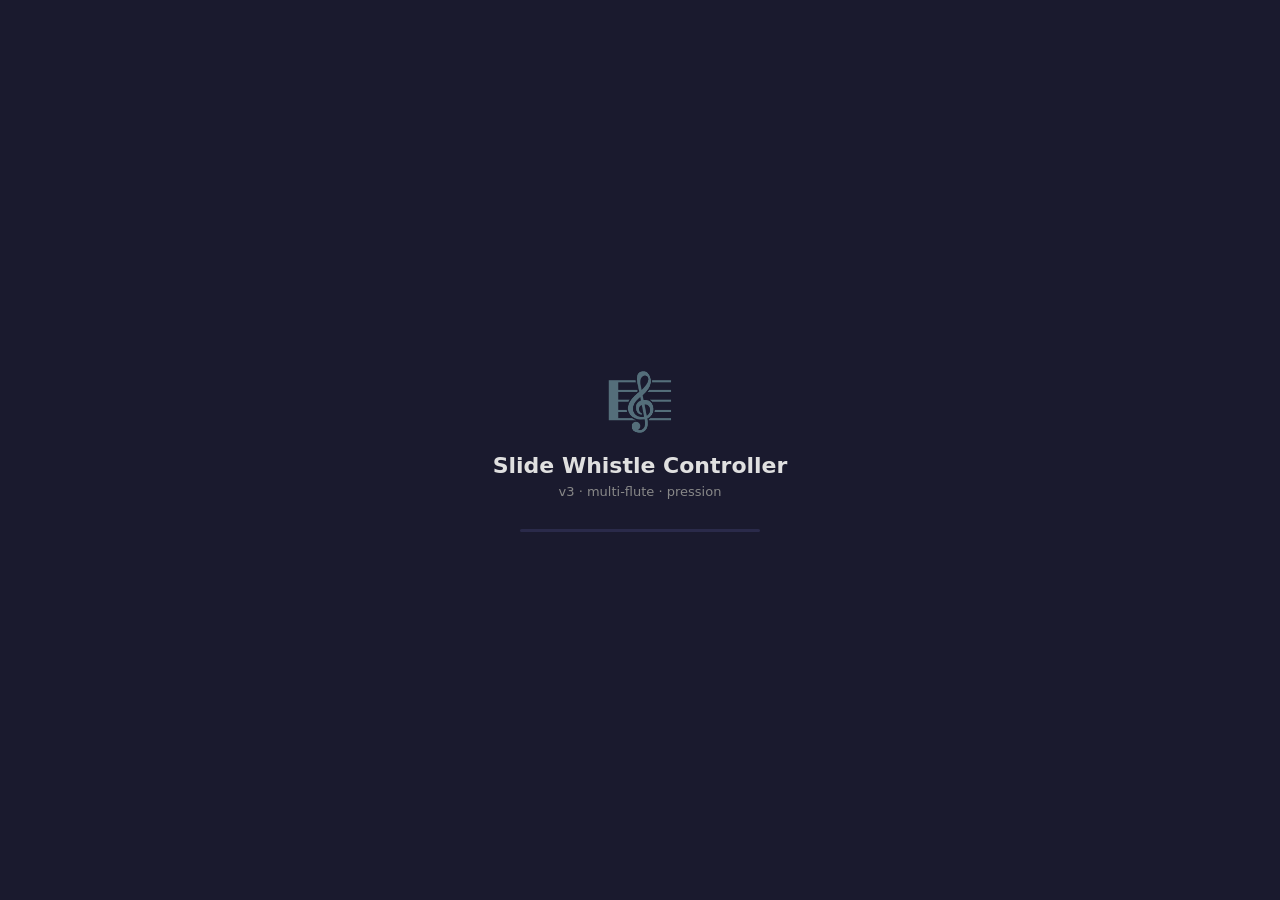
==== esp32/esp32_slide_whistle/data/index.html @ aa3e5173 "feat(ui): UX modulaire — Help, palette Ctrl+K, vue compacte, filtres, édition groupée, notes, hash r" ====
<!DOCTYPE html>
<html lang="fr">
<head>
<meta charset="UTF-8">
<meta name="viewport" content="width=device-width, initial-scale=1">
<title>Slide Whistle Controller</title>
<style>
  :root {
    --bg: #1a1a2e;
    --card: #16213e;
    --accent: #0f3460;
    --green: #00d084;
    --orange: #e94560;
    --yellow: #ffaa00;
    --text: #e0e0e0;
    --muted: #888;
    --border: #2a2a4a;
  }
  :root[data-theme="light"] {
    --bg: #f5f5f7;
    --card: #ffffff;
    --accent: #0066cc;
    --green: #00a060;
    --orange: #d63347;
    --yellow: #cc8800;
    --text: #1a1a2e;
    --muted: #666;
    --border: #d0d0d8;
  }
  * { box-sizing: border-box; margin: 0; padding: 0; }
  body { background: var(--bg); color: var(--text); font-family: system-ui, sans-serif; font-size: 14px; }

  header {
    background: var(--accent);
    padding: 14px 20px;
    display: flex; align-items: center; gap: 12px;
    border-bottom: 2px solid var(--green);
    flex-wrap: wrap;
  }
  header h1 { font-size: 18px; font-weight: 600; }
  .badge {
    padding: 3px 10px; border-radius: 12px;
    font-size: 11px; font-weight: 700;
    text-transform: uppercase; letter-spacing: .5px;
  }
  .b-ready   { background: var(--green); color: #000; }
  .b-homing  { background: var(--yellow); color: #000; }
  .b-error   { background: var(--orange); color: #fff; }
  .b-init    { background: var(--muted); color: #fff; }
  .b-warn    { background: var(--orange); color: #fff; }

  nav {
    display: flex; gap: 6px; padding: 10px 16px;
    background: var(--card); border-bottom: 1px solid var(--border);
    flex-wrap: wrap;
  }
  nav button {
    background: none; border: 1px solid var(--border);
    color: var(--muted); padding: 6px 14px;
    border-radius: 6px; cursor: pointer; font-size: 13px;
  }
  nav button.active, nav button:hover {
    background: var(--accent); color: var(--text); border-color: var(--green);
  }

  .page { display: none; padding: 16px; }
  .page.active { display: block; }

  .grid { display: grid; grid-template-columns: repeat(auto-fit, minmax(260px, 1fr)); gap: 12px; }

  .card {
    background: var(--card); border: 1px solid var(--border);
    border-radius: 10px; padding: 16px;
  }
  .card h3 {
    font-size: 12px; text-transform: uppercase; letter-spacing: .8px;
    color: var(--muted); margin-bottom: 12px;
    display: flex; justify-content: space-between; align-items: center;
  }

  .stat { display: flex; justify-content: space-between; align-items: center; margin-bottom: 8px; }
  .stat-label { color: var(--muted); font-size: 13px; }
  .stat-value { font-size: 18px; font-weight: 700; color: var(--green); }
  .stat-value.red    { color: var(--orange); }
  .stat-value.yellow { color: var(--yellow); }
  .stat-value.muted  { color: var(--muted); }

  .progress-bar {
    height: 8px; background: var(--border);
    border-radius: 4px; overflow: hidden; margin: 6px 0;
  }
  .progress-fill {
    height: 100%; background: var(--green);
    border-radius: 4px; transition: width .15s;
  }
  .progress-fill.warn { background: var(--yellow); }
  .progress-fill.danger { background: var(--orange); }

  .btn {
    display: inline-flex; align-items: center; gap: 6px;
    padding: 8px 14px; border-radius: 7px; border: none;
    cursor: pointer; font-size: 13px; font-weight: 600;
    background: var(--accent); color: var(--text);
    transition: opacity .15s;
  }
  .btn:hover     { opacity: .85; }
  .btn-primary   { background: var(--green); color: #000; }
  .btn-danger    { background: var(--orange); color: #fff; }
  .btn-warn      { background: var(--yellow); color: #000; }
  .btn-row { display: flex; gap: 8px; margin-top: 10px; flex-wrap: wrap; }

  input[type=number], input[type=text], select {
    width: 100%; padding: 6px 8px;
    background: var(--bg); border: 1px solid var(--border);
    border-radius: 5px; color: var(--text); font-size: 13px;
  }
  label { display: block; margin: 8px 0 4px; font-size: 12px; color: var(--muted); }

  .piano { display: flex; gap: 2px; align-items: flex-end; padding: 10px 0; overflow-x: auto; }
  .key { border-radius: 0 0 4px 4px; cursor: pointer; border: 1px solid #333; flex-shrink: 0; }
  .key.white { width: 26px; height: 78px; background: #e8e8e8; }
  .key.black { width: 18px; height: 50px; background: #222; margin: 0 -9px; z-index: 2; }
  .key.white.active { background: var(--green); }
  .key.black.active { background: #00a060; }

  .flute-card { border-left: 4px solid var(--green); }
  .flute-card.disabled { border-left-color: var(--muted); opacity: .55; }
  .flute-card.muted    { border-left-color: var(--yellow); }
  .flute-card.fault    { border-left-color: var(--orange); }
  .flute-id { font-weight: 700; color: var(--green); margin-right: 8px; }

  .row2 { display: grid; grid-template-columns: 1fr 1fr; gap: 8px; }
  .row3 { display: grid; grid-template-columns: 1fr 1fr 1fr; gap: 8px; }

  .pill {
    display: inline-block; padding: 2px 8px; border-radius: 10px;
    background: var(--accent); font-size: 11px; color: var(--muted);
  }
  .pill.ok    { background: var(--green); color: #000; }
  .pill.fault { background: var(--orange); color: #fff; }

  .lut-grid {
    display: grid; grid-template-columns: 60px 1fr 100px 70px;
    gap: 4px; align-items: center; font-size: 12px;
  }
  .lut-grid > div { padding: 2px 0; }

  .small { font-size: 11px; color: var(--muted); }

  /* Help / tooltips */
  .help { display: inline-block; margin-left: 4px; cursor: help; color: var(--muted);
    border: 1px solid var(--border); border-radius: 50%; width: 14px; height: 14px;
    text-align: center; font-size: 10px; line-height: 12px; }
  .help:hover { color: var(--green); border-color: var(--green); }

  /* Range editor : double slider */
  .range-editor { position: relative; height: 28px; margin: 8px 0 14px; }
  .range-editor .track {
    position: absolute; left: 0; right: 0; top: 12px; height: 4px;
    background: var(--border); border-radius: 2px;
  }
  .range-editor .selected {
    position: absolute; top: 12px; height: 4px; background: var(--green);
    border-radius: 2px;
  }
  .range-editor input[type=range] {
    position: absolute; left: 0; right: 0; top: 0;
    width: 100%; height: 28px; background: transparent;
    pointer-events: none; -webkit-appearance: none; appearance: none;
  }
  .range-editor input[type=range]::-webkit-slider-thumb {
    -webkit-appearance: none; appearance: none;
    pointer-events: auto;
    width: 16px; height: 16px; border-radius: 50%;
    background: var(--green); border: 2px solid var(--bg); cursor: grab;
  }
  .range-editor input[type=range]::-moz-range-thumb {
    pointer-events: auto;
    width: 16px; height: 16px; border-radius: 50%;
    background: var(--green); border: 2px solid var(--bg); cursor: grab;
  }
  .range-editor input[type=range]::-webkit-slider-runnable-track { background: transparent; }
  .range-editor input[type=range]::-moz-range-track { background: transparent; }
  .range-editor .range-labels {
    position: absolute; left: 0; right: 0; top: 22px;
    display: flex; justify-content: space-between; pointer-events: none;
    font-size: 11px; color: var(--green); font-weight: 600;
  }

  canvas#velCurveCanvas { display:block; width:100%; height:100px;
    background: var(--bg); border: 1px solid var(--border); border-radius: 4px; }

  /* Health check */
  .health-ok    { color: var(--green); }
  .health-warn  { color: var(--yellow); }
  .health-error { color: var(--orange); }

  /* Theme button */
  .theme-btn { background: transparent; border: 1px solid var(--border);
    color: var(--text); padding: 4px 8px; border-radius: 4px; cursor: pointer; }

  /* Pulse animation when note active */
  @keyframes pulseGlow {
    0%, 100% { box-shadow: 0 0 0 0 rgba(0,208,132,.0); }
    50%      { box-shadow: 0 0 0 8px rgba(0,208,132,.18); }
  }
  .flute-card.active { animation: pulseGlow 1s ease-in-out infinite; }
  .flute-card.active .slider-pos {
    box-shadow: 0 0 6px var(--green);
  }

  /* PWM mini VU bar */
  .vu {
    height: 4px; background: var(--border); border-radius: 2px;
    margin-top: 6px; overflow: hidden;
  }
  .vu-fill {
    height: 100%; background: linear-gradient(90deg, var(--green), var(--yellow));
    border-radius: 2px; transition: width .1s linear;
  }

  /* Loading overlay */
  #loading-overlay {
    position: fixed; inset: 0; background: rgba(0,0,0,.5);
    display: none; align-items: center; justify-content: center;
    z-index: 10000; backdrop-filter: blur(2px);
  }
  #loading-overlay.show { display: flex; }
  .spinner {
    width: 48px; height: 48px;
    border: 4px solid var(--border); border-top-color: var(--green);
    border-radius: 50%; animation: spin 0.8s linear infinite;
  }
  @keyframes spin { to { transform: rotate(360deg); } }

  /* Modal */
  .modal-backdrop {
    position: fixed; inset: 0; background: rgba(0,0,0,.6);
    display: none; align-items: center; justify-content: center;
    z-index: 10000; backdrop-filter: blur(2px);
  }
  .modal-backdrop.show { display: flex; }
  .modal {
    background: var(--card); border: 1px solid var(--border);
    border-radius: 10px; padding: 20px; min-width: 280px;
    max-width: 480px; box-shadow: 0 8px 24px rgba(0,0,0,.4);
    animation: modalIn .15s ease-out;
  }
  @keyframes modalIn {
    from { transform: scale(.95); opacity: 0; }
    to   { transform: scale(1); opacity: 1; }
  }
  .modal h4 { font-size: 15px; margin-bottom: 12px; color: var(--text); }
  .modal p  { font-size: 13px; color: var(--muted); margin-bottom: 16px; }
  .modal-actions { display: flex; justify-content: flex-end; gap: 8px; }

  /* Per-flute color accents (CSS vars set in JS) */
  .flute-card .flute-id { color: var(--flute-color, var(--green)); }
  .flute-card { border-left-color: var(--flute-color, var(--green)); }

  /* Note badge on piano keys */
  .key { position: relative; }
  .key .label {
    position: absolute; bottom: 4px; left: 50%; transform: translateX(-50%);
    font-size: 8px; color: #666; pointer-events: none; user-select: none;
  }
  .key.black .label { color: #aaa; bottom: 2px; font-size: 7px; }

  /* Sticky save bar (config dirty) */
  .sticky-save {
    position: sticky; bottom: 0; left: 0; right: 0;
    background: var(--card); border-top: 2px solid var(--green);
    padding: 10px 16px; margin: 16px -16px -16px -16px;
    display: none; align-items: center; justify-content: space-between;
    box-shadow: 0 -4px 12px rgba(0,0,0,.3); z-index: 50;
  }
  .sticky-save.show { display: flex; }
  .sticky-save .label { color: var(--yellow); font-weight: 600; font-size: 13px; }

  /* Mini-piano range indicator on flute card */
  .mini-piano {
    display: flex; height: 14px; gap: 1px; margin: 4px 0;
    background: var(--bg); border-radius: 3px; padding: 1px;
    overflow: hidden;
  }
  .mini-piano-key {
    flex: 1; background: var(--border); border-radius: 1px;
  }
  .mini-piano-key.in-range { background: var(--flute-color, var(--green)); opacity: .55; }
  .mini-piano-key.playing  { background: var(--flute-color, var(--green)); opacity: 1; }

  /* Connection indicator */
  #connDot {
    display: inline-block; width: 8px; height: 8px; border-radius: 50%;
    background: var(--muted); margin-right: 4px; transition: background .3s;
  }
  #connDot.ok       { background: var(--green); box-shadow: 0 0 4px var(--green); }
  #connDot.lost     { background: var(--orange); animation: blink 1s infinite; }
  @keyframes blink { 50% { opacity: .3; } }

  /* Splash screen */
  #splash {
    position: fixed; inset: 0; background: var(--bg);
    display: flex; flex-direction: column; align-items: center; justify-content: center;
    z-index: 100000; transition: opacity .4s ease-out;
  }
  #splash.hide { opacity: 0; pointer-events: none; }
  #splash .logo {
    font-size: 56px; margin-bottom: 18px;
    animation: bounce 2s ease-in-out infinite;
  }
  #splash .title { font-size: 22px; font-weight: 600; color: var(--text); margin-bottom: 6px; }
  #splash .subtitle { color: var(--muted); font-size: 13px; margin-bottom: 30px; }
  #splash .progress {
    width: 240px; height: 3px; background: var(--border); border-radius: 2px; overflow: hidden;
  }
  #splash .progress-bar {
    height: 100%; background: linear-gradient(90deg, transparent, var(--green), transparent);
    width: 50%; animation: slide 1.4s ease-in-out infinite;
  }
  @keyframes bounce {
    0%, 100% { transform: translateY(0); }
    50%      { transform: translateY(-8px); }
  }
  @keyframes slide {
    0%   { transform: translateX(-100%); }
    100% { transform: translateX(200%); }
  }

  /* Page transitions (animation au passage actif) */
  .page.active { animation: fadeInUp .22s ease-out; }
  @keyframes fadeInUp {
    from { opacity: 0; transform: translateY(6px); }
    to   { opacity: 1; transform: translateY(0); }
  }

  /* LED indicators */
  .led {
    display: inline-block; width: 10px; height: 10px; border-radius: 50%;
    background: var(--border); border: 1px solid rgba(0,0,0,.3);
    box-shadow: inset 0 1px 2px rgba(0,0,0,.5);
    margin-right: 6px; vertical-align: middle;
    transition: all .15s;
  }
  .led.green  { background: radial-gradient(circle at 30% 30%, #5fff8f, #00a060); box-shadow: 0 0 8px rgba(0,208,132,.7); }
  .led.red    { background: radial-gradient(circle at 30% 30%, #ff8585, #cc1530); box-shadow: 0 0 8px rgba(233,69,96,.7); }
  .led.yellow { background: radial-gradient(circle at 30% 30%, #ffe585, #cc8800); box-shadow: 0 0 8px rgba(255,170,0,.6); }
  .led.blue   { background: radial-gradient(circle at 30% 30%, #85b5ff, #1565c0); box-shadow: 0 0 8px rgba(91,155,242,.6); }
  .led.off    { background: var(--border); box-shadow: inset 0 1px 2px rgba(0,0,0,.5); }

  /* Animated counter — uses CSS counter from JS data attribute */
  .anim-counter { transition: color .2s; display: inline-block; min-width: 28px; }
  .anim-counter.flash { color: var(--green); }

  /* Color picker swatch */
  .color-swatch {
    display: inline-block; width: 20px; height: 20px; border-radius: 50%;
    border: 2px solid var(--bg); cursor: pointer;
    margin-right: 4px; vertical-align: middle;
    transition: transform .15s;
  }
  .color-swatch:hover { transform: scale(1.15); }
  .color-swatch.selected { box-shadow: 0 0 0 2px var(--text); }

  /* Slide whistle SVG container */
  .whistle-svg {
    width: 100%; max-width: 220px; height: 36px; margin: 8px auto;
    display: block;
  }

  /* MIDI channel counters strip */
  .ch-strip {
    display: grid; grid-template-columns: repeat(16, 1fr);
    gap: 2px; margin-top: 8px;
  }
  .ch-cell {
    height: 28px; background: var(--bg); border: 1px solid var(--border);
    border-radius: 3px; display: flex; flex-direction: column;
    align-items: center; justify-content: center; font-size: 9px;
    color: var(--muted); position: relative; overflow: hidden;
  }
  .ch-cell.active { border-color: var(--green); }
  .ch-cell.active .ch-num { color: var(--green); }
  .ch-num { font-weight: 700; font-size: 10px; }
  .ch-cnt { font-size: 8px; }

  /* Filter chips */
  .chips { display: flex; gap: 6px; margin-bottom: 12px; flex-wrap: wrap; }
  .chip {
    padding: 4px 12px; border-radius: 14px;
    background: var(--bg); border: 1px solid var(--border);
    color: var(--muted); cursor: pointer; font-size: 12px;
    transition: all .15s;
  }
  .chip:hover { color: var(--text); }
  .chip.active { background: var(--accent); color: var(--text); border-color: var(--green); }

  /* Compact mode */
  body.compact .flute-card .whistle-svg,
  body.compact .flute-card .vu,
  body.compact .flute-card .mini-piano,
  body.compact .flute-card .scope-canvas,
  body.compact .flute-card .heatmap { display: none; }
  body.compact .card { padding: 10px 12px; }
  body.compact .stat { margin-bottom: 4px; }
  body.compact .stat-value { font-size: 14px; }

  /* Empty state */
  .empty-state {
    text-align: center; padding: 30px 20px; color: var(--muted);
  }
  .empty-state .ico { font-size: 36px; margin-bottom: 8px; opacity: .6; }
  .empty-state .msg { font-size: 14px; margin-bottom: 14px; }

  /* Command palette (Ctrl+K) */
  #cmdRoot {
    position: fixed; inset: 0; background: rgba(0,0,0,.55);
    display: none; align-items: flex-start; justify-content: center;
    padding-top: 80px; z-index: 10001; backdrop-filter: blur(2px);
  }
  #cmdRoot.show { display: flex; }
  .cmd-box {
    background: var(--card); border: 1px solid var(--border);
    border-radius: 10px; width: 100%; max-width: 520px;
    box-shadow: 0 12px 32px rgba(0,0,0,.5);
    overflow: hidden; animation: modalIn .15s ease-out;
  }
  .cmd-box input {
    width: 100%; padding: 14px 16px; font-size: 16px;
    background: transparent; border: none; color: var(--text);
    border-bottom: 1px solid var(--border); outline: none;
  }
  .cmd-results { max-height: 360px; overflow-y: auto; }
  .cmd-item {
    padding: 9px 16px; cursor: pointer; font-size: 13px;
    display: flex; justify-content: space-between; align-items: center;
    border-bottom: 1px solid var(--border);
  }
  .cmd-item:hover, .cmd-item.sel { background: var(--accent); }
  .cmd-item .desc { color: var(--muted); font-size: 11px; }
  .cmd-item .ctx  { color: var(--green); font-size: 10px; padding: 2px 8px;
    border: 1px solid var(--border); border-radius: 10px; }

  /* Help/docs page */
  .docs h2 { font-size: 16px; margin: 16px 0 8px; color: var(--text); }
  .docs h3 { color: var(--muted); margin-top: 12px; }
  .docs p, .docs li { font-size: 13px; line-height: 1.5; color: var(--text); }
  .docs ul { padding-left: 22px; margin: 6px 0; }
  .docs code, .docs kbd {
    background: var(--bg); padding: 1px 6px; border-radius: 3px;
    font-family: ui-monospace, monospace; font-size: 12px;
    border: 1px solid var(--border);
  }
  .docs table { border-collapse: collapse; margin: 8px 0; font-size: 12px; }
  .docs th, .docs td {
    padding: 6px 10px; border: 1px solid var(--border); text-align: left;
  }
  .docs th { background: var(--bg); color: var(--muted); font-weight: 600; }

  /* Slider position visualization */
  .slider-track {
    position: relative;
    height: 22px;
    background: var(--bg);
    border: 1px solid var(--border);
    border-radius: 4px;
    margin: 6px 0;
    overflow: hidden;
  }
  .slider-pos {
    position: absolute;
    top: 0; bottom: 0;
    width: 6px;
    background: var(--green);
    border-radius: 2px;
    transition: left .1s linear;
  }
  .slider-range {
    position: absolute;
    top: 0; bottom: 0;
    background: rgba(0,208,132,.12);
    border-left: 1px dashed var(--green);
    border-right: 1px dashed var(--green);
  }
  .slider-label { font-size: 10px; color: var(--muted); display: flex; justify-content: space-between; }

  /* MIDI log */
  .log-box {
    background: var(--bg); border: 1px solid var(--border);
    border-radius: 6px; padding: 8px;
    height: 240px; overflow-y: auto; font-family: ui-monospace, monospace; font-size: 12px;
  }
  .log-line { padding: 1px 0; }
  .log-NoteOn   { color: var(--green); }
  .log-NoteOff  { color: var(--muted); }
  .log-CC       { color: var(--yellow); }
  .log-PitchBend{ color: #6dd; }
  .log-Aftertouch{ color: #f7c; }

  /* Pressure mini-graph (canvas) */
  canvas.spark { display: block; width: 100%; height: 60px; background: var(--bg); border-radius: 4px; }

  /* Toast notifications */
  #toasts {
    position: fixed; top: 12px; right: 12px;
    display: flex; flex-direction: column; gap: 8px;
    z-index: 9999; pointer-events: none;
  }
  .toast {
    background: var(--card); border: 1px solid var(--border);
    border-left: 4px solid var(--green);
    padding: 10px 14px; border-radius: 6px;
    color: var(--text); font-size: 13px;
    min-width: 220px; max-width: 360px;
    box-shadow: 0 4px 12px rgba(0,0,0,.4);
    animation: toastIn .2s ease-out;
  }
  .toast.error   { border-left-color: var(--orange); }
  .toast.warn    { border-left-color: var(--yellow); }
  .toast.success { border-left-color: var(--green); }
  @keyframes toastIn {
    from { transform: translateX(20px); opacity: 0; }
    to   { transform: translateX(0); opacity: 1; }
  }

  /* LUT canvas */
  canvas#lutCanvas {
    display: block; width: 100%; height: 220px;
    background: var(--bg); border-radius: 6px;
    border: 1px solid var(--border);
    cursor: crosshair;
  }

  /* Mobile */
  @media (max-width: 600px) {
    header h1 { font-size: 15px; }
    nav { overflow-x: auto; flex-wrap: nowrap; padding: 8px; }
    nav button { white-space: nowrap; padding: 5px 10px; font-size: 12px; }
    .page { padding: 10px; }
    .row3, .row2 { grid-template-columns: 1fr; }
    .grid { grid-template-columns: 1fr; gap: 8px; }
    .key.white { width: 22px; height: 64px; }
    .key.black { width: 14px; height: 40px; margin: 0 -7px; }
  }
</style>
</head>
<body>

<div id="splash">
  <div class="logo">🎼</div>
  <div class="title">Slide Whistle Controller</div>
  <div class="subtitle">v3 · multi-flute · pression</div>
  <div class="progress"><div class="progress-bar"></div></div>
</div>

<div id="toasts"></div>
<div id="loading-overlay"><div class="spinner"></div></div>
<div id="modalRoot" class="modal-backdrop">
  <div class="modal">
    <h4 id="modalTitle">Confirmer</h4>
    <p id="modalMsg"></p>
    <div class="modal-actions">
      <button class="btn" id="modalCancel">Annuler</button>
      <button class="btn btn-primary" id="modalOk">OK</button>
    </div>
  </div>
</div>

<!-- Command palette (Ctrl+K) -->
<div id="cmdRoot">
  <div class="cmd-box">
    <input id="cmdInput" type="text" placeholder="Rechercher un réglage, une page, une action..." autocomplete="off">
    <div id="cmdResults" class="cmd-results"></div>
  </div>
</div>

<!-- Bulk edit modal -->
<div id="bulkModal" class="modal-backdrop">
  <div class="modal" style="min-width: 360px">
    <h4>Édition groupée</h4>
    <p>Applique le même réglage à toutes les flûtes activées.</p>
    <label>Réglage</label>
    <select id="bulkField">
      <option value="speed_mm_s">Vitesse (mm/s)</option>
      <option value="accel_mm_s2">Accélération (mm/s²)</option>
      <option value="pwm_full">PWM full</option>
      <option value="pwm_hold">PWM hold</option>
      <option value="wait_delay_ms">Wait delay (ms)</option>
      <option value="legato_ms">Legato (ms)</option>
      <option value="velocity_curve">Courbe vélocité (0/1/2)</option>
      <option value="cc_breath">CC Breath</option>
      <option value="cc_expression">CC Expression</option>
      <option value="cc_volume">CC Volume</option>
      <option value="cc_vibrato">CC Vibrato</option>
      <option value="transpose">Transpose (demi-tons)</option>
    </select>
    <label>Valeur</label>
    <input id="bulkValue" type="number">
    <div class="modal-actions" style="margin-top:12px">
      <button class="btn" onclick="document.getElementById('bulkModal').classList.remove('show')">Annuler</button>
      <button class="btn btn-primary" onclick="applyBulk()">Appliquer</button>
    </div>
  </div>
</div>

<header>
  <h1>🎼 Slide Whistle Controller</h1>
  <span title="Connexion WebSocket"><span id="connDot"></span><span id="connLabel" class="small">déconnecté</span></span>
  <span id="sysBadge" class="badge b-init">INIT</span>
  <span id="fluteCount" class="pill">0 flûtes</span>
  <span id="pressBadge" class="pill" style="display:none">PRESSION</span>
  <span id="demoBadge" class="pill" style="display:none">▶ démo</span>
  <span style="margin-left:auto" class="small">v3 · multi-flute</span>
  <button class="theme-btn" id="compactToggle" onclick="toggleCompact()" title="Vue compacte">📋</button>
  <button class="theme-btn" id="synthToggleBtn" onclick="toggleSynth()" title="Active/désactive la preview audio dans le navigateur (S)">🔊</button>
  <button class="theme-btn" onclick="toggleTheme()" title="Basculer thème (T)">🌓</button>
  <button class="theme-btn" onclick="openCmdPalette()" title="Recherche (Ctrl+K)">🔍</button>
  <button class="theme-btn" onclick="showShortcuts()" title="Raccourcis clavier (?)">⌨</button>
</header>

<nav>
  <button class="active" data-page="dashboard">Dashboard</button>
  <button data-page="flutes">Flûtes</button>
  <button data-page="play">Jouer</button>
  <button data-page="pressure">Pression</button>
  <button data-page="midi">MIDI</button>
  <button data-page="config">Réglages</button>
  <button data-page="presets">Presets</button>
  <button data-page="diag">Diag</button>
  <button data-page="wifi">WiFi</button>
  <button data-page="help">Aide</button>
</nav>

<!-- ============================================================ -->
<!-- DASHBOARD -->
<!-- ============================================================ -->
<div id="page-dashboard" class="page active">
  <div class="grid">
    <div class="card">
      <h3>Système <span class="small" style="margin-left:auto">(H = homing, P = panic)</span></h3>
      <div class="stat"><span class="stat-label">État</span>
        <span id="dashState" class="stat-value">—</span></div>
      <div class="stat"><span class="stat-label">Uptime</span>
        <span id="dashUptime" class="stat-value">—</span></div>
      <div class="stat"><span class="stat-label">Messages MIDI</span>
        <span id="dashMidiCount" class="stat-value">0</span></div>
      <div class="btn-row">
        <button class="btn btn-warn" onclick="postNoBody('/api/homing')" title="Re-calibrer toutes les flûtes (H)">⌂ Homing global</button>
        <button class="btn btn-danger" onclick="postNoBody('/api/panic')" title="Couper l'air immédiatement (P)">⏹ Panic</button>
      </div>
      <div class="btn-row" style="margin-top:6px">
        <button class="btn" onclick="postJson('/api/flutes/all',{action:'muteAll'})" title="Mute toutes les flûtes (M)">Mute all</button>
        <button class="btn" onclick="postJson('/api/flutes/all',{action:'unmuteAll'})" title="Unmute toutes (U)">Unmute all</button>
        <button class="btn" onclick="postJson('/api/flutes/all',{action:'enableAll'})">Activer toutes</button>
      </div>
    </div>

    <div class="card">
      <h3>Santé</h3>
      <div id="dashHealth" class="small">Évaluation...</div>
    </div>
    <div class="card">
      <h3>Pression</h3>
      <div id="dashPressure">
        <div class="stat-value muted">module désactivé</div>
      </div>
      <canvas id="pressSpark" class="spark" width="300" height="60" style="margin-top:8px"></canvas>
    </div>
  </div>

  <h3 style="margin: 18px 0 8px; color: var(--muted); font-size: 12px; text-transform: uppercase;">Activité MIDI par canal</h3>
  <div id="midiChStrip" class="ch-strip"></div>

  <h3 style="margin: 18px 0 8px; color: var(--muted); font-size: 12px; text-transform: uppercase;">Flûtes</h3>
  <div id="dashFlutes" class="grid"></div>
</div>

<!-- ============================================================ -->
<!-- FLÛTES (gestion détaillée par instrument) -->
<!-- ============================================================ -->
<div id="page-flutes" class="page">
  <div class="chips" id="fluteFilters">
    <button class="chip active" data-filter="all">Toutes</button>
    <button class="chip" data-filter="active">Actives</button>
    <button class="chip" data-filter="muted">Mute</button>
    <button class="chip" data-filter="disabled">Désactivées</button>
    <button class="chip" data-filter="not_homed">Non homées</button>
    <button class="chip" data-filter="playing">En jeu</button>
    <span style="flex:1"></span>
    <button class="chip" onclick="document.getElementById('bulkModal').classList.add('show')" style="background:var(--accent)">⚙ Édition groupée</button>
  </div>
  <div id="flutesList" class="grid"></div>
</div>

<!-- ============================================================ -->
<!-- JOUER -->
<!-- ============================================================ -->
<div id="page-play" class="page">
  <div class="card">
    <h3>Test note
      <select id="playFluteSel" style="width: auto"></select>
    </h3>
    <label>Note MIDI : <span id="playNoteLabel">60 (C4)</span></label>
    <input type="range" id="playNote" min="48" max="84" value="60" style="width:100%">
    <label>Vélocité : <span id="playVelLabel">100</span></label>
    <input type="range" id="playVel" min="0" max="127" value="100" style="width:100%">
    <div class="btn-row">
      <button class="btn btn-primary" onclick="playStart()">▶ Note ON</button>
      <button class="btn" onclick="playStop()">■ Note OFF</button>
      <button class="btn btn-danger" onclick="postNoBody('/api/panic')">⏹ Panic</button>
    </div>
  </div>

  <div class="card" style="margin-top:12px">
    <h3>Clavier</h3>
    <div id="piano" class="piano"></div>
  </div>

  <div class="card" style="margin-top:12px">
    <h3>Mélodies de démo
      <span id="demoState" class="pill">arrêté</span>
    </h3>
    <div class="small" style="margin-bottom:8px">
      Joue une séquence pré-enregistrée à travers tout le pipeline (MIDI log, Orchestra, flûtes).
      Pratique pour tester le hardware sans clavier MIDI.
    </div>
    <label>Mélodie</label>
    <select id="demoMelodySel"></select>
    <div style="margin:8px 0">
      <label><input type="checkbox" id="demoLoop"> Boucler</label>
    </div>
    <div class="btn-row">
      <button class="btn btn-primary" onclick="demoPlay()">▶ Jouer</button>
      <button class="btn" onclick="demoStop()">■ Arrêter</button>
    </div>
  </div>
</div>

<!-- ============================================================ -->
<!-- PRESSION -->
<!-- ============================================================ -->
<div id="page-pressure" class="page">
  <div class="grid">
    <div class="card">
      <h3>État pompe / réservoir</h3>
      <div class="stat"><span class="stat-label">État FSM</span>
        <span id="pState" class="stat-value">—</span></div>
      <div class="stat"><span class="stat-label">Pression</span>
        <span id="pVal" class="stat-value">—</span></div>
      <div class="progress-bar"><div id="pBar" class="progress-fill" style="width:0%"></div></div>
      <div class="stat"><span class="stat-label">Pompe</span>
        <span id="pPump" class="stat-value">—</span></div>
      <div class="stat"><span class="stat-label">Réservoir</span>
        <span id="pReservoir" class="stat-value">—</span></div>
      <div class="stat"><span class="stat-label">Défaut</span>
        <span id="pFault" class="stat-value muted">—</span></div>
      <div class="btn-row">
        <button class="btn btn-primary" onclick="postNoBody('/api/pressure/start')">▶ Démarrer</button>
        <button class="btn" onclick="postNoBody('/api/pressure/stop')">■ Arrêter</button>
        <button class="btn btn-warn" onclick="postNoBody('/api/pressure/reset')">⟲ Reset</button>
      </div>
    </div>

    <div class="card">
      <h3>Seuils (kPa)</h3>
      <div class="row2">
        <div><label>Cible</label><input id="pCfgTarget" type="number" step="1"></div>
        <div><label>Min (re-pump)</label><input id="pCfgMin" type="number" step="1"></div>
        <div><label>Max (stop pump)</label><input id="pCfgMax" type="number" step="1"></div>
        <div><label>Sécurité (cutoff)</label><input id="pCfgSafety" type="number" step="1"></div>
        <div><label>Timeout fill (ms)</label><input id="pCfgFill" type="number" step="100"></div>
      </div>
      <div class="btn-row">
        <button class="btn btn-primary" onclick="savePressureCfg()">💾 Sauvegarder</button>
      </div>
      <div class="small" style="margin-top:10px">
        Schéma : pompe → réservoir → distributeur → solénoïdes (par flûte).
        En mode "sans capteur", la pompe est régulée par alternance temporelle.
      </div>
    </div>
  </div>
</div>

<!-- ============================================================ -->
<!-- CONFIG (par flûte sélectionnée) -->
<!-- ============================================================ -->
<div id="page-config" class="page">
  <div class="card">
    <h3>Flûte
      <select id="cfgFluteSel" style="width: auto" onchange="loadFluteCfg()"></select>
    </h3>
    <label>Nom personnalisé <span class="help" title="Vide = utilise le nom par défaut">?</span></label>
    <input id="cfgCustomName" type="text" maxlength="22" placeholder="laisser vide pour défaut">
    <label>Couleur (UI uniquement, sauvée dans le navigateur)</label>
    <div id="cfgColorSwatches"></div>
    <div class="row3">
      <div><label>Canal MIDI <span class="help" title="0=OMNI (tous canaux), 1-16=canal spécifique">?</span></label>
        <input id="cfgChan" type="number" min="0" max="16"></div>
      <div><label>Note min</label><input id="cfgNmin" type="number" min="0" max="127"></div>
      <div><label>Note max</label><input id="cfgNmax" type="number" min="0" max="127"></div>
    </div>
    <label>Plage MIDI (drag) <span id="rangeLabel" class="small"></span></label>
    <div class="range-editor">
      <div class="track"></div>
      <div id="rangeSel" class="selected"></div>
      <input id="rangeMin" type="range" min="0" max="127" step="1">
      <input id="rangeMax" type="range" min="0" max="127" step="1">
      <div class="range-labels"><span id="rngLblMin"></span><span id="rngLblMax"></span></div>
    </div>
    <div class="row2">
      <div><label>Vitesse (mm/s)</label><input id="cfgSpeed" type="number" step="1"></div>
      <div><label>Accélération (mm/s²)</label><input id="cfgAccel" type="number" step="10"></div>
      <div><label>PWM full</label><input id="cfgPwmFull" type="number" min="0" max="255"></div>
      <div><label>PWM hold</label><input id="cfgPwmHold" type="number" min="0" max="255"></div>
      <div><label>Wait delay (ms)</label><input id="cfgWait" type="number"></div>
      <div><label>Legato (ms)</label><input id="cfgLegato" type="number"></div>
    </div>
    <div class="row2">
      <div>
        <label>Courbe de vélocité <span class="help" title="Mapping vélocité MIDI (0-127) vers angle servo. Quadratique = plus naturel pour une flûte.">?</span></label>
        <select id="cfgVelCurve" onchange="drawVelCurve()">
          <option value="0">0 — Linéaire</option>
          <option value="1">1 — Quadratique (musical)</option>
          <option value="2">2 — Cubique (très expressive)</option>
        </select>
        <canvas id="velCurveCanvas" width="200" height="100" style="margin-top:6px"></canvas>
      </div>
      <div>
        <label><input id="cfgEnabled" type="checkbox"> Activée <span class="help" title="Désactivée : toutes les notes/CC sont ignorés">?</span></label>
        <label style="margin-top:6px"><input id="cfgMuted" type="checkbox"> Mute <span class="help" title="Reçoit les events mais n'ouvre pas l'air. Utile pour solo flute.">?</span></label>
        <label style="margin-top:6px"><input id="cfgUseLut" type="checkbox"> Utiliser la LUT <span class="help" title="LUT = table de calibration note→position. Sinon mapping linéaire (approximatif).">?</span></label>
      </div>
    </div>

    <h3 style="margin-top: 16px">Mapping CC <span class="small" style="margin-left:auto">0 = désactivé</span></h3>
    <div class="row3">
      <div><label>CC Breath <span class="help" title="Contrôle le débit d'air (servo). Standard : 2.">?</span></label>
        <input id="cfgCcBreath" type="number" min="0" max="127"></div>
      <div><label>CC Expression <span class="help" title="Standard : 11. Aussi mappé sur le débit air.">?</span></label>
        <input id="cfgCcExpr" type="number" min="0" max="127"></div>
      <div><label>CC Volume <span class="help" title="Standard : 7. Mappé sur débit air.">?</span></label>
        <input id="cfgCcVolume" type="number" min="0" max="127"></div>
      <div><label>CC Vibrato <span class="help" title="Mod wheel = 1. Déclenche vibrato sur le slide.">?</span></label>
        <input id="cfgCcVibrato" type="number" min="0" max="127"></div>
      <div><label>CC Sustain <span class="help" title="Pédale = 64. Réservé pour future implémentation.">?</span></label>
        <input id="cfgCcSustain" type="number" min="0" max="127"></div>
    </div>

    <div class="row2" style="margin-top:8px">
      <div>
        <label>Transpose (demi-tons) <span class="help" title="Décale les notes entrantes de N demi-tons (ex: +12 = octave plus haute). Notes hors plage sont ignorées.">?</span></label>
        <input id="cfgTranspose" type="number" min="-36" max="36" value="0">
      </div>
      <div class="small" style="align-self:end; padding-bottom:4px">
        Ex : ch1 reçoit C4, transpose +12 → flûte joue C5
      </div>
    </div>
    <div class="btn-row">
      <button class="btn btn-primary" onclick="saveFluteCfg()">💾 Sauvegarder</button>
      <button class="btn btn-warn" onclick="testFluteAir()">🌬 Test air</button>
    </div>

    <h3 style="margin-top: 16px">Calibration (LUT)</h3>
    <canvas id="lutCanvas" width="600" height="220"></canvas>
    <div class="small" style="margin: 4px 0 12px">
      Vert = LUT calibrée · gris = mapping linéaire de référence. La courbe d'une slide whistle
      réelle est non-linéaire (1/Longueur ∝ fréquence) donc la LUT doit s'incurver vers le bas.
    </div>
    <details>
      <summary class="small" style="cursor:pointer">Édition par valeur (table complète)</summary>
      <div id="lutBox" style="margin-top:8px"></div>
    </details>

    <div id="cfgDirtyBar" class="sticky-save">
      <span class="label">⚠ Modifications non sauvegardées</span>
      <span>
        <button class="btn" onclick="loadFluteCfg()">Annuler</button>
        <button class="btn btn-primary" onclick="saveFluteCfg()">💾 Sauvegarder (Ctrl+S)</button>
      </span>
    </div>
  </div>
</div>

<!-- ============================================================ -->
<!-- MIDI LOG -->
<!-- ============================================================ -->
<div id="page-midi" class="page">
  <div class="card">
    <h3>Activité MIDI
      <span style="margin-left:auto; display:flex; gap:6px">
        <button class="btn" onclick="loadMidiLog()">⟲ Rafraîchir</button>
        <button class="btn" onclick="window.open('/api/midi/log.csv','_blank')">⬇ CSV</button>
      </span>
    </h3>
    <div class="small" style="margin-bottom:8px">
      Dernières 32 messages reçus (ring buffer ESP32). Les messages plus anciens sont écrasés.
      <label style="margin-left:12px"><input type="checkbox" id="midiAutoRefresh" checked> auto-refresh</label>
    </div>
    <div class="row3" style="margin-bottom:8px">
      <div><label>Filtre type</label>
        <select id="midiFilterType">
          <option value="">tous</option>
          <option value="NoteOn">NoteOn</option>
          <option value="NoteOff">NoteOff</option>
          <option value="CC">CC</option>
          <option value="PitchBend">PitchBend</option>
          <option value="Aftertouch">Aftertouch</option>
        </select></div>
      <div><label>Filtre canal (1-16, 0=tous)</label>
        <input type="number" id="midiFilterCh" min="0" max="16" value="0"></div>
      <div><label>&nbsp;</label>
        <button class="btn" onclick="loadMidiLog()" style="width:100%">Appliquer</button></div>
    </div>
    <div id="midiLog" class="log-box">Chargement...</div>
  </div>
</div>

<!-- ============================================================ -->
<!-- PRESETS -->
<!-- ============================================================ -->
<div id="page-presets" class="page">
  <div class="card">
    <h3>Presets <span class="small" style="margin-left:auto">snapshot complet (toutes flûtes + pression)</span></h3>
    <div class="row2">
      <div>
        <label>Nouveau preset (1-14 caractères)</label>
        <input id="presetName" type="text" maxlength="14" placeholder="ex: concert_a">
        <div class="btn-row">
          <button class="btn btn-primary" onclick="savePreset()">💾 Enregistrer la config courante</button>
        </div>
      </div>
      <div>
        <label>Presets sauvegardés</label>
        <div id="presetsList" class="small">Chargement...</div>
      </div>
    </div>
  </div>
</div>

<!-- ============================================================ -->
<!-- DIAG -->
<!-- ============================================================ -->
<div id="page-diag" class="page">
  <div class="card">
    <h3>Système <button class="btn" onclick="loadDiag()">⟲</button></h3>
    <div id="diagSys" class="small">Chargement...</div>
    <div class="btn-row" style="margin-top:10px">
      <button class="btn btn-warn" onclick="window.open('/api/backup','_blank')">⬇ Télécharger sauvegarde JSON</button>
      <button class="btn" onclick="document.getElementById('restoreFile').click()">⬆ Restaurer depuis JSON</button>
      <input type="file" id="restoreFile" accept="application/json" style="display:none" onchange="restoreFile(event)">
      <button class="btn btn-danger" onclick="rebootSystem()">⟲ Redémarrer ESP32</button>
    </div>
  </div>

  <div class="card" style="margin-top:12px">
    <h3>Diagnostic flûtes (live)</h3>
    <div id="diagFlutes" class="small">—</div>
  </div>

  <div class="card" style="margin-top:12px">
    <h3>Diagnostic pression</h3>
    <div id="diagPressure" class="small">—</div>
  </div>

  <div class="card" style="margin-top:12px">
    <h3>Mise à jour OTA <span class="small">⚠ téléverser un .bin compilé du même sketch</span></h3>
    <div class="small" style="margin-bottom:8px">
      Sélectionnez le fichier <code>.bin</code> compilé (Sketch → Exporter binaire compilé).
      Le système flashe la partition OTA inactive puis redémarre automatiquement.
    </div>
    <input type="file" id="otaFile" accept=".bin" style="margin-bottom:8px">
    <div class="btn-row">
      <button class="btn btn-primary" onclick="otaUpload()" id="otaBtn">⬆ Lancer la mise à jour</button>
    </div>
    <div id="otaProgress" class="small" style="margin-top:8px"></div>
  </div>
</div>

<!-- ============================================================ -->
<!-- HELP / DOCS -->
<!-- ============================================================ -->
<div id="page-help" class="page">
  <div class="card docs">
    <h3>Guide rapide</h3>

    <h2>🚀 Premier démarrage</h2>
    <ul>
      <li>Connectez-vous au réseau WiFi <code>SlideWhistle</code> (mdp <code>midi1234</code>) ou via <code>http://slidewhistle.local</code> si STA configuré.</li>
      <li>Sur le <strong>Dashboard</strong>, vérifiez que toutes les flûtes affichent l'état <span class="led green"></span> homed.</li>
      <li>Sur <strong>Jouer</strong>, activez 🔊 (preview audio) puis cliquez sur le piano pour tester.</li>
      <li>Si pas de matériel branché, lancez une <strong>Démo</strong> depuis la page Jouer.</li>
    </ul>

    <h2>🎛 Mapping CC standard</h2>
    <p>Chaque flûte route les Control Changes selon ses propres mappings (modifiables dans Réglages) :</p>
    <table>
      <tr><th>CC #</th><th>Nom standard</th><th>Effet par défaut</th></tr>
      <tr><td>1</td><td>Modulation Wheel</td><td>Vibrato (intensité ∝ valeur)</td></tr>
      <tr><td>2</td><td>Breath</td><td>Débit air (servo)</td></tr>
      <tr><td>7</td><td>Volume</td><td>Débit air</td></tr>
      <tr><td>11</td><td>Expression</td><td>Débit air</td></tr>
      <tr><td>64</td><td>Sustain Pedal</td><td>Réservé (futur maintien)</td></tr>
      <tr><td>120</td><td>All Sound Off</td><td>Coupure d'urgence (panic)</td></tr>
      <tr><td>123</td><td>All Notes Off</td><td>Coupure d'urgence (panic)</td></tr>
    </table>

    <h2>⌨ Raccourcis clavier</h2>
    <table>
      <tr><th>Touche</th><th>Action</th></tr>
      <tr><td><kbd>H</kbd></td><td>Homing global</td></tr>
      <tr><td><kbd>P</kbd></td><td>Panic (coupure air toutes flûtes)</td></tr>
      <tr><td><kbd>M</kbd> / <kbd>U</kbd></td><td>Mute / Unmute toutes</td></tr>
      <tr><td><kbd>T</kbd></td><td>Bascule thème clair/sombre</td></tr>
      <tr><td><kbd>S</kbd></td><td>Bascule preview audio (synth)</td></tr>
      <tr><td><kbd>Ctrl+K</kbd></td><td>Palette de recherche</td></tr>
      <tr><td><kbd>Ctrl+S</kbd></td><td>Sauvegarder la config (page Réglages)</td></tr>
      <tr><td><kbd>?</kbd></td><td>Affiche les raccourcis</td></tr>
      <tr><td colspan="2"><em>Page Jouer :</em> A,W,S,E,D,F,T,G,Y,H,U,J,K,O,L,P → C4..C5 chromatique</td></tr>
    </table>

    <h2>🔧 Modules adaptatifs</h2>
    <p>Les options visibles dépendent de la configuration matérielle compilée (<code>settings.h</code>) :</p>
    <ul>
      <li><strong>Multi-flûtes</strong> : activer N flûtes via <code>DEFAULT_FLUTE_COUNT</code> (1 à 4 par défaut). Chaque flûte a ses pins, son canal MIDI et sa plage propres.</li>
      <li><strong>Module pression</strong> : <code>ENABLE_PRESSURE_CONTROL</code>. Si désactivé, la page Pression est masquée.</li>
      <li><strong>Sources MIDI</strong> : <code>MIDI_SOURCE_SERIAL</code> (DIN-5/UART2) et/ou <code>MIDI_SOURCE_BLE</code> (BLE MIDI).</li>
    </ul>

    <h2>🔍 Dépannage</h2>
    <ul>
      <li><strong>Homing échoue</strong> : vérifiez que l'endstop est bien câblé avec pull-up externe (GPIO34-39 = input only). Voir <strong>Diag → Diagnostic flûtes</strong>.</li>
      <li><strong>Pas de son</strong> : vérifier dans Diag → Pression que la pompe et le réservoir sont OK. Le module pression doit être en état <code>MAINTAIN</code>.</li>
      <li><strong>Notes décalées</strong> : activer <em>Utiliser la LUT</em> dans Réglages et calibrer chaque note via l'éditeur graphique (drag des points).</li>
      <li><strong>WS déconnecte</strong> : trop de clients connectés, ou alimentation faible. Surveiller <code>heap_min</code> dans Diag.</li>
      <li><strong>Plusieurs flûtes silencieuses</strong> : vérifier que leurs canaux MIDI ne se chevauchent pas (sauf si voulu = unisson).</li>
    </ul>

    <h2>💾 Persistance</h2>
    <ul>
      <li>Toute config flûte sauvée dans NVS (namespaces <code>flute0</code>, <code>flute1</code>...).</li>
      <li>Config pression : namespace <code>pressure</code>.</li>
      <li><strong>Presets nommés</strong> : namespace <code>presets</code>.</li>
      <li>Pour <strong>backup hors ESP32</strong> : Diag → Télécharger sauvegarde JSON.</li>
    </ul>

    <h2>📡 API REST principale</h2>
    <p>Tous les endpoints retournent JSON. Voir <code>esp32/README.md</code> pour la liste complète.</p>
    <ul>
      <li><code>GET /api/status</code> — état global temps-réel</li>
      <li><code>POST /api/flute</code> — config + plage + CC mapping</li>
      <li><code>POST /api/flute/note</code> — déclenche une note</li>
      <li><code>POST /api/homing</code>, <code>/api/panic</code> — contrôles globaux</li>
      <li><code>GET /api/system</code> — diagnostic complet</li>
      <li><code>GET /api/midi/log[.csv]</code> — historique MIDI</li>
    </ul>
  </div>
</div>

<!-- ============================================================ -->
<!-- WIFI -->
<!-- ============================================================ -->
<div id="page-wifi" class="page">
  <div class="card">
    <h3>État WiFi</h3>
    <div id="wifiStatus" class="small">Chargement...</div>
  </div>
  <div class="card" style="margin-top:12px">
    <h3>Connecter à un réseau</h3>
    <label>SSID</label><input id="wSsid" type="text">
    <label>Mot de passe</label><input id="wPass" type="text">
    <div class="btn-row">
      <button class="btn btn-primary" onclick="saveWifi()">💾 Connecter</button>
      <button class="btn btn-danger" onclick="clearWifi()">🗑 Oublier</button>
    </div>
  </div>
</div>

<script>
// ============================================================================
// State
// ============================================================================
let state = { sys_state: 'INIT', flutes: [], pressure: null };
let ws = null;

// ============================================================================
// Navigation
// ============================================================================
document.querySelectorAll('nav button').forEach(b => b.onclick = () => {
  document.querySelectorAll('nav button').forEach(x => x.classList.remove('active'));
  document.querySelectorAll('.page').forEach(x => x.classList.remove('active'));
  b.classList.add('active');
  document.getElementById('page-' + b.dataset.page).classList.add('active');
  // Sync URL hash (sans déclencher hashchange en boucle)
  if (location.hash !== '#' + b.dataset.page) {
    history.replaceState(null, '', '#' + b.dataset.page);
  }
  if (b.dataset.page === 'config')   loadFluteCfg();
  if (b.dataset.page === 'pressure') loadPressureCfg();
  if (b.dataset.page === 'wifi')     loadWifi();
  if (b.dataset.page === 'midi')     loadMidiLog();
  if (b.dataset.page === 'presets')  loadPresets();
  if (b.dataset.page === 'diag')     loadDiag();
  if (b.dataset.page === 'play')     loadDemoMelodies();
});
// Au chargement, restaurer la page depuis le hash
window.addEventListener('load', () => {
  const p = location.hash.replace(/^#/, '');
  if (p && document.getElementById('page-' + p)) navigateTo(p);
});

// ============================================================================
// Compact mode
// ============================================================================
function toggleCompact() {
  document.body.classList.toggle('compact');
  const on = document.body.classList.contains('compact');
  localStorage.setItem('compact', on ? '1' : '0');
  toast(on ? 'Vue compacte' : 'Vue détaillée');
}
if (localStorage.getItem('compact') === '1') document.body.classList.add('compact');

// ============================================================================
// URL hash routing
// ============================================================================
function navigateTo(page) {
  const btn = document.querySelector(`nav button[data-page="${page}"]`);
  if (btn) btn.click();
}
window.addEventListener('hashchange', () => {
  const p = location.hash.replace(/^#/, '');
  if (p && document.getElementById('page-' + p)) navigateTo(p);
});

// ============================================================================
// Filter chips (Flutes page)
// ============================================================================
let _fluteFilter = 'all';
document.addEventListener('DOMContentLoaded', () => {
  document.querySelectorAll('#fluteFilters .chip[data-filter]').forEach(c => {
    c.addEventListener('click', () => {
      document.querySelectorAll('#fluteFilters .chip[data-filter]').forEach(x => x.classList.remove('active'));
      c.classList.add('active');
      _fluteFilter = c.dataset.filter;
      render();
    });
  });
});
function fluteMatchesFilter(f) {
  switch (_fluteFilter) {
    case 'active':    return f.enabled && !f.muted;
    case 'muted':     return f.muted;
    case 'disabled':  return !f.enabled;
    case 'not_homed': return f.enabled && !f.homed;
    case 'playing':   return f.note_active || f.air_open;
    default:          return true;
  }
}

// ============================================================================
// Bulk edit
// ============================================================================
async function applyBulk() {
  const field = document.getElementById('bulkField').value;
  const value = +document.getElementById('bulkValue').value;
  if (!await confirmDialog(`Appliquer ${field}=${value} à toutes les flûtes activées ?`,
                            'Édition groupée', 'Appliquer')) return;
  showLoading();
  try {
    for (const f of (state.flutes || [])) {
      if (!f.enabled) continue;
      const body = {id: f.id};
      body[field] = value;
      await postJson('/api/flute', body);
    }
    toast(`${field} mis à ${value} pour toutes les flûtes`, 'success');
    document.getElementById('bulkModal').classList.remove('show');
  } finally { hideLoading(); }
}

// ============================================================================
// Notes per flute (localStorage)
// ============================================================================
function getFluteNote(id) { return localStorage.getItem(`flute_notes_${id}`) || ''; }
function setFluteNote(id, text) {
  if (text) localStorage.setItem(`flute_notes_${id}`, text);
  else      localStorage.removeItem(`flute_notes_${id}`);
}

// ============================================================================
// Command palette (Ctrl+K)
// ============================================================================
const CMD_ITEMS = [
  // Navigation
  {label: 'Aller au Dashboard',     desc: 'Vue d\'ensemble',                      ctx: 'page',   action: () => navigateTo('dashboard')},
  {label: 'Aller aux Flûtes',       desc: 'Gestion par instrument',               ctx: 'page',   action: () => navigateTo('flutes')},
  {label: 'Aller à Jouer',          desc: 'Piano + démo',                         ctx: 'page',   action: () => navigateTo('play')},
  {label: 'Aller à Pression',       desc: 'Pompe / réservoir',                    ctx: 'page',   action: () => navigateTo('pressure')},
  {label: 'Aller à MIDI log',       desc: 'Activité MIDI temps-réel',             ctx: 'page',   action: () => navigateTo('midi')},
  {label: 'Aller aux Réglages',     desc: 'Config détaillée par flûte',           ctx: 'page',   action: () => navigateTo('config')},
  {label: 'Aller aux Presets',      desc: 'Snapshots de config',                  ctx: 'page',   action: () => navigateTo('presets')},
  {label: 'Aller à Diag',           desc: 'Système, OTA, backup',                 ctx: 'page',   action: () => navigateTo('diag')},
  {label: 'Aller à WiFi',           desc: 'Réseaux',                              ctx: 'page',   action: () => navigateTo('wifi')},
  {label: 'Aller à Aide',           desc: 'Documentation',                        ctx: 'page',   action: () => navigateTo('help')},
  // Actions globales
  {label: 'Homing global',          desc: 'Re-calibre toutes les flûtes',         ctx: 'action', action: () => { postNoBody('/api/homing'); toast('Homing'); }},
  {label: 'Panic',                  desc: 'Coupure d\'urgence',                   ctx: 'action', action: () => { postNoBody('/api/panic');  toast('Panic !', 'warn'); }},
  {label: 'Mute toutes',            desc: 'Silence sur toutes les flûtes',        ctx: 'action', action: () => { postJson('/api/flutes/all', {action:'muteAll'}); }},
  {label: 'Unmute toutes',          desc: '',                                     ctx: 'action', action: () => { postJson('/api/flutes/all', {action:'unmuteAll'}); }},
  {label: 'Activer toutes',         desc: '',                                     ctx: 'action', action: () => { postJson('/api/flutes/all', {action:'enableAll'}); }},
  {label: 'Démarrer pompe',         desc: 'Démarre la régulation pression',       ctx: 'action', action: () => { postNoBody('/api/pressure/start'); }},
  {label: 'Arrêter pompe',          desc: '',                                     ctx: 'action', action: () => { postNoBody('/api/pressure/stop');  }},
  {label: 'Reset défaut pression',  desc: 'Sortir de SAFETY',                     ctx: 'action', action: () => { postNoBody('/api/pressure/reset'); }},
  {label: 'Bascule preview audio',  desc: 'Synth navigateur',                     ctx: 'action', action: () => toggleSynth()},
  {label: 'Bascule thème',          desc: 'Clair/sombre',                         ctx: 'action', action: () => toggleTheme()},
  {label: 'Vue compacte/détaillée', desc: 'Réduit la taille des cartes',          ctx: 'action', action: () => toggleCompact()},
  {label: 'Édition groupée',        desc: 'Applique un réglage à toutes',         ctx: 'action', action: () => document.getElementById('bulkModal').classList.add('show')},
  {label: 'Télécharger backup JSON',desc: 'Export complet',                       ctx: 'action', action: () => window.open('/api/backup', '_blank')},
  {label: 'Redémarrer ESP32',       desc: 'Reboot logiciel',                      ctx: 'action', action: () => rebootSystem()},
];
let _cmdSel = 0;
function openCmdPalette() {
  const root = document.getElementById('cmdRoot');
  root.classList.add('show');
  const inp = document.getElementById('cmdInput');
  inp.value = '';
  renderCmdResults('');
  setTimeout(() => inp.focus(), 30);
}
function closeCmdPalette() {
  document.getElementById('cmdRoot').classList.remove('show');
}
function renderCmdResults(q) {
  q = q.toLowerCase().trim();
  // Fuzzy : tous les chars de q dans label ou desc dans l'ordre
  const items = CMD_ITEMS.filter(it => {
    if (!q) return true;
    const txt = (it.label + ' ' + it.desc).toLowerCase();
    let i = 0;
    for (const ch of q) { i = txt.indexOf(ch, i); if (i < 0) return false; i++; }
    return true;
  });
  _cmdSel = 0;
  const box = document.getElementById('cmdResults');
  if (!items.length) { box.innerHTML = '<div class="cmd-item"><span class="desc">Aucun résultat</span></div>'; return; }
  box.innerHTML = items.map((it, i) => `
    <div class="cmd-item ${i===0?'sel':''}" data-idx="${i}">
      <span><strong>${it.label}</strong> <span class="desc">${it.desc}</span></span>
      <span class="ctx">${it.ctx}</span>
    </div>
  `).join('');
  box._items = items;
  box.querySelectorAll('.cmd-item').forEach(el => {
    el.addEventListener('click', () => { items[+el.dataset.idx].action(); closeCmdPalette(); });
  });
}
document.addEventListener('keydown', e => {
  if ((e.ctrlKey || e.metaKey) && e.key.toLowerCase() === 'k') {
    e.preventDefault(); openCmdPalette();
    return;
  }
  if (document.getElementById('cmdRoot').classList.contains('show')) {
    const box = document.getElementById('cmdResults');
    const items = box._items || [];
    if (e.key === 'Escape') { closeCmdPalette(); return; }
    if (e.key === 'ArrowDown') { _cmdSel = Math.min(items.length - 1, _cmdSel + 1); }
    else if (e.key === 'ArrowUp') { _cmdSel = Math.max(0, _cmdSel - 1); }
    else if (e.key === 'Enter') {
      e.preventDefault();
      if (items[_cmdSel]) { items[_cmdSel].action(); closeCmdPalette(); }
      return;
    } else return;
    box.querySelectorAll('.cmd-item').forEach((el, i) => el.classList.toggle('sel', i === _cmdSel));
    e.preventDefault();
  }
});
document.getElementById('cmdInput')?.addEventListener('input', e => renderCmdResults(e.target.value));
document.getElementById('cmdRoot')?.addEventListener('click', e => {
  if (e.target.id === 'cmdRoot') closeCmdPalette();
});

// ============================================================================
// Splash screen
// ============================================================================
function hideSplash() {
  const s = document.getElementById('splash');
  if (s) { s.classList.add('hide'); setTimeout(() => s.remove(), 500); }
}

// ============================================================================
// Color palette per flute (consistent across UI, override par localStorage)
// ============================================================================
const FLUTE_COLORS = ['#00d084','#5b9bf2','#ff7e5f','#c779e8','#ffaa00','#34d4c5','#e91e63','#7bd131'];
function fluteColor(id) {
  const override = localStorage.getItem(`flute_color_${id}`);
  return override || FLUTE_COLORS[id % FLUTE_COLORS.length];
}
function setFluteColor(id, hex) {
  if (hex) localStorage.setItem(`flute_color_${id}`, hex);
  else     localStorage.removeItem(`flute_color_${id}`);
  render();
}

// ============================================================================
// Animated counter — flash quand la valeur change
// ============================================================================
function setAnimCounter(el, val) {
  if (!el) return;
  const prev = el.textContent;
  const cur = String(val);
  if (prev !== cur) {
    el.textContent = cur;
    el.classList.add('flash');
    setTimeout(() => el.classList.remove('flash'), 250);
  }
}

// ============================================================================
// Slide-whistle SVG (inline, animée par CSS variable)
// ============================================================================
function whistleSvg(color, posPct, playing) {
  const cx = 22 + posPct * 1.50;     // x position du curseur (22..172)
  const glow = playing ? 'filter:drop-shadow(0 0 4px ' + color + ')' : '';
  return `
    <svg class="whistle-svg" viewBox="0 0 200 36" xmlns="http://www.w3.org/2000/svg" style="${glow}">
      <!-- corps tube -->
      <rect x="20" y="14" width="160" height="8" rx="4" fill="var(--border)" stroke="${color}" stroke-width="1"/>
      <!-- embouchure -->
      <path d="M2 14 L20 12 L20 24 L2 22 Z" fill="${color}" opacity="0.55"/>
      <circle cx="6" cy="18" r="2" fill="var(--bg)"/>
      <!-- piston / curseur (bouge avec posPct) -->
      <rect x="${cx - 3}" y="10" width="6" height="16" rx="2" fill="${color}"/>
      <line x1="${cx}" y1="6" x2="${cx}" y2="30" stroke="${color}" stroke-width="0.5" opacity="0.5"/>
      <!-- pommeau -->
      <circle cx="180" cy="18" r="4" fill="${color}"/>
      ${playing ? `
        <!-- ondes sonores quand actif -->
        <circle cx="6" cy="18" r="6" fill="none" stroke="${color}" stroke-width="0.5" opacity="0.6">
          <animate attributeName="r" from="6" to="14" dur="1s" repeatCount="indefinite"/>
          <animate attributeName="opacity" from="0.6" to="0" dur="1s" repeatCount="indefinite"/>
        </circle>
      ` : ''}
    </svg>`;
}

// ============================================================================
// Position oscilloscope par flûte (rolling history)
// ============================================================================
const _posHistory = {};   // {fluteId: [{t, pos}, ...]}
function pushFlutePos(id, pos) {
  if (!_posHistory[id]) _posHistory[id] = [];
  _posHistory[id].push({t: Date.now(), pos});
  if (_posHistory[id].length > 80) _posHistory[id].shift();
}
function drawScope(canvas, id, travelMm) {
  if (!canvas) return;
  const w = canvas.clientWidth, h = canvas.clientHeight;
  if (w === 0) return;
  if (canvas.width !== w) canvas.width = w;
  if (canvas.height !== h) canvas.height = h;
  const ctx = canvas.getContext('2d');
  ctx.clearRect(0, 0, w, h);
  const hist = _posHistory[id] || [];
  if (hist.length < 2) return;
  // Grille
  ctx.strokeStyle = 'rgba(128,128,128,.15)'; ctx.lineWidth = 1;
  for (let i = 1; i < 4; i++) {
    const y = (i / 4) * h;
    ctx.beginPath(); ctx.moveTo(0, y); ctx.lineTo(w, y); ctx.stroke();
  }
  // Trace
  const color = fluteColor(id);
  ctx.strokeStyle = color; ctx.lineWidth = 1.5; ctx.beginPath();
  hist.forEach((s, i) => {
    const x = (i / (hist.length - 1)) * w;
    const y = h - (s.pos / travelMm) * h;
    if (i === 0) ctx.moveTo(x, y); else ctx.lineTo(x, y);
  });
  ctx.stroke();
  // Dernier point
  const last = hist[hist.length - 1];
  const lx = w, ly = h - (last.pos / travelMm) * h;
  ctx.fillStyle = color;
  ctx.beginPath(); ctx.arc(lx - 2, ly, 2.5, 0, 2*Math.PI); ctx.fill();
}

// ============================================================================
// Note heatmap par flûte
// ============================================================================
const _noteHits = {};     // {fluteId: {note: count}}
function bumpNoteHit(id, note) {
  if (!_noteHits[id]) _noteHits[id] = {};
  _noteHits[id][note] = (_noteHits[id][note] || 0) + 1;
}
function buildHeatmap(id, noteMin, noteMax) {
  const hits = _noteHits[id] || {};
  let max = 0;
  for (let n = noteMin; n <= noteMax; n++) max = Math.max(max, hits[n] || 0);
  if (max === 0) max = 1;
  const color = fluteColor(id);
  let html = '<div style="display:flex;gap:1px;height:14px">';
  for (let n = noteMin; n <= noteMax; n++) {
    const c = hits[n] || 0;
    const opacity = c ? (0.2 + 0.8 * (c / max)) : 0.05;
    html += `<div style="flex:1;background:${color};opacity:${opacity}" title="${noteName(n)} : ${c}"></div>`;
  }
  return html + '</div>';
}

// ============================================================================
// Loading overlay
// ============================================================================
let _loadingDepth = 0;
function showLoading() {
  _loadingDepth++;
  document.getElementById('loading-overlay').classList.add('show');
}
function hideLoading() {
  _loadingDepth = Math.max(0, _loadingDepth - 1);
  if (_loadingDepth === 0) document.getElementById('loading-overlay').classList.remove('show');
}

// ============================================================================
// Modal confirm dialog (replaces native confirm)
// ============================================================================
function confirmDialog(message, title = 'Confirmer', okLabel = 'OK') {
  return new Promise(resolve => {
    const root  = document.getElementById('modalRoot');
    const tEl   = document.getElementById('modalTitle');
    const mEl   = document.getElementById('modalMsg');
    const okBtn = document.getElementById('modalOk');
    const caBtn = document.getElementById('modalCancel');
    tEl.textContent = title;
    mEl.textContent = message;
    okBtn.textContent = okLabel;
    root.classList.add('show');
    const close = (val) => {
      root.classList.remove('show');
      okBtn.onclick = caBtn.onclick = root.onclick = null;
      resolve(val);
    };
    okBtn.onclick = () => close(true);
    caBtn.onclick = () => close(false);
    // Cliquer en dehors = annuler
    root.onclick = e => { if (e.target === root) close(false); };
  });
}

// ============================================================================
// Toast notifications
// ============================================================================
function toast(msg, type = 'success', timeout = 3000) {
  const t = document.createElement('div');
  t.className = 'toast ' + type;
  t.textContent = msg;
  document.getElementById('toasts').appendChild(t);
  setTimeout(() => { t.style.opacity = '0'; setTimeout(() => t.remove(), 200); }, timeout);
}

// ============================================================================
// HTTP helpers
// ============================================================================
async function postNoBody(url) {
  const r = await fetch(url, {method:'POST'});
  if (!r.ok) toast(`Erreur ${r.status} sur ${url}`, 'error');
  return r;
}
async function postJson(url, body) {
  const r = await fetch(url, {
    method:'POST',
    headers:{'Content-Type':'application/json'},
    body: JSON.stringify(body)
  });
  const j = await r.json().catch(() => ({}));
  if (!r.ok) toast(`Erreur: ${j.error || r.status}`, 'error');
  return j;
}
async function getJson(url) {
  const r = await fetch(url);
  if (!r.ok) { toast(`GET ${url} → ${r.status}`, 'error'); return null; }
  return r.json();
}

// ============================================================================
// WebSocket
// ============================================================================
let _wsConnected = false;
let _wsReconnectCount = 0;
function setConnState(ok) {
  const dot = document.getElementById('connDot');
  const lbl = document.getElementById('connLabel');
  if (dot) dot.className = ok ? 'ok' : 'lost';
  if (lbl) lbl.textContent = ok ? 'connecté' : 'reconnexion...';
  // Toast on reconnect (skip first connect)
  if (ok && !_wsConnected && _wsReconnectCount > 0) toast('Reconnecté au serveur', 'success');
  if (!ok && _wsConnected) toast('Connexion WebSocket perdue', 'warn');
  _wsConnected = ok;
}
function connectWs() {
  const proto = location.protocol === 'https:' ? 'wss' : 'ws';
  ws = new WebSocket(`${proto}://${location.host}/ws`);
  ws.onopen = () => { setConnState(true); };
  ws.onmessage = e => {
    try { state = JSON.parse(e.data); render(); } catch(_) {}
  };
  ws.onclose = () => {
    setConnState(false);
    _wsReconnectCount++;
    setTimeout(connectWs, 2000);
  };
  ws.onerror = () => setConnState(false);
}

// ============================================================================
// Render
// ============================================================================
const NOTE_NAMES = ['C','C#','D','D#','E','F','F#','G','G#','A','A#','B'];
const noteName = n => `${NOTE_NAMES[n%12]}${Math.floor(n/12)-1}`;
const noteFreq = n => 440 * Math.pow(2, (n - 69) / 12);
const noteWithFreq = n => `${noteName(n)} (${noteFreq(n).toFixed(1)}Hz)`;

function fmtUptime(ms) {
  const s = Math.floor(ms/1000);
  const h = Math.floor(s/3600), m = Math.floor((s%3600)/60), ss = s%60;
  return h ? `${h}h${String(m).padStart(2,'0')}` : `${m}m${String(ss).padStart(2,'0')}s`;
}

function badgeClass(s) {
  return ({READY:'b-ready', HOMING:'b-homing', ERROR:'b-error', INIT:'b-init'})[s] || 'b-init';
}

// Suivi notes activées (pour heatmap) — déclenché à chaque frame WS
const _lastNoteState = {};
function trackNoteEdges() {
  (state.flutes||[]).forEach(f => {
    const prev = _lastNoteState[f.id] || {note: 0, active: false};
    // edge rising
    if (f.note_active && (!prev.active || prev.note !== f.last_note)) {
      bumpNoteHit(f.id, f.last_note);
    }
    _lastNoteState[f.id] = {note: f.last_note, active: f.note_active};
    pushFlutePos(f.id, f.position_mm || 0);
  });
}

function render() {
  trackNoteEdges();
  // Adaptive : masque la navigation Pression si module non activé
  const pressureNav = document.querySelector('nav button[data-page="pressure"]');
  if (pressureNav) pressureNav.style.display = state.pressure ? '' : 'none';

  // Header
  const sb = document.getElementById('sysBadge');
  sb.textContent = state.sys_state || 'INIT';
  sb.className = 'badge ' + badgeClass(state.sys_state);
  document.getElementById('fluteCount').textContent =
    `${(state.flutes||[]).length} flûte${(state.flutes||[]).length>1?'s':''}`;

  const pb = document.getElementById('pressBadge');
  if (state.pressure) {
    pb.style.display = 'inline-block';
    pb.textContent = `${state.pressure.state} ${state.pressure.pressure_kpa?.toFixed?.(0)||'?'}kPa`;
    pb.className = 'pill ' + (state.pressure.fault !== 'none' ? 'fault' : 'ok');
  } else pb.style.display = 'none';

  // Dashboard
  document.getElementById('dashState').textContent = state.sys_state;
  document.getElementById('dashUptime').textContent = fmtUptime(state.uptime_ms||0);
  document.getElementById('dashMidiCount').textContent = state.midi_count||0;

  const dp = document.getElementById('dashPressure');
  if (state.pressure) {
    const p = state.pressure;
    const pct = Math.max(0, Math.min(100, ((p.pressure_kpa||0) / 100) * 100));
    let bar = 'progress-fill';
    if (p.state === 'SAFETY') bar += ' danger';
    else if (p.state === 'FILLING') bar += ' warn';
    dp.innerHTML = `
      <div class="stat"><span class="stat-label">État</span><span class="stat-value">${p.state}</span></div>
      <div class="stat"><span class="stat-label">Pression</span><span class="stat-value">${p.pressure_kpa?.toFixed?.(1)||'—'} kPa</span></div>
      <div class="progress-bar"><div class="${bar}" style="width:${pct}%"></div></div>
      <div class="stat"><span class="stat-label">Pompe</span><span class="stat-value ${p.pump_on?'':'muted'}">${p.pump_on?'ON ('+p.pump_duty+')':'OFF'}</span></div>
      ${p.fault!=='none'?`<div class="stat"><span class="stat-label">Défaut</span><span class="stat-value red">${p.fault}</span></div>`:''}
    `;
  } else {
    dp.innerHTML = '<div class="stat-value muted">module désactivé</div>';
  }

  // Dashboard flûtes
  const df = document.getElementById('dashFlutes');
  df.innerHTML = (state.flutes||[]).map(f => {
    let cls = 'card flute-card';
    if (!f.enabled) cls += ' disabled';
    else if (f.muted) cls += ' muted';
    if (f.air_open || f.note_active) cls += ' active';
    const travel = f.slider_travel_mm || 300;
    const posPct = Math.max(0, Math.min(100, ((f.position_mm||0)/travel)*100));
    const pwmPct = Math.max(0, Math.min(100, ((f.pwm||0)/255)*100));
    return `
      <div class="${cls}" style="--flute-color:${fluteColor(f.id)}">
        <h3><span><span class="flute-id">#${f.id}</span> ${f.name}</span>
            <span class="pill">ch${f.midi_channel||'omni'}</span></h3>
        ${whistleSvg(fluteColor(f.id), posPct, f.air_open || f.note_active)}
        <div class="slider-label"><span>0</span><span>${f.position_mm?.toFixed?.(1)||'—'} mm</span><span>${travel}</span></div>
        <div class="stat" style="margin-top:6px"><span class="stat-label">Note</span>
          <span class="stat-value">${f.note_active?noteWithFreq(f.last_note):'—'}</span></div>
        <div class="mini-piano">
          ${Array.from({length: f.note_max - f.note_min + 1}, (_, i) => {
            const n = f.note_min + i;
            const cls = (f.note_active && n === f.last_note) ? 'playing' : 'in-range';
            return `<div class="mini-piano-key ${cls}" title="${noteName(n)}"></div>`;
          }).join('')}
        </div>
        <div class="stat"><span class="stat-label">Air</span>
          <span class="stat-value ${f.air_open?'':'muted'}">${f.air_state}</span></div>
        <div class="vu" title="PWM solénoïde ${f.pwm}/255"><div class="vu-fill" style="width:${pwmPct}%"></div></div>
      </div>`;
  }).join('') || '<div class="small">Aucune flûte configurée.</div>';

  // Page Flûtes (gestion) — applique le filtre actif
  const fl = document.getElementById('flutesList');
  const filtered = (state.flutes||[]).filter(fluteMatchesFilter);
  if (!filtered.length) {
    fl.innerHTML = `<div class="empty-state" style="grid-column:1/-1">
      <div class="ico">🎺</div>
      <div class="msg">Aucune flûte ne correspond au filtre "${_fluteFilter}".</div>
      <button class="btn" onclick="document.querySelector('#fluteFilters .chip[data-filter=&quot;all&quot;]').click()">Voir toutes</button>
    </div>`;
    populateFluteSelectors();
    setAnimCounter(document.getElementById('dashMidiCount'), state.midi_count || 0);
    return;
  }
  fl.innerHTML = filtered.map(f => {
    let cls = 'card flute-card';
    if (!f.enabled) cls += ' disabled';
    else if (f.muted) cls += ' muted';
    if (f.air_open || f.note_active) cls += ' active';
    const travel = f.slider_travel_mm || 300;
    const posPct = Math.max(0, Math.min(100, ((f.position_mm||0)/travel)*100));
    const pwmPct = Math.max(0, Math.min(100, ((f.pwm||0)/255)*100));
    const span = (f.note_max - f.note_min) || 1;
    return `
      <div class="${cls}" style="--flute-color:${fluteColor(f.id)}">
        <h3>
          <span>
            <span class="led ${f.homed?'green':'red'}" title="${f.homed?'Homé':'Non homé'}"></span>
            <span class="flute-id">#${f.id}</span> ${f.name}
          </span>
          <span>
            <span class="led ${f.air_open?'green':'off'}" title="Air ${f.air_open?'ouvert':'fermé'}"></span>
            <span class="led ${f.muted?'yellow':(f.enabled?'green':'red')}" title="${f.muted?'mute':(f.enabled?'active':'désactivée')}"></span>
          </span>
        </h3>
        ${whistleSvg(fluteColor(f.id), posPct, f.air_open || f.note_active)}
        <div class="slider-label"><span>0 mm</span><span>${f.position_mm?.toFixed?.(1)||'—'} mm</span><span>${travel} mm</span></div>
        <canvas class="scope-canvas" data-flute-id="${f.id}" data-travel="${travel}" style="width:100%;height:48px;background:var(--bg);border-radius:4px;margin:6px 0"></canvas>
        <div class="vu" title="PWM solénoïde ${f.pwm}/255"><div class="vu-fill" style="width:${pwmPct}%"></div></div>
        <div style="margin-top:6px"><div class="small">Heatmap notes</div>${buildHeatmap(f.id, f.note_min, f.note_max)}</div>
        <div class="stat" style="margin-top:8px"><span class="stat-label">Plage MIDI</span>
          <span class="stat-value">${noteName(f.note_min)}–${noteName(f.note_max)} (ch ${f.midi_channel||'omni'})</span></div>
        <div class="stat"><span class="stat-label">Note jouée</span>
          <span class="stat-value">${f.note_active?noteName(f.last_note):'—'}</span></div>
        <div class="stat"><span class="stat-label">Air</span>
          <span class="stat-value ${f.air_open?'':'muted'}">${f.air_state} (pwm ${f.pwm})</span></div>
        <div class="btn-row">
          <button class="btn" onclick="toggleEnable(${f.id}, ${!f.enabled})">${f.enabled?'Désactiver':'Activer'}</button>
          <button class="btn" onclick="toggleMute(${f.id}, ${!f.muted})">${f.muted?'Unmute':'Mute'}</button>
          <button class="btn" onclick="soloFlute(${f.id})">🎯 Solo</button>
          <button class="btn btn-warn" onclick="homeOne(${f.id})" title="Homing">⌂ Homing</button>
          <button class="btn btn-warn" onclick="testAir(${f.id})" title="Test ouverture solénoïde + balayage servo">Test air</button>
          <button class="btn btn-warn" onclick="sweepOne(${f.id})" title="Test mécanique : 0 → fond → 0">⇄ Sweep</button>
          <button class="btn btn-danger" onclick="panic(${f.id})">Panic</button>
        </div>
        <details style="margin-top:8px">
          <summary class="small" style="cursor:pointer">📝 Notes</summary>
          <textarea oninput="setFluteNote(${f.id}, this.value)" rows="2"
                    placeholder="Notes locales (sauvées dans le navigateur)"
                    style="width:100%;margin-top:4px;padding:6px;background:var(--bg);
                    border:1px solid var(--border);border-radius:4px;color:var(--text);font-size:12px">${getFluteNote(f.id)}</textarea>
        </details>
      </div>`;
  }).join('') || '<div class="small">Aucune flûte configurée.</div>';
  // Bouton "Désactiver solo" en bas
  if ((state.flutes||[]).some(f => f.muted)) {
    fl.innerHTML += `<div class="card" style="text-align:center"><button class="btn btn-primary" onclick="clearSolo()">Libérer le solo (unmute toutes)</button></div>`;
  }

  // MIDI channels strip
  const strip = document.getElementById('midiChStrip');
  if (strip) {
    const counts = state.midi_count_by_channel || [];
    const last = state.midi_last_channel;
    const usedChannels = new Set();
    (state.flutes||[]).forEach(f => { if (f.midi_channel) usedChannels.add(f.midi_channel); });
    let html = '';
    for (let ch = 1; ch <= 16; ch++) {
      const cnt = counts[ch-1] || 0;
      const isLast = ch === last;
      const isUsed = usedChannels.has(ch);
      let style = '';
      if (isUsed) {
        // Trouver couleur de la flûte attribuée à ce canal (la première trouvée)
        const f = (state.flutes||[]).find(x => x.midi_channel === ch);
        if (f) style = `border-color:${fluteColor(f.id)}`;
      }
      html += `<div class="ch-cell ${isLast?'active':''}" style="${style}" title="${cnt} messages">
        <span class="ch-num">${ch}</span>
        <span class="ch-cnt">${cnt > 999 ? Math.round(cnt/100)/10+'k' : cnt}</span>
      </div>`;
    }
    strip.innerHTML = html;
  }

  // Selectors
  populateFluteSelectors();

  // Compteurs animés
  const mc = document.getElementById('dashMidiCount');
  if (mc) {
    if (!mc.classList.contains('anim-counter')) mc.classList.add('anim-counter');
    setAnimCounter(mc, state.midi_count || 0);
  }

  // Dessin oscilloscopes (sur la page Flûtes)
  document.querySelectorAll('canvas.scope-canvas').forEach(c => {
    drawScope(c, +c.dataset.fluteId, +c.dataset.travel);
  });
}

function populateFluteSelectors() {
  const opts = (state.flutes||[]).map(f => `<option value="${f.id}">#${f.id} ${f.name}</option>`).join('');
  ['playFluteSel','cfgFluteSel'].forEach(id => {
    const el = document.getElementById(id);
    if (el && el.options.length !== (state.flutes||[]).length) el.innerHTML = opts;
  });
}

// ============================================================================
// Play page
// ============================================================================
const playNote = document.getElementById('playNote');
const playVel  = document.getElementById('playVel');
playNote.oninput = () => document.getElementById('playNoteLabel').textContent = `${playNote.value} (${noteName(+playNote.value)})`;
playVel.oninput  = () => document.getElementById('playVelLabel').textContent  = playVel.value;

async function playStart() {
  const id = +document.getElementById('playFluteSel').value;
  await postJson('/api/flute/note', {id, note:+playNote.value, velocity:+playVel.value, on:true});
}
async function playStop() {
  const id = +document.getElementById('playFluteSel').value;
  await postJson('/api/flute/note', {id, note:+playNote.value, on:false});
}

// Piano (multi-touch + souris + labels)
function buildPiano() {
  const piano = document.getElementById('piano');
  piano.innerHTML = '';
  for (let n = 48; n <= 84; n++) {
    const isBlack = [1,3,6,8,10].includes(n%12);
    const k = document.createElement('div');
    k.className = 'key ' + (isBlack ? 'black' : 'white');
    k.dataset.note = n;
    k.title = noteName(n) + ' / ' + n;
    // Label sur les Do uniquement (ou toutes les notes blanches si on veut)
    if ((n % 12) === 0 || (n % 12) === 7) {
      const lbl = document.createElement('span');
      lbl.className = 'label';
      lbl.textContent = noteName(n);
      k.appendChild(lbl);
    }
    // Souris
    k.onmousedown = e => { e.preventDefault(); keyPress(n, true); };
    k.onmouseup   = () => keyPress(n, false);
    k.onmouseleave= () => keyPress(n, false);
    // Touch (multi-touch)
    k.ontouchstart = e => { e.preventDefault(); keyPress(n, true); };
    k.ontouchend   = e => { e.preventDefault(); keyPress(n, false); };
    k.ontouchcancel = () => keyPress(n, false);
    piano.appendChild(k);
  }
}
const _activeKeys = new Set();
async function keyPress(note, on) {
  // Visuel local immédiat
  const k = document.querySelector(`#piano .key[data-note="${note}"]`);
  if (k) k.classList.toggle('active', on);
  // Eviter de spam si pas de changement
  if (on && _activeKeys.has(note)) return;
  if (!on && !_activeKeys.has(note)) return;
  if (on) _activeKeys.add(note); else _activeKeys.delete(note);
  // Audio preview
  if (on) synthNoteOn(note); else synthNoteOff(note);
  // API
  const id = +(document.getElementById('playFluteSel').value || 0);
  await postJson('/api/flute/note', {id, note, velocity:100, on});
}

// Mapping clavier ordinateur → notes (rangée du clavier QWERTY/AZERTY)
// Z S X D C V G B H N J M , L . ; / → C4 .. E5 (chromatique)
const KEYBOARD_MAP = {
  'a':60,'w':61,'s':62,'e':63,'d':64,'f':65,'t':66,'g':67,'y':68,'h':69,'u':70,'j':71,
  'k':72,'o':73,'l':74,'p':75,';':76,
  // AZERTY fallback
  'q':60,'z':61,'w':62
};
function isPlayPageActive() {
  return document.getElementById('page-play')?.classList.contains('active');
}
document.addEventListener('keydown', e => {
  if (e.target.tagName === 'INPUT' || e.target.tagName === 'TEXTAREA' || e.target.tagName === 'SELECT') return;
  if (e.repeat) return;
  if (!isPlayPageActive()) return;            // notes seulement sur la page Jouer
  const n = KEYBOARD_MAP[e.key.toLowerCase()];
  if (n != null) { e.preventDefault(); keyPress(n, true); }
});
document.addEventListener('keyup', e => {
  if (e.target.tagName === 'INPUT' || e.target.tagName === 'TEXTAREA' || e.target.tagName === 'SELECT') return;
  if (!isPlayPageActive()) return;
  const n = KEYBOARD_MAP[e.key.toLowerCase()];
  if (n != null) { e.preventDefault(); keyPress(n, false); }
});

// ============================================================================
// Web Audio synth preview (pour tester sans matériel)
// ============================================================================
let _audioCtx = null, _synthEnabled = false;
const _activeOsc = {};

function ensureCtx() {
  if (!_audioCtx) _audioCtx = new (window.AudioContext || window.webkitAudioContext)();
  if (_audioCtx.state === 'suspended') _audioCtx.resume();
}
function midiToFreq(n) { return 440 * Math.pow(2, (n - 69) / 12); }
function synthNoteOn(note) {
  if (!_synthEnabled) return;
  ensureCtx();
  if (_activeOsc[note]) return;
  // Mini synthé : sinus + filtre passe-bas + enveloppe AD
  const osc = _audioCtx.createOscillator();
  const gain = _audioCtx.createGain();
  const filter = _audioCtx.createBiquadFilter();
  osc.type = 'triangle';
  osc.frequency.value = midiToFreq(note);
  filter.type = 'lowpass';
  filter.frequency.value = 2000;
  filter.Q.value = 1.5;
  gain.gain.setValueAtTime(0, _audioCtx.currentTime);
  gain.gain.linearRampToValueAtTime(0.18, _audioCtx.currentTime + 0.02);
  osc.connect(filter); filter.connect(gain); gain.connect(_audioCtx.destination);
  osc.start();
  _activeOsc[note] = {osc, gain};
}
function synthNoteOff(note) {
  const o = _activeOsc[note];
  if (!o) return;
  const t = _audioCtx.currentTime;
  o.gain.gain.cancelScheduledValues(t);
  o.gain.gain.setValueAtTime(o.gain.gain.value, t);
  o.gain.gain.linearRampToValueAtTime(0, t + 0.08);
  o.osc.stop(t + 0.1);
  delete _activeOsc[note];
}
function toggleSynth() {
  _synthEnabled = !_synthEnabled;
  if (_synthEnabled) ensureCtx();
  else {
    Object.keys(_activeOsc).forEach(n => synthNoteOff(+n));
  }
  const btn = document.getElementById('synthToggleBtn');
  btn.style.background = _synthEnabled ? 'var(--green)' : 'transparent';
  btn.style.color = _synthEnabled ? '#000' : 'var(--text)';
  toast(_synthEnabled ? 'Preview audio activée' : 'Preview audio désactivée');
}

// ============================================================================
// Flute control actions
// ============================================================================
async function toggleEnable(id, en) { await postJson('/api/flute', {id, enabled:en}); }
async function toggleMute(id, m)    { await postJson('/api/flute', {id, muted:m}); }
async function testAir(id)          { await postJson('/api/flute/test',  {id}); }
async function panic(id)            { await postJson('/api/flute/panic', {id}); }
async function homeOne(id)          { await postJson('/api/flute/homing', {id}); }

// ============================================================================
// Config page
// ============================================================================
async function loadFluteCfg() {
  const sel = document.getElementById('cfgFluteSel');
  if (!sel.value && (state.flutes||[]).length) sel.value = state.flutes[0].id;
  if (sel.value === '' || sel.value === undefined) return;
  const c = await getJson(`/api/flute?id=${sel.value}`);
  document.getElementById('cfgChan').value     = c.midi_channel;
  document.getElementById('cfgNmin').value     = c.note_min;
  document.getElementById('cfgNmax').value     = c.note_max;
  document.getElementById('cfgSpeed').value    = c.speed_mm_s?.toFixed?.(1) || c.speed_mm_s;
  document.getElementById('cfgAccel').value    = c.accel_mm_s2?.toFixed?.(0) || c.accel_mm_s2;
  document.getElementById('cfgPwmFull').value  = c.pwm_full;
  document.getElementById('cfgPwmHold').value  = c.pwm_hold;
  document.getElementById('cfgWait').value     = c.wait_delay_ms;
  document.getElementById('cfgLegato').value   = c.legato_ms;
  document.getElementById('cfgVelCurve').value  = c.velocity_curve ?? 1;
  document.getElementById('cfgCustomName').value = c.custom_name || '';
  document.getElementById('cfgCustomName').placeholder = c.default_name || '';
  document.getElementById('cfgCcBreath').value   = c.cc_breath ?? 2;
  document.getElementById('cfgCcExpr').value     = c.cc_expression ?? 11;
  document.getElementById('cfgCcVolume').value   = c.cc_volume ?? 7;
  document.getElementById('cfgCcVibrato').value  = c.cc_vibrato ?? 1;
  document.getElementById('cfgCcSustain').value  = c.cc_sustain ?? 64;
  document.getElementById('cfgTranspose').value  = c.transpose ?? 0;
  document.getElementById('cfgEnabled').checked = c.enabled;
  document.getElementById('cfgMuted').checked   = c.muted;
  document.getElementById('cfgUseLut').checked  = c.use_lut;
  // Range editor sync
  syncRangeFromInputs();
  drawVelCurve();
  buildLutBox(c.lut || []);
  buildColorSwatches(c.id);
  clearCfgDirty();
}

function buildColorSwatches(id) {
  const box = document.getElementById('cfgColorSwatches');
  if (!box) return;
  const current = fluteColor(id);
  const palette = [...FLUTE_COLORS, '#7e57c2','#26c6da','#ec407a','#9ccc65','#ff5722'];
  box.innerHTML = palette.map(c =>
    `<span class="color-swatch ${c.toLowerCase()===current.toLowerCase()?'selected':''}" style="background:${c}" onclick="setFluteColor(${id},'${c}')"></span>`
  ).join('') + ` <button class="btn small" onclick="setFluteColor(${id},null)" style="padding:2px 8px;font-size:11px">défaut</button>`;
}

// ---- Dirty state for config ------------------------------------------------
let _cfgDirty = false;
function markCfgDirty() {
  _cfgDirty = true;
  const bar = document.getElementById('cfgDirtyBar');
  if (bar) bar.classList.add('show');
}
function clearCfgDirty() {
  _cfgDirty = false;
  const bar = document.getElementById('cfgDirtyBar');
  if (bar) bar.classList.remove('show');
}
// Attacher des écouteurs aux champs de config (une fois le DOM chargé)
function setupDirtyTracking() {
  const ids = ['cfgCustomName','cfgChan','cfgNmin','cfgNmax','cfgSpeed','cfgAccel',
    'cfgPwmFull','cfgPwmHold','cfgWait','cfgLegato','cfgVelCurve',
    'cfgCcBreath','cfgCcExpr','cfgCcVolume','cfgCcVibrato','cfgCcSustain',
    'cfgTranspose','cfgEnabled','cfgMuted','cfgUseLut'];
  ids.forEach(id => {
    const el = document.getElementById(id);
    if (el) el.addEventListener('input', markCfgDirty);
    if (el) el.addEventListener('change', markCfgDirty);
  });
}

async function saveFluteCfg() {
  const id = +document.getElementById('cfgFluteSel').value;
  await postJson('/api/flute', {
    id,
    custom_name:  document.getElementById('cfgCustomName').value,
    midi_channel: +document.getElementById('cfgChan').value,
    note_min:     +document.getElementById('cfgNmin').value,
    note_max:     +document.getElementById('cfgNmax').value,
    speed_mm_s:   +document.getElementById('cfgSpeed').value,
    accel_mm_s2:  +document.getElementById('cfgAccel').value,
    pwm_full:     +document.getElementById('cfgPwmFull').value,
    pwm_hold:     +document.getElementById('cfgPwmHold').value,
    wait_delay_ms:+document.getElementById('cfgWait').value,
    legato_ms:    +document.getElementById('cfgLegato').value,
    velocity_curve: +document.getElementById('cfgVelCurve').value,
    cc_breath:     +document.getElementById('cfgCcBreath').value,
    cc_expression: +document.getElementById('cfgCcExpr').value,
    cc_volume:     +document.getElementById('cfgCcVolume').value,
    cc_vibrato:    +document.getElementById('cfgCcVibrato').value,
    cc_sustain:    +document.getElementById('cfgCcSustain').value,
    transpose:    +document.getElementById('cfgTranspose').value,
    enabled:      document.getElementById('cfgEnabled').checked,
    muted:        document.getElementById('cfgMuted').checked,
    use_lut:      document.getElementById('cfgUseLut').checked,
  });
  toast('Configuration sauvegardée');
  clearCfgDirty();
}

async function testFluteAir() {
  const id = +document.getElementById('cfgFluteSel').value;
  await postJson('/api/flute/test', {id});
}

let _currentLut = [];   // [{note, position}, …]
let _currentTravel = 300;

function buildLutBox(lut) {
  _currentLut = lut.slice();
  const sel = document.getElementById('cfgFluteSel');
  const f = (state.flutes||[]).find(x => x.id == sel.value);
  _currentTravel = f?.slider_travel_mm || 300;
  // Table textuelle (collapsée)
  const box = document.getElementById('lutBox');
  box.innerHTML =
    '<div class="lut-grid"><div><b>Note</b></div><div></div><div><b>Position (mm)</b></div><div></div></div>'
    + lut.map(p => `
      <div class="lut-grid">
        <div>${noteName(p.note)} (${p.note})</div>
        <div></div>
        <div><input type="number" step="0.1" id="lut_${p.note}" value="${p.position.toFixed(2)}"></div>
        <div><button class="btn" onclick="saveLutPoint(${p.note})">💾</button></div>
      </div>
    `).join('');
  drawLutCanvas();
}

function drawLutCanvas() {
  const c = document.getElementById('lutCanvas');
  if (!c || !_currentLut.length) return;
  const w = c.clientWidth, h = c.clientHeight;
  if (w === 0) return;
  if (c.width !== w) c.width = w;
  if (c.height !== h) c.height = h;
  const ctx = c.getContext('2d');
  ctx.clearRect(0, 0, w, h);
  const padL = 32, padR = 8, padT = 12, padB = 22;
  const plotW = w - padL - padR, plotH = h - padT - padB;
  const n = _currentLut.length;
  const noteMin = _currentLut[0].note;
  const noteMax = _currentLut[n-1].note;
  const x = i => padL + (i / (n - 1)) * plotW;
  const yPos = mm => padT + plotH - (mm / _currentTravel) * plotH;
  // Grid Y (4 lignes)
  ctx.strokeStyle = '#2a2a4a'; ctx.lineWidth = 1;
  ctx.fillStyle = '#888'; ctx.font = '10px sans-serif';
  for (let i = 0; i <= 4; i++) {
    const v = (i/4) * _currentTravel;
    const y = yPos(v);
    ctx.beginPath(); ctx.moveTo(padL, y); ctx.lineTo(w - padR, y); ctx.stroke();
    ctx.fillText(v.toFixed(0), 2, y + 3);
  }
  // X axis labels (every 12 semitones = 1 octave)
  for (let i = 0; i < n; i += 12) {
    const note = _currentLut[i].note;
    ctx.fillText(noteName(note), x(i) - 8, h - 6);
  }
  // Référence linéaire (gris pointillé)
  ctx.strokeStyle = '#555'; ctx.setLineDash([3,3]); ctx.beginPath();
  for (let i = 0; i < n; i++) {
    const linMm = (i / (n - 1)) * _currentTravel;
    const xx = x(i), yy = yPos(linMm);
    if (i === 0) ctx.moveTo(xx, yy); else ctx.lineTo(xx, yy);
  }
  ctx.stroke();
  ctx.setLineDash([]);
  // Courbe LUT (vert)
  ctx.strokeStyle = '#00d084'; ctx.lineWidth = 2; ctx.beginPath();
  for (let i = 0; i < n; i++) {
    const xx = x(i), yy = yPos(_currentLut[i].position);
    if (i === 0) ctx.moveTo(xx, yy); else ctx.lineTo(xx, yy);
  }
  ctx.stroke();
  // Points cliquables
  ctx.fillStyle = '#00d084';
  for (let i = 0; i < n; i++) {
    const xx = x(i), yy = yPos(_currentLut[i].position);
    ctx.beginPath(); ctx.arc(xx, yy, 3, 0, 2*Math.PI); ctx.fill();
  }
}

// Drag sur le canvas pour modifier les points
(function setupLutDrag() {
  const c = document.getElementById('lutCanvas');
  if (!c) return;
  let dragIdx = -1;
  c.addEventListener('mousedown', e => {
    if (!_currentLut.length) return;
    const rect = c.getBoundingClientRect();
    const xRel = e.clientX - rect.left;
    // Trouver le point le plus proche en x
    const padL = 32, padR = 8;
    const plotW = c.clientWidth - padL - padR;
    const n = _currentLut.length;
    let best = 0, bestD = 1e9;
    for (let i = 0; i < n; i++) {
      const xx = padL + (i / (n-1)) * plotW;
      const d = Math.abs(xx - xRel);
      if (d < bestD) { bestD = d; best = i; }
    }
    dragIdx = best;
  });
  const move = e => {
    if (dragIdx < 0) return;
    const rect = c.getBoundingClientRect();
    const padT = 12, padB = 22;
    const plotH = c.clientHeight - padT - padB;
    const yRel = e.clientY - rect.top - padT;
    const ratio = Math.max(0, Math.min(1, 1 - yRel / plotH));
    _currentLut[dragIdx].position = ratio * _currentTravel;
    drawLutCanvas();
  };
  c.addEventListener('mousemove', move);
  document.addEventListener('mouseup', async () => {
    if (dragIdx < 0) return;
    const note = _currentLut[dragIdx].note;
    const pos  = _currentLut[dragIdx].position;
    const id = +document.getElementById('cfgFluteSel').value;
    await postJson('/api/flute/lut_point', {id, note, position_mm: pos});
    // Mettre à jour le champ texte aussi
    const inp = document.getElementById('lut_' + note);
    if (inp) inp.value = pos.toFixed(2);
    toast(`Note ${noteName(note)} → ${pos.toFixed(1)} mm`);
    dragIdx = -1;
  });
})();
window.addEventListener('resize', drawLutCanvas);

async function saveLutPoint(note) {
  const id = +document.getElementById('cfgFluteSel').value;
  const pos = +document.getElementById('lut_' + note).value;
  await postJson('/api/flute/lut_point', {id, note, position_mm: pos});
}

// ============================================================================
// Pressure config
// ============================================================================
async function loadPressureCfg() {
  const c = await getJson('/api/pressure');
  if (!c.enabled) return;
  document.getElementById('pCfgTarget').value = c.target;
  document.getElementById('pCfgMin').value    = c.min;
  document.getElementById('pCfgMax').value    = c.max;
  document.getElementById('pCfgSafety').value = c.safety;
  document.getElementById('pCfgFill').value   = c.max_fill_ms;
}
async function savePressureCfg() {
  await postJson('/api/pressure/config', {
    target: +document.getElementById('pCfgTarget').value,
    min:    +document.getElementById('pCfgMin').value,
    max:    +document.getElementById('pCfgMax').value,
    safety: +document.getElementById('pCfgSafety').value,
    max_fill_ms: +document.getElementById('pCfgFill').value,
  });
  toast('Paramètres pression sauvegardés');
}

// Update pressure stats from WS state
setInterval(() => {
  const p = state.pressure;
  if (!p) return;
  document.getElementById('pState').textContent = p.state;
  document.getElementById('pVal').textContent   = (p.pressure_kpa?.toFixed?.(1)||'—') + ' kPa';
  document.getElementById('pPump').textContent  = p.pump_on ? `ON (${p.pump_duty})` : 'OFF';
  document.getElementById('pReservoir').textContent = p.reservoir_ok ? 'OK' : 'VIDE';
  document.getElementById('pFault').textContent = p.fault;
  document.getElementById('pFault').className = 'stat-value ' + (p.fault!=='none'?'red':'muted');
  const pct = Math.max(0, Math.min(100, ((p.pressure_kpa||0)/100)*100));
  const bar = document.getElementById('pBar');
  bar.style.width = pct + '%';
  bar.className = 'progress-fill' + (p.state==='SAFETY'?' danger':p.state==='FILLING'?' warn':'');
}, 200);

// ============================================================================
// WiFi
// ============================================================================
async function loadWifi() {
  const w = await getJson('/api/wifi');
  if (!w) return;
  document.getElementById('wifiStatus').innerHTML = `
    <div class="stat"><span class="stat-label">AP</span><span class="stat-value">${w.ap?.ssid} · ${w.ap?.ip} · ${w.ap?.clients} clients</span></div>
    <div class="stat"><span class="stat-label">STA</span><span class="stat-value ${w.sta?.connected?'':'muted'}">${w.sta?.connected?w.sta.ssid+' · '+w.sta.ip:'non connecté'}</span></div>
    <div class="stat"><span class="stat-label">mDNS</span><span class="stat-value">http://${w.mdns}</span></div>
    <div class="small" style="margin-top:6px">Accès navigateur : <code>http://${w.mdns}</code> (depuis n'importe quel appareil sur le même réseau)</div>
  `;
}
async function saveWifi() {
  const ssid = document.getElementById('wSsid').value;
  const pass = document.getElementById('wPass').value;
  if (!ssid) { toast('SSID requis', 'warn'); return; }
  await postJson('/api/wifi', {ssid, password: pass});
  setTimeout(loadWifi, 1000);
}
async function clearWifi() {
  await fetch('/api/wifi', {method:'DELETE'});
  setTimeout(loadWifi, 500);
}

// ============================================================================
// MIDI activity log
// ============================================================================
async function loadMidiLog() {
  const log = await getJson('/api/midi/log');
  const box = document.getElementById('midiLog');
  if (!log) return;
  const filterType = document.getElementById('midiFilterType')?.value || '';
  const filterCh   = +document.getElementById('midiFilterCh')?.value || 0;
  const filtered = log.filter(e =>
    (!filterType || e.type === filterType) &&
    (!filterCh   || e.channel === filterCh)
  );
  if (!filtered.length) { box.innerHTML = '<div class="small">Aucune activité correspondant aux filtres.</div>'; return; }
  box.innerHTML = filtered.slice().reverse().map(e => {
    const age = e.t_rel_ms < 1000 ? `${e.t_rel_ms}ms` : `${(e.t_rel_ms/1000).toFixed(1)}s`;
    let body = '';
    if (e.type === 'NoteOn')        body = `${noteName(e.data1)} (${e.data1}) vel=${e.data2}`;
    else if (e.type === 'NoteOff')  body = `${noteName(e.data1)} (${e.data1})`;
    else if (e.type === 'CC')       body = `CC${e.data1}=${e.data2}`;
    else if (e.type === 'PitchBend')body = `bend=${e.bend}`;
    else if (e.type === 'Aftertouch')body= `pressure=${e.data1}`;
    return `<div class="log-line log-${e.type}">-${age.padStart(6)} ch${String(e.channel).padStart(2)} ${e.type.padEnd(10)} ${body}</div>`;
  }).join('');
}
// Auto-refresh MIDI log toutes 1.5s si page ouverte ET checkbox cochée
setInterval(() => {
  if (document.getElementById('page-midi')?.classList.contains('active') &&
      document.getElementById('midiAutoRefresh')?.checked) loadMidiLog();
}, 1500);

// ============================================================================
// OTA upload
// ============================================================================
async function otaUpload() {
  const f = document.getElementById('otaFile').files[0];
  if (!f) { toast('Sélectionnez un fichier .bin', 'warn'); return; }
  if (!await confirmDialog(
        `Flasher "${f.name}" (${(f.size/1024).toFixed(1)} KB) ?\nLe système redémarrera automatiquement.`,
        'Mise à jour OTA', 'Flasher')) return;
  const btn = document.getElementById('otaBtn');
  const prog = document.getElementById('otaProgress');
  btn.disabled = true;
  prog.textContent = 'Upload en cours...';
  showLoading();
  try {
    const fd = new FormData();
    fd.append('firmware', f, f.name);
    const xhr = new XMLHttpRequest();
    xhr.open('POST', '/api/system/update');
    xhr.upload.onprogress = e => {
      if (e.lengthComputable) {
        const pct = (e.loaded / e.total) * 100;
        prog.textContent = `Upload ${pct.toFixed(0)}% (${(e.loaded/1024).toFixed(1)}/${(e.total/1024).toFixed(1)} KB)`;
      }
    };
    xhr.onload = () => {
      hideLoading();
      btn.disabled = false;
      if (xhr.status === 200) {
        prog.innerHTML = '<span style="color:var(--green)">✓ Mise à jour OK — redémarrage en cours...</span>';
        toast('Firmware flashé, reboot...', 'success', 8000);
      } else {
        prog.innerHTML = '<span style="color:var(--orange)">✗ Échec : ' + xhr.responseText + '</span>';
        toast('Échec OTA', 'error', 6000);
      }
    };
    xhr.onerror = () => {
      hideLoading();
      btn.disabled = false;
      prog.innerHTML = '<span style="color:var(--orange)">✗ Erreur réseau</span>';
    };
    xhr.send(fd);
  } catch(e) {
    hideLoading();
    btn.disabled = false;
    prog.textContent = 'Erreur : ' + e.message;
  }
}

// ============================================================================
// Presets
// ============================================================================
async function loadPresets() {
  const list = await getJson('/api/presets');
  const box = document.getElementById('presetsList');
  if (!list.length) { box.innerHTML = '<div>Aucun preset enregistré.</div>'; return; }
  box.innerHTML = list.map(name => `
    <div class="stat" style="margin:4px 0">
      <span style="color:var(--text); font-weight:600">${name}</span>
      <span>
        <button class="btn btn-primary" style="padding:4px 10px" onclick="loadPreset('${name}')">↑ Charger</button>
        <button class="btn btn-danger" style="padding:4px 10px" onclick="deletePreset('${name}')">🗑</button>
      </span>
    </div>
  `).join('');
}
async function savePreset() {
  const name = document.getElementById('presetName').value.trim();
  if (!name) return alert('Nom requis');
  await postJson('/api/presets/save', {name});
  document.getElementById('presetName').value = '';
  loadPresets();
}
async function loadPreset(name) {
  if (!await confirmDialog(`Charger le preset "${name}" ? La config courante sera écrasée.`,
                            'Charger un preset', 'Charger')) return;
  showLoading();
  try { await postJson('/api/presets/load', {name}); toast('Preset chargé', 'success'); }
  finally { hideLoading(); }
}
async function deletePreset(name) {
  if (!await confirmDialog(`Supprimer le preset "${name}" ?`, 'Supprimer', 'Supprimer')) return;
  await postJson('/api/presets/delete', {name});
  loadPresets();
}

// ============================================================================
// Pressure sparkline
// ============================================================================
const pressHistory = [];
function pushPressure(p) {
  if (p == null) return;
  pressHistory.push({t: Date.now(), p});
  if (pressHistory.length > 120) pressHistory.shift();
}
function drawSpark() {
  const c = document.getElementById('pressSpark');
  if (!c) return;
  // Auto-resize buffer to displayed CSS size
  const w = c.clientWidth, h = c.clientHeight;
  if (w === 0) return;
  if (c.width !== w) c.width = w;
  if (c.height !== h) c.height = h;
  const ctx = c.getContext('2d');
  ctx.clearRect(0, 0, w, h);
  if (!pressHistory.length) {
    ctx.fillStyle = '#888'; ctx.font = '11px sans-serif';
    ctx.fillText('aucune donnée', 8, h/2 + 4);
    return;
  }
  // Range: 0..safety threshold (or 100 by default)
  const max = Math.max(100, ...pressHistory.map(x=>x.p));
  const min = 0;
  const n = pressHistory.length;
  // Grid line at target if available
  if (state.pressure?.target) {
    const y = h - ((state.pressure.target - min) / (max - min)) * (h - 4) - 2;
    ctx.strokeStyle = 'rgba(0,208,132,.25)';
    ctx.setLineDash([3,3]);
    ctx.beginPath(); ctx.moveTo(0, y); ctx.lineTo(w, y); ctx.stroke();
    ctx.setLineDash([]);
  }
  // Curve
  ctx.strokeStyle = '#00d084';
  ctx.lineWidth = 1.5;
  ctx.beginPath();
  pressHistory.forEach((s, i) => {
    const x = (i / (n - 1 || 1)) * w;
    const y = h - ((s.p - min) / (max - min)) * (h - 4) - 2;
    if (i === 0) ctx.moveTo(x, y); else ctx.lineTo(x, y);
  });
  ctx.stroke();
  // Last value label
  const last = pressHistory[pressHistory.length-1];
  ctx.fillStyle = '#00d084'; ctx.font = '10px ui-monospace, monospace';
  ctx.fillText(`${last.p.toFixed(1)} kPa`, w - 60, 12);
}
setInterval(() => {
  if (state.pressure?.has_sensor) pushPressure(state.pressure.pressure_kpa);
  drawSpark();
}, 500);

// ============================================================================
// Solo / Mute helpers
// ============================================================================
async function soloFlute(id)  { await postJson('/api/flute/solo', {id}); toast(`Solo flûte #${id}`); }
async function clearSolo()    { await postJson('/api/flute/solo', {id:-1}); toast('Solo libéré'); }

// ============================================================================
// Demo player
// ============================================================================
async function loadDemoMelodies() {
  const d = await getJson('/api/demo');
  if (!d) return;
  const sel = document.getElementById('demoMelodySel');
  if (sel.options.length !== d.melodies.length) {
    sel.innerHTML = d.melodies.map(m => `<option value="${m.id}">${m.name}</option>`).join('');
  }
  document.getElementById('demoState').textContent = d.playing ? `▶ ${d.current}` : 'arrêté';
  document.getElementById('demoState').className = 'pill ' + (d.playing ? 'ok' : '');
  const hb = document.getElementById('demoBadge');
  if (hb) {
    hb.style.display = d.playing ? 'inline-block' : 'none';
    hb.className = 'pill ok';
    hb.textContent = '▶ ' + (d.current || 'demo');
  }
}
async function demoPlay() {
  const id = +document.getElementById('demoMelodySel').value;
  const loop = document.getElementById('demoLoop').checked;
  await postJson('/api/demo/play', {id, loop});
  toast('Démo lancée');
  setTimeout(loadDemoMelodies, 200);
}
async function demoStop() {
  await postNoBody('/api/demo/stop');
  toast('Démo arrêtée');
  setTimeout(loadDemoMelodies, 200);
}
setInterval(() => {
  if (document.getElementById('page-play')?.classList.contains('active')) loadDemoMelodies();
}, 1000);

// ============================================================================
// Diagnostics
// ============================================================================
async function loadDiag() {
  const d = await getJson('/api/system');
  if (!d) return;
  // System info
  document.getElementById('diagSys').innerHTML = `
    <div class="stat"><span class="stat-label">Chip</span><span class="stat-value">${d.chip_model} rev${d.chip_revision} · ${d.chip_cores}c · ${d.cpu_freq_mhz}MHz</span></div>
    <div class="stat"><span class="stat-label">SDK</span><span class="stat-value">${d.sdk_version}</span></div>
    <div class="stat"><span class="stat-label">Heap libre / total</span><span class="stat-value">${(d.heap_free/1024).toFixed(1)} / ${(d.heap_size/1024).toFixed(1)} KB</span></div>
    <div class="stat"><span class="stat-label">Heap min observé</span><span class="stat-value ${d.heap_min < 20000 ? 'red' : ''}">${(d.heap_min/1024).toFixed(1)} KB</span></div>
    <div class="stat"><span class="stat-label">Flash</span><span class="stat-value">${(d.flash_size/1048576).toFixed(1)} MB</span></div>
    <div class="stat"><span class="stat-label">PSRAM libre</span><span class="stat-value">${d.psram_free ? (d.psram_free/1024).toFixed(1)+' KB' : 'absente'}</span></div>
    <div class="stat"><span class="stat-label">MAC</span><span class="stat-value">${d.mac}</span></div>
    <div class="stat"><span class="stat-label">Firmware</span><span class="stat-value">${d.fw_version}</span></div>
  `;
  // Flutes
  document.getElementById('diagFlutes').innerHTML = (d.flutes||[]).map(f => `
    <div class="card flute-card" style="margin-bottom:8px">
      <div style="font-weight:700; color:var(--green)">#${f.id} ${f.name}</div>
      <div class="row3">
        <div>Step: <b>${f.pin_step}</b> · Dir: <b>${f.pin_dir}</b> · En: <b>${f.pin_en}</b></div>
        <div>Solenoid: <b>${f.pin_solenoid}</b> (LEDC ${f.ledc_solenoid}) · Servo: <b>${f.pin_servo}</b> (T${f.servo_timer})</div>
        <div>Endstop: <b>${f.pin_endstop}</b> (${f.endstop_active}) ·
             ${f.endstop_triggered ? '<span class="pill ok">déclenché</span>' : '<span class="pill">libre</span>'}</div>
      </div>
      <div class="stat" style="margin-top:6px">
        <span class="stat-label">Position / Homé ?</span>
        <span class="stat-value">${f.position_mm?.toFixed?.(1) ?? '—'} mm · ${f.homed ? '✓' : '✗'}</span>
      </div>
    </div>
  `).join('') || '<div>Aucune flûte.</div>';
  // Pressure
  if (d.pressure) {
    const p = d.pressure;
    document.getElementById('diagPressure').innerHTML = `
      <div class="stat"><span class="stat-label">État</span><span class="stat-value">${p.state}</span></div>
      <div class="stat"><span class="stat-label">Pompe</span><span class="stat-value">${p.pump_on ? 'ON' : 'OFF'}</span></div>
      <div class="stat"><span class="stat-label">Capteur ?</span><span class="stat-value">${p.has_sensor ? 'oui (pin ' + p.adc_pin + ')' : 'non'}</span></div>
      ${p.has_sensor ? `<div class="stat"><span class="stat-label">Pression / ADC raw</span><span class="stat-value">${p.kpa.toFixed(1)} kPa · ${p.adc_raw} (sur 4095)</span></div>` : ''}
      <div class="stat"><span class="stat-label">Réservoir</span><span class="stat-value">${p.reservoir_ok ? 'OK' : 'VIDE'}</span></div>
      <div class="stat"><span class="stat-label">Défaut</span><span class="stat-value ${p.fault!=='none'?'red':''}">${p.fault}</span></div>
    `;
  } else {
    document.getElementById('diagPressure').innerHTML = '<div>Module pression désactivé.</div>';
  }
}
// Auto-refresh diag toutes les 1s si page ouverte
setInterval(() => {
  if (document.getElementById('page-diag')?.classList.contains('active')) loadDiag();
}, 1500);

// ============================================================================
// Restore / reboot
// ============================================================================
async function restoreFile(ev) {
  const file = ev.target.files[0];
  if (!file) return;
  if (!await confirmDialog(`Restaurer la configuration depuis "${file.name}" ? Toute la config courante sera écrasée.`,
                            'Restaurer', 'Restaurer')) return;
  showLoading();
  try {
    const text = await file.text();
    const json = JSON.parse(text);
    await postJson('/api/restore', json);
    toast('Configuration restaurée', 'success');
  } catch (e) { toast('JSON invalide ou erreur réseau', 'error'); }
  finally { hideLoading(); }
}
async function rebootSystem() {
  if (!await confirmDialog('Redémarrer l\'ESP32 ? Toutes les notes en cours seront coupées.',
                            'Redémarrer', 'Redémarrer')) return;
  await postNoBody('/api/system/reboot');
  toast('Redémarrage en cours...', 'warn', 5000);
}

async function sweepOne(id) { await postJson('/api/flute/sweep', {id}); toast('Sweep en cours'); }

// ============================================================================
// Theme
// ============================================================================
function applyTheme(t) {
  document.documentElement.setAttribute('data-theme', t);
  localStorage.setItem('theme', t);
}
function toggleTheme() {
  const cur = document.documentElement.getAttribute('data-theme') || 'dark';
  applyTheme(cur === 'dark' ? 'light' : 'dark');
}
applyTheme(localStorage.getItem('theme') || 'dark');

// ============================================================================
// Range editor (note range double slider)
// ============================================================================
function setupRangeEditor() {
  const a = document.getElementById('rangeMin');
  const b = document.getElementById('rangeMax');
  const sync = () => {
    let lo = +a.value, hi = +b.value;
    if (lo >= hi) { if (a === document.activeElement) lo = hi - 1; else hi = lo + 1; }
    a.value = lo; b.value = hi;
    document.getElementById('cfgNmin').value = lo;
    document.getElementById('cfgNmax').value = hi;
    document.getElementById('rngLblMin').textContent = noteName(lo);
    document.getElementById('rngLblMax').textContent = noteName(hi);
    document.getElementById('rangeLabel').textContent = `${noteName(lo)} – ${noteName(hi)} (${hi-lo+1} notes)`;
    const left  = (lo / 127) * 100;
    const right = ((127 - hi) / 127) * 100;
    document.getElementById('rangeSel').style.left  = left + '%';
    document.getElementById('rangeSel').style.right = right + '%';
  };
  a.addEventListener('input', sync);
  b.addEventListener('input', sync);
  // Aussi quand l'utilisateur édite les inputs numériques
  document.getElementById('cfgNmin').addEventListener('input', () => { a.value = document.getElementById('cfgNmin').value; sync(); });
  document.getElementById('cfgNmax').addEventListener('input', () => { b.value = document.getElementById('cfgNmax').value; sync(); });
}
function syncRangeFromInputs() {
  document.getElementById('rangeMin').value = document.getElementById('cfgNmin').value;
  document.getElementById('rangeMax').value = document.getElementById('cfgNmax').value;
  // déclencher sync
  document.getElementById('rangeMin').dispatchEvent(new Event('input'));
}

// ============================================================================
// Velocity curve preview
// ============================================================================
function drawVelCurve() {
  const c = document.getElementById('velCurveCanvas');
  if (!c) return;
  const w = c.clientWidth, h = c.clientHeight;
  if (w === 0) return;
  if (c.width !== w) c.width = w;
  if (c.height !== h) c.height = h;
  const ctx = c.getContext('2d');
  ctx.clearRect(0, 0, w, h);
  const curve = +document.getElementById('cfgVelCurve').value;
  // Grille
  ctx.strokeStyle = 'rgba(128,128,128,.2)';
  for (let i = 1; i < 4; i++) {
    const y = (i / 4) * h;
    ctx.beginPath(); ctx.moveTo(0, y); ctx.lineTo(w, y); ctx.stroke();
  }
  // Linéaire de référence
  ctx.strokeStyle = 'rgba(128,128,128,.4)'; ctx.setLineDash([3,3]);
  ctx.beginPath(); ctx.moveTo(0, h); ctx.lineTo(w, 0); ctx.stroke(); ctx.setLineDash([]);
  // Courbe
  ctx.strokeStyle = '#00d084'; ctx.lineWidth = 2; ctx.beginPath();
  for (let i = 0; i <= 127; i++) {
    let v = i / 127;
    if (curve === 1) v = v*v;
    else if (curve === 2) v = v*v*v;
    const x = (i / 127) * w;
    const y = h - v * h;
    if (i === 0) ctx.moveTo(x, y); else ctx.lineTo(x, y);
  }
  ctx.stroke();
  // Légende
  ctx.fillStyle = '#00d084'; ctx.font = '10px ui-monospace';
  const labels = ['linéaire', 'quadratique', 'cubique'];
  ctx.fillText(labels[curve], 4, 12);
}
window.addEventListener('resize', drawVelCurve);

// ============================================================================
// Health check (dashboard)
// ============================================================================
async function refreshHealth() {
  const box = document.getElementById('dashHealth');
  if (!box) return;
  const issues = [];
  // sys_state
  if (state.sys_state === 'ERROR')   issues.push({lvl:'error', msg:'Système en ERREUR — vérifier endstops'});
  if (state.sys_state === 'HOMING')  issues.push({lvl:'warn',  msg:'Homing en cours...'});
  // flutes
  (state.flutes||[]).forEach(f => {
    if (f.enabled && !f.homed) issues.push({lvl:'warn', msg:`Flûte #${f.id} ${f.name} : non homée`});
    if (f.muted)               issues.push({lvl:'warn', msg:`Flûte #${f.id} ${f.name} : mutée`});
  });
  // pressure
  if (state.pressure?.fault && state.pressure.fault !== 'none') {
    issues.push({lvl:'error', msg:`Pression : défaut ${state.pressure.fault}`});
  }
  if (state.pressure && !state.pressure.reservoir_ok) {
    issues.push({lvl:'error', msg:'Réservoir vide'});
  }
  // heap (via /api/system, fetch occasionnel)
  if (refreshHealth._lastSysFetch == null || Date.now() - refreshHealth._lastSysFetch > 5000) {
    refreshHealth._lastSysFetch = Date.now();
    try {
      const sys = await getJson('/api/system');
      if (sys) {
        refreshHealth._heapMin = sys.heap_min;
        refreshHealth._heapFree = sys.heap_free;
      }
    } catch(_) {}
  }
  if (refreshHealth._heapFree && refreshHealth._heapFree < 30000) {
    issues.push({lvl:'warn', msg:`Heap libre faible : ${(refreshHealth._heapFree/1024).toFixed(1)} KB`});
  }
  if (!issues.length) {
    box.innerHTML = '<div class="health-ok" style="font-size:14px">✓ Tout fonctionne normalement</div>';
  } else {
    box.innerHTML = issues.map(i =>
      `<div class="health-${i.lvl}" style="margin:3px 0">${i.lvl==='error'?'⚠':'•'} ${i.msg}</div>`
    ).join('');
  }
}
setInterval(refreshHealth, 1500);

// ============================================================================
// Keyboard shortcuts
// ============================================================================
function showShortcuts() {
  toast('Raccourcis (hors page Jouer) : H=homing, P=panic, M=mute all, T=thème, S=synth, ?=aide. Sur Jouer : A,W,S,E,D,F,T,G,Y,H,U,J,K… = notes (C4→)', 'success', 8000);
}
document.addEventListener('keydown', e => {
  // Ctrl+S = sauvegarder la config si page Réglages ouverte et dirty
  if ((e.ctrlKey || e.metaKey) && e.key.toLowerCase() === 's') {
    if (document.getElementById('page-config')?.classList.contains('active') && _cfgDirty) {
      e.preventDefault(); saveFluteCfg();
    }
    return;
  }
  if (e.target.tagName === 'INPUT' || e.target.tagName === 'TEXTAREA' || e.target.tagName === 'SELECT') return;
  if (e.repeat) return;
  if (isPlayPageActive() && KEYBOARD_MAP[e.key.toLowerCase()] != null) return;  // page Jouer = piano
  switch (e.key.toLowerCase()) {
    case 'h': postNoBody('/api/homing'); toast('Homing global'); break;
    case 'p': postNoBody('/api/panic');  toast('Panic !', 'warn'); break;
    case 'm': postJson('/api/flutes/all', {action:'muteAll'}); toast('Toutes mutées', 'warn'); break;
    case 'u': postJson('/api/flutes/all', {action:'unmuteAll'}); toast('Toutes démutées'); break;
    case 't': toggleTheme(); break;
    case 's': toggleSynth(); break;
    case '?': showShortcuts(); break;
  }
});

// ============================================================================
// Init
// ============================================================================
buildPiano();
setupRangeEditor();
setupDirtyTracking();
connectWs();
// premier fetch immédiat
getJson('/api/status').then(s => {
  state = s; render(); refreshHealth();
  setTimeout(hideSplash, 400);
});
// Hide splash après 3 s max si jamais le fetch traîne
setTimeout(hideSplash, 3000);
</script>

</body>
</html>
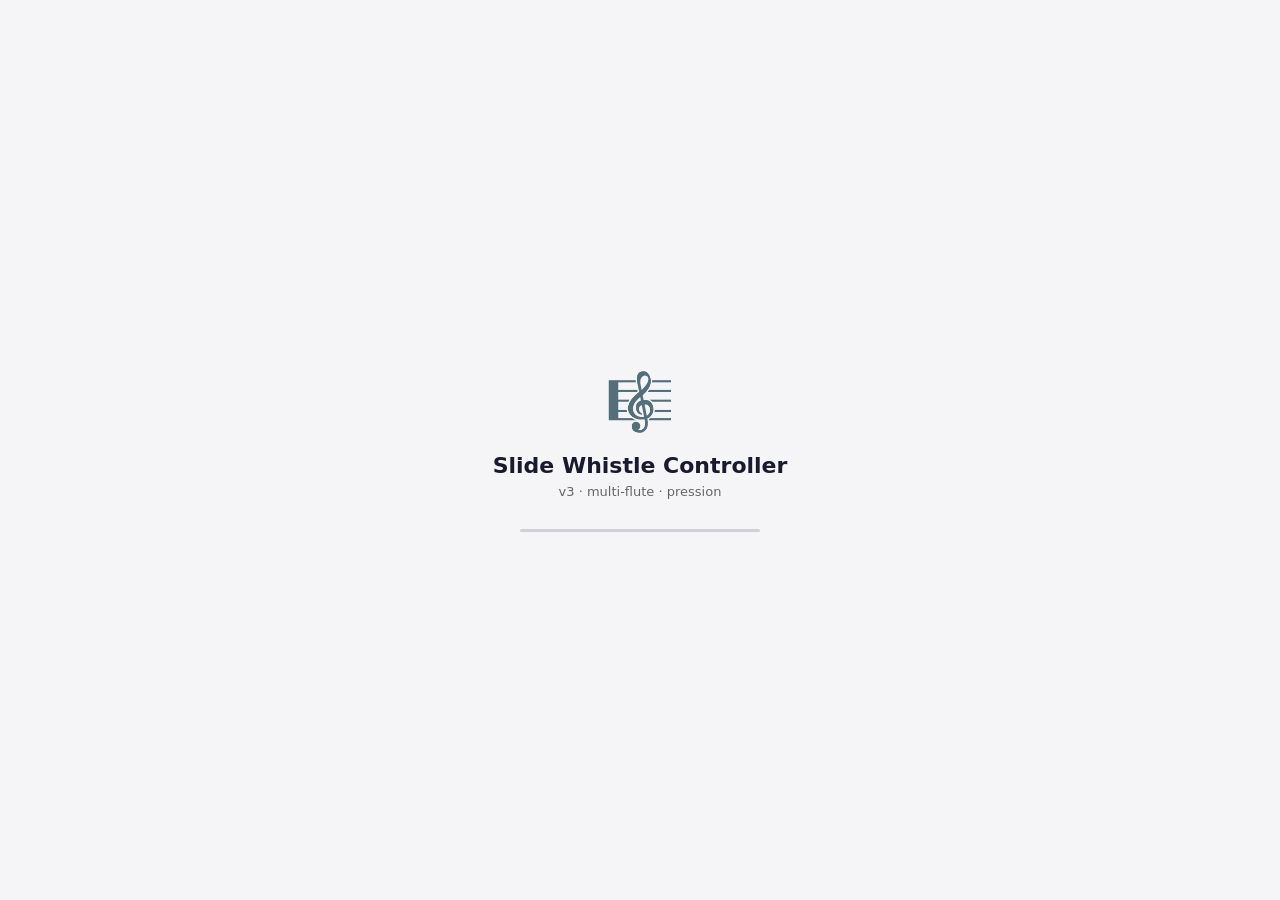
==== commit 574caa4a: "feat(esp32): WiFi scan, stress test, endstop debounce, thème auto, indicateur tab animé, sparkline c" ====
--- a/esp32/esp32_slide_whistle/data/index.html
+++ b/esp32/esp32_slide_whistle/data/index.html
@@ -456,6 +456,128 @@
     padding: 6px 10px; border: 1px solid var(--border); text-align: left;
   }
   .docs th { background: var(--bg); color: var(--muted); font-weight: 600; }
+
+  /* Onboarding tour */
+  #tourRoot {
+    position: fixed; inset: 0; pointer-events: none;
+    z-index: 10002; display: none;
+  }
+  #tourRoot.show { display: block; }
+  #tourMask {
+    position: absolute; inset: 0;
+    background: rgba(0,0,0,.6); pointer-events: auto;
+    transition: clip-path .25s;
+  }
+  .tour-popover {
+    position: absolute; max-width: 320px;
+    background: var(--card); border: 1px solid var(--green);
+    border-radius: 10px; padding: 14px 16px;
+    box-shadow: 0 8px 24px rgba(0,0,0,.5);
+    pointer-events: auto;
+  }
+  .tour-popover h4 { margin-bottom: 8px; color: var(--green); font-size: 14px; }
+  .tour-popover p  { color: var(--text); font-size: 13px; line-height: 1.4; margin-bottom: 12px; }
+  .tour-actions { display: flex; justify-content: space-between; align-items: center; }
+  .tour-step { font-size: 11px; color: var(--muted); }
+
+  /* Nav badges */
+  nav button { position: relative; }
+  nav button .nav-badge {
+    position: absolute; top: 2px; right: 4px;
+    background: var(--orange); color: #fff;
+    border-radius: 8px; padding: 1px 5px;
+    font-size: 9px; font-weight: 700;
+    line-height: 1;
+  }
+  nav button .nav-badge.warn  { background: var(--yellow); color: #000; }
+  nav button .nav-badge.info  { background: var(--green);  color: #000; }
+
+  /* MIDI Learn mode */
+  input.learning {
+    border-color: var(--orange) !important;
+    animation: learnPulse 1s infinite;
+  }
+  @keyframes learnPulse {
+    0%, 100% { box-shadow: 0 0 0 0 rgba(233,69,96,.5); }
+    50%      { box-shadow: 0 0 0 4px rgba(233,69,96,0); }
+  }
+
+  /* Inline validation */
+  input.invalid, select.invalid {
+    border-color: var(--orange) !important;
+    background: rgba(233,69,96,.07);
+  }
+  .field-hint { font-size: 11px; color: var(--orange); margin: 2px 0 4px; }
+  .field-hint.ok { color: var(--green); }
+
+  /* Activity feed */
+  .activity-feed { max-height: 220px; overflow-y: auto; }
+  .activity-row {
+    display: flex; gap: 10px; padding: 6px 0;
+    border-bottom: 1px solid var(--border); font-size: 12px;
+  }
+  .activity-row:last-child { border-bottom: none; }
+  .activity-time { color: var(--muted); min-width: 56px; font-family: ui-monospace, monospace; }
+  .activity-icon { width: 18px; text-align: center; }
+
+  /* Animated tab indicator (sliding underline) */
+  nav { position: relative; }
+  nav::after {
+    content: ''; position: absolute;
+    bottom: 6px; height: 2px;
+    background: var(--green); border-radius: 1px;
+    transition: left .25s ease, width .25s ease;
+    pointer-events: none;
+    left: 0; width: 0;
+  }
+
+  /* Loading skeletons */
+  .skeleton {
+    background: linear-gradient(90deg, var(--border) 0%, var(--accent) 50%, var(--border) 100%);
+    background-size: 200% 100%;
+    animation: shimmer 1.4s infinite;
+    border-radius: 4px; color: transparent;
+  }
+  @keyframes shimmer {
+    0%   { background-position: 200% 0; }
+    100% { background-position: -200% 0; }
+  }
+  .skeleton-block { height: 16px; margin: 8px 0; }
+  .skeleton-card  { height: 140px; }
+
+  /* WiFi scan dropdown */
+  .scan-list { max-height: 220px; overflow-y: auto; border: 1px solid var(--border);
+    border-radius: 4px; margin: 6px 0; }
+  .scan-item { padding: 8px 12px; cursor: pointer; display: flex; justify-content: space-between;
+    border-bottom: 1px solid var(--border); font-size: 13px; }
+  .scan-item:last-child { border-bottom: none; }
+  .scan-item:hover { background: var(--accent); }
+  .scan-rssi { font-size: 11px; color: var(--muted); font-family: ui-monospace, monospace; }
+  .scan-lock { color: var(--muted); margin-right: 6px; }
+
+  /* LUT canvas crosshair tooltip */
+  .lut-tooltip {
+    position: absolute; background: var(--card); color: var(--text);
+    border: 1px solid var(--green); padding: 4px 8px; border-radius: 4px;
+    font-size: 11px; pointer-events: none; display: none;
+    box-shadow: 0 2px 8px rgba(0,0,0,.3); white-space: nowrap;
+  }
+
+  /* Per-channel sparkline */
+  .ch-cell { position: relative; }
+  .ch-cell .ch-spark {
+    position: absolute; bottom: 0; left: 0; right: 0; height: 6px; opacity: .55;
+  }
+
+  @media print {
+    nav, header, #toasts, #loading-overlay, #cmdRoot, #modalRoot,
+    #bulkModal, #tourRoot, .theme-btn, .btn-row, .sticky-save { display: none !important; }
+    body { background: #fff; color: #000; }
+    .page { display: block !important; }
+    .card { background: #fff; border: 1px solid #888; box-shadow: none; page-break-inside: avoid; }
+    .docs th, .docs td { border-color: #888; }
+    .docs code, .docs kbd { border-color: #888; background: #f4f4f4; }
+  }
 
   /* Slider position visualization */
   .slider-track {
@@ -603,6 +725,22 @@
   </div>
 </div>
 
+<!-- Onboarding tour -->
+<div id="tourRoot">
+  <div id="tourMask"></div>
+  <div id="tourPopover" class="tour-popover">
+    <h4 id="tourTitle"></h4>
+    <p id="tourMsg"></p>
+    <div class="tour-actions">
+      <span class="tour-step" id="tourStepLabel"></span>
+      <span>
+        <button class="btn" onclick="endTour()">Passer</button>
+        <button class="btn btn-primary" id="tourNext" onclick="tourNext()">Suivant</button>
+      </span>
+    </div>
+  </div>
+</div>
+
 <header>
   <h1>🎼 Slide Whistle Controller</h1>
   <span title="Connexion WebSocket"><span id="connDot"></span><span id="connLabel" class="small">déconnecté</span></span>
@@ -658,6 +796,13 @@
     <div class="card">
       <h3>Santé</h3>
       <div id="dashHealth" class="small">Évaluation...</div>
+    </div>
+
+    <div class="card">
+      <h3>Activité récente <span class="small" style="margin-left:auto">temps-réel</span></h3>
+      <div id="activityFeed" class="activity-feed small">
+        <div class="empty-state" style="padding:14px"><div class="ico">📋</div><div class="msg">Aucune activité encore.</div></div>
+      </div>
     </div>
     <div class="card">
       <h3>Pression</h3>
@@ -788,6 +933,9 @@
   <div class="card">
     <h3>Flûte
       <select id="cfgFluteSel" style="width: auto" onchange="loadFluteCfg()"></select>
+      <span class="small" style="margin-left:auto">
+        <label><input type="checkbox" id="cfgAutoSave"> auto-save</label>
+      </span>
     </h3>
     <label>Nom personnalisé <span class="help" title="Vide = utilise le nom par défaut">?</span></label>
     <input id="cfgCustomName" type="text" maxlength="22" placeholder="laisser vide pour défaut">
@@ -832,17 +980,19 @@
       </div>
     </div>
 
-    <h3 style="margin-top: 16px">Mapping CC <span class="small" style="margin-left:auto">0 = désactivé</span></h3>
+    <h3 style="margin-top: 16px">Mapping CC
+      <span class="small" style="margin-left:auto">0 = désactivé · 🎯 MIDI Learn : cliquez puis envoyez un CC</span>
+    </h3>
     <div class="row3">
-      <div><label>CC Breath <span class="help" title="Contrôle le débit d'air (servo). Standard : 2.">?</span></label>
+      <div><label>CC Breath <span class="help" title="Contrôle le débit d'air (servo). Standard : 2.">?</span> <button class="btn" style="padding:1px 6px;font-size:11px" onclick="midiLearn('cfgCcBreath')">🎯</button></label>
         <input id="cfgCcBreath" type="number" min="0" max="127"></div>
-      <div><label>CC Expression <span class="help" title="Standard : 11. Aussi mappé sur le débit air.">?</span></label>
+      <div><label>CC Expression <span class="help" title="Standard : 11. Aussi mappé sur le débit air.">?</span> <button class="btn" style="padding:1px 6px;font-size:11px" onclick="midiLearn('cfgCcExpr')">🎯</button></label>
         <input id="cfgCcExpr" type="number" min="0" max="127"></div>
-      <div><label>CC Volume <span class="help" title="Standard : 7. Mappé sur débit air.">?</span></label>
+      <div><label>CC Volume <span class="help" title="Standard : 7. Mappé sur débit air.">?</span> <button class="btn" style="padding:1px 6px;font-size:11px" onclick="midiLearn('cfgCcVolume')">🎯</button></label>
         <input id="cfgCcVolume" type="number" min="0" max="127"></div>
-      <div><label>CC Vibrato <span class="help" title="Mod wheel = 1. Déclenche vibrato sur le slide.">?</span></label>
+      <div><label>CC Vibrato <span class="help" title="Mod wheel = 1. Déclenche vibrato sur le slide.">?</span> <button class="btn" style="padding:1px 6px;font-size:11px" onclick="midiLearn('cfgCcVibrato')">🎯</button></label>
         <input id="cfgCcVibrato" type="number" min="0" max="127"></div>
-      <div><label>CC Sustain <span class="help" title="Pédale = 64. Réservé pour future implémentation.">?</span></label>
+      <div><label>CC Sustain <span class="help" title="Pédale = 64. Réservé pour future implémentation.">?</span> <button class="btn" style="padding:1px 6px;font-size:11px" onclick="midiLearn('cfgCcSustain')">🎯</button></label>
         <input id="cfgCcSustain" type="number" min="0" max="127"></div>
     </div>
 
@@ -861,7 +1011,10 @@
     </div>
 
     <h3 style="margin-top: 16px">Calibration (LUT)</h3>
-    <canvas id="lutCanvas" width="600" height="220"></canvas>
+    <div style="position:relative">
+      <canvas id="lutCanvas" width="600" height="220"></canvas>
+      <div id="lutTooltip" class="lut-tooltip"></div>
+    </div>
     <div class="small" style="margin: 4px 0 12px">
       Vert = LUT calibrée · gris = mapping linéaire de référence. La courbe d'une slide whistle
       réelle est non-linéaire (1/Longueur ∝ fréquence) donc la LUT doit s'incurver vers le bas.
@@ -963,6 +1116,18 @@
   </div>
 
   <div class="card" style="margin-top:12px">
+    <h3>Stress test <span class="small">⚠ joue des notes aléatoires pour vérifier la stabilité mécanique/thermique</span></h3>
+    <div class="row3">
+      <div><label>Durée (s)</label><input id="stressDuration" type="number" min="1" max="600" value="30"></div>
+      <div><label>&nbsp;</label><button class="btn btn-warn" onclick="startStress()" style="width:100%">▶ Lancer</button></div>
+      <div><label>&nbsp;</label><button class="btn" onclick="stopStress()" style="width:100%">■ Arrêter</button></div>
+    </div>
+    <div class="small" style="margin-top:6px">
+      Désactive la flûte 0 ou mute les autres si tu veux cibler une seule. Le test ouvre/ferme l'air ~3-5 fois/s pendant la durée choisie.
+    </div>
+  </div>
+
+  <div class="card" style="margin-top:12px">
     <h3>Mise à jour OTA <span class="small">⚠ téléverser un .bin compilé du même sketch</span></h3>
     <div class="small" style="margin-bottom:8px">
       Sélectionnez le fichier <code>.bin</code> compilé (Sketch → Exporter binaire compilé).
@@ -981,7 +1146,12 @@
 <!-- ============================================================ -->
 <div id="page-help" class="page">
   <div class="card docs">
-    <h3>Guide rapide</h3>
+    <h3>Guide rapide
+      <span style="margin-left:auto; display:flex; gap:6px">
+        <button class="btn btn-primary" onclick="startTour()">🎓 Démarrer la visite guidée</button>
+        <button class="btn" onclick="window.print()">🖨 Imprimer</button>
+      </span>
+    </h3>
 
     <h2>🚀 Premier démarrage</h2>
     <ul>
@@ -1065,7 +1235,10 @@
     <div id="wifiStatus" class="small">Chargement...</div>
   </div>
   <div class="card" style="margin-top:12px">
-    <h3>Connecter à un réseau</h3>
+    <h3>Connecter à un réseau
+      <button class="btn" onclick="scanWifi()" style="margin-left:auto">🔍 Scan</button>
+    </h3>
+    <div id="wifiScanList" class="scan-list" style="display:none"></div>
     <label>SSID</label><input id="wSsid" type="text">
     <label>Mot de passe</label><input id="wPass" type="text">
     <div class="btn-row">
@@ -1085,11 +1258,28 @@
 // ============================================================================
 // Navigation
 // ============================================================================
+function updateTabIndicator() {
+  const nav = document.querySelector('nav');
+  const active = document.querySelector('nav button.active');
+  if (!nav || !active) return;
+  const navRect = nav.getBoundingClientRect();
+  const r = active.getBoundingClientRect();
+  nav.style.setProperty('--ind-left', (r.left - navRect.left + nav.scrollLeft) + 'px');
+  nav.style.setProperty('--ind-width', r.width + 'px');
+  nav.style.cssText = nav.style.cssText;       // force reflow
+}
+// Sync via CSS variables (custom selector)
+const _styleSheet = document.createElement('style');
+_styleSheet.textContent = 'nav::after { left: var(--ind-left, 0); width: var(--ind-width, 0); }';
+document.head.appendChild(_styleSheet);
+window.addEventListener('resize', updateTabIndicator);
+
 document.querySelectorAll('nav button').forEach(b => b.onclick = () => {
   document.querySelectorAll('nav button').forEach(x => x.classList.remove('active'));
   document.querySelectorAll('.page').forEach(x => x.classList.remove('active'));
   b.classList.add('active');
   document.getElementById('page-' + b.dataset.page).classList.add('active');
+  updateTabIndicator();
   // Sync URL hash (sans déclencher hashchange en boucle)
   if (location.hash !== '#' + b.dataset.page) {
     history.replaceState(null, '', '#' + b.dataset.page);
@@ -1107,6 +1297,248 @@
   const p = location.hash.replace(/^#/, '');
   if (p && document.getElementById('page-' + p)) navigateTo(p);
 });
+
+// ============================================================================
+// Onboarding tour (first-run, désactivable)
+// ============================================================================
+const TOUR_STEPS = [
+  {target: 'header h1', title: '🎼 Bienvenue', msg: 'Cette interface pilote ton (ou tes) slide whistle MIDI. Cliquons ensemble sur les fonctions clés.'},
+  {target: '#sysBadge', title: 'État système', msg: 'Ce badge indique INIT / HOMING / READY / ERROR. Doit afficher READY pour jouer.'},
+  {target: 'nav button[data-page="flutes"]', title: 'Page Flûtes', msg: 'Liste tes flûtes : status, mute, solo, sweep mécanique, panic.'},
+  {target: 'nav button[data-page="play"]', title: 'Jouer', msg: 'Piano cliquable + clavier ordi (sur cette page) + démos pré-enregistrées.'},
+  {target: 'nav button[data-page="config"]', title: 'Réglages', msg: 'Calibrer la LUT, mapper les CC, modifier nom/transpose/vélocité par flûte.'},
+  {target: '.theme-btn', title: 'Outils header', msg: '🔍 recherche · 🌓 thème · 🔊 preview audio · ⌨ raccourcis · 📋 vue compacte. Tout est rapidement accessible.'},
+  {target: '#dashHealth', title: 'Santé', msg: 'Toute anomalie (homing, défauts pression, heap faible) apparaît ici en temps réel.'},
+];
+let _tourStep = 0;
+function startTour() {
+  _tourStep = 0;
+  document.getElementById('tourRoot').classList.add('show');
+  showTourStep();
+}
+function endTour() {
+  document.getElementById('tourRoot').classList.remove('show');
+  localStorage.setItem('tour_done', '1');
+}
+function showTourStep() {
+  const step = TOUR_STEPS[_tourStep];
+  if (!step) { endTour(); return; }
+  const target = document.querySelector(step.target);
+  if (!target) { tourNext(); return; }
+
+  document.getElementById('tourTitle').textContent = step.title;
+  document.getElementById('tourMsg').textContent   = step.msg;
+  document.getElementById('tourStepLabel').textContent = `${_tourStep + 1}/${TOUR_STEPS.length}`;
+  const btn = document.getElementById('tourNext');
+  btn.textContent = _tourStep === TOUR_STEPS.length - 1 ? 'Terminer' : 'Suivant →';
+
+  // Position popover près de la cible
+  const r = target.getBoundingClientRect();
+  const pop = document.getElementById('tourPopover');
+  const top = Math.min(window.innerHeight - 200, r.bottom + 8);
+  const left = Math.min(window.innerWidth - 340, Math.max(8, r.left));
+  pop.style.top  = top + 'px';
+  pop.style.left = left + 'px';
+
+  // Découpe le mask pour révéler la cible
+  const mask = document.getElementById('tourMask');
+  const pad = 6;
+  const x = r.left - pad, y = r.top - pad, w = r.width + 2*pad, h = r.height + 2*pad;
+  mask.style.clipPath =
+    `polygon(0 0, 0 100%, ${x}px 100%, ${x}px ${y}px, ${x+w}px ${y}px, ${x+w}px ${y+h}px, ${x}px ${y+h}px, ${x}px 100%, 100% 100%, 100% 0)`;
+}
+function tourNext() {
+  _tourStep++;
+  if (_tourStep >= TOUR_STEPS.length) { endTour(); toast('Bon voyage ! 🎵'); return; }
+  showTourStep();
+}
+window.addEventListener('resize', () => {
+  if (document.getElementById('tourRoot').classList.contains('show')) showTourStep();
+});
+
+// ============================================================================
+// MIDI Learn — clique un champ CC, joue un CC sur ton contrôleur, le numéro
+// est rempli automatiquement
+// ============================================================================
+let _learnTarget = null;
+function midiLearn(inputId) {
+  const inp = document.getElementById(inputId);
+  if (!inp) return;
+  if (_learnTarget) _learnTarget.classList.remove('learning');
+  _learnTarget = inp;
+  inp.classList.add('learning');
+  toast('🎯 Envoie un CC sur ton contrôleur (Esc pour annuler)', 'warn', 8000);
+}
+// Pris en compte dans onWsMessage : si _learnTarget actif et message CC reçu,
+// on remplit le champ. On utilise l'event log MIDI.
+let _lastSeenLogIndex = 0;
+async function pollForLearn() {
+  if (!_learnTarget) return;
+  const log = await getJson('/api/midi/log');
+  if (!log || !log.length) return;
+  // Cherche un CC plus récent que _lastSeenLogIndex (en pratique : t_rel_ms le plus petit > 0 = le plus récent)
+  const recent = log.filter(e => e.type === 'CC').sort((a, b) => a.t_rel_ms - b.t_rel_ms);
+  if (recent.length && recent[0].t_rel_ms < 4000) {
+    const cc = recent[0].data1;
+    _learnTarget.value = cc;
+    _learnTarget.classList.remove('learning');
+    _learnTarget.dispatchEvent(new Event('input', {bubbles:true}));
+    toast(`CC${cc} appris pour ${_learnTarget.id.replace('cfgCc','')}`, 'success');
+    _learnTarget = null;
+  }
+}
+setInterval(pollForLearn, 600);
+
+// Échap = annuler le learn
+document.addEventListener('keydown', e => {
+  if (e.key === 'Escape' && _learnTarget) {
+    _learnTarget.classList.remove('learning');
+    _learnTarget = null;
+    toast('MIDI Learn annulé');
+  }
+});
+
+// ============================================================================
+// Activity feed (timeline sur dashboard)
+// ============================================================================
+const _activityRing = [];
+function pushActivity(icon, text, level='') {
+  _activityRing.unshift({t: Date.now(), icon, text, level});
+  if (_activityRing.length > 30) _activityRing.pop();
+}
+function renderActivity() {
+  const box = document.getElementById('activityFeed');
+  if (!box) return;
+  if (!_activityRing.length) return;
+  const fmt = ts => {
+    const d = (Date.now() - ts);
+    if (d < 1000) return 'à l\'instant';
+    if (d < 60000) return Math.floor(d/1000) + 's';
+    if (d < 3600000) return Math.floor(d/60000) + 'm';
+    return Math.floor(d/3600000) + 'h';
+  };
+  box.innerHTML = _activityRing.map(a =>
+    `<div class="activity-row">
+       <span class="activity-time">${fmt(a.t)}</span>
+       <span class="activity-icon">${a.icon}</span>
+       <span class="${a.level==='error'?'health-error':a.level==='warn'?'health-warn':''}">${a.text}</span>
+     </div>`
+  ).join('');
+}
+setInterval(renderActivity, 1000);
+
+// Détection events depuis state diff (note edges, sys state changes, fault transitions)
+let _prevSysState = null;
+let _prevFault    = null;
+function detectActivity() {
+  if (state.sys_state !== _prevSysState && _prevSysState !== null) {
+    pushActivity('⚙', `État système : ${state.sys_state}`,
+                 state.sys_state === 'ERROR' ? 'error' : '');
+  }
+  _prevSysState = state.sys_state;
+  if (state.pressure?.fault !== _prevFault && _prevFault !== null) {
+    if (state.pressure.fault !== 'none') {
+      pushActivity('⚠', `Défaut pression : ${state.pressure.fault}`, 'error');
+    } else {
+      pushActivity('✓', 'Défaut pression résolu', '');
+    }
+  }
+  if (state.pressure) _prevFault = state.pressure.fault;
+}
+
+// Hook : appelé dans render() → trackNoteEdges() suit déjà les note ON
+const _origTrackNoteEdges = trackNoteEdges;
+trackNoteEdges = function() {
+  (state.flutes||[]).forEach(f => {
+    const prev = _lastNoteState[f.id] || {note: 0, active: false};
+    if (f.note_active && (!prev.active || prev.note !== f.last_note)) {
+      pushActivity('♪', `${f.name} → ${noteName(f.last_note)} (${noteFreq(f.last_note).toFixed(0)}Hz)`);
+    }
+  });
+  _origTrackNoteEdges();
+  detectActivity();
+};
+
+// ============================================================================
+// Nav badges
+// ============================================================================
+function updateNavBadges() {
+  // Compte les flûtes en fault (non homé tout en étant enabled)
+  const faultCount = (state.flutes||[]).filter(f => f.enabled && !f.homed).length;
+  setBadge('flutes', faultCount, faultCount ? 'warn' : '');
+  // Pression en SAFETY → badge sur Pression
+  const pErr = state.pressure && state.pressure.fault && state.pressure.fault !== 'none';
+  setBadge('pressure', pErr ? '!' : '', pErr ? '' : '');
+  // Sys ERROR
+  setBadge('diag', state.sys_state === 'ERROR' ? '!' : '', '');
+}
+function setBadge(page, text, type='') {
+  const btn = document.querySelector(`nav button[data-page="${page}"]`);
+  if (!btn) return;
+  let b = btn.querySelector('.nav-badge');
+  if (!text) { if (b) b.remove(); return; }
+  if (!b) { b = document.createElement('span'); b.className = 'nav-badge'; btn.appendChild(b); }
+  b.textContent = text;
+  b.className = 'nav-badge ' + (type || 'info');
+}
+setInterval(updateNavBadges, 1000);
+
+// ============================================================================
+// Inline form validation (limites client-side avant POST)
+// ============================================================================
+const VALIDATION_RULES = {
+  cfgChan:     {min:0,  max:16,  msg:'Canal MIDI 0-16'},
+  cfgNmin:     {min:0,  max:127, msg:'Note 0-127'},
+  cfgNmax:     {min:0,  max:127, msg:'Note 0-127'},
+  cfgSpeed:    {min:5,  max:500, msg:'Vitesse 5-500 mm/s'},
+  cfgAccel:    {min:50, max:5000,msg:'Accel 50-5000 mm/s²'},
+  cfgPwmFull:  {min:0,  max:255, msg:'PWM 0-255'},
+  cfgPwmHold:  {min:0,  max:255, msg:'PWM 0-255'},
+  cfgWait:     {min:0,  max:2000,msg:'Wait 0-2000 ms'},
+  cfgLegato:   {min:0,  max:2000,msg:'Legato 0-2000 ms'},
+  cfgCcBreath: {min:0,  max:127, msg:'CC 0-127'},
+  cfgCcExpr:   {min:0,  max:127, msg:'CC 0-127'},
+  cfgCcVolume: {min:0,  max:127, msg:'CC 0-127'},
+  cfgCcVibrato:{min:0,  max:127, msg:'CC 0-127'},
+  cfgCcSustain:{min:0,  max:127, msg:'CC 0-127'},
+  cfgTranspose:{min:-36,max:36,  msg:'Transpose ±36'},
+};
+function validateField(id) {
+  const inp = document.getElementById(id);
+  const rule = VALIDATION_RULES[id];
+  if (!inp || !rule) return true;
+  const v = +inp.value;
+  const ok = !isNaN(v) && v >= rule.min && v <= rule.max;
+  inp.classList.toggle('invalid', !ok);
+  // Hint inline
+  let hint = inp.parentNode.querySelector('.field-hint');
+  if (!ok) {
+    if (!hint) {
+      hint = document.createElement('div'); hint.className = 'field-hint';
+      inp.parentNode.insertBefore(hint, inp.nextSibling);
+    }
+    hint.textContent = '⚠ ' + rule.msg;
+  } else if (hint) hint.remove();
+  return ok;
+}
+function validateAllConfigFields() {
+  let allOk = true;
+  Object.keys(VALIDATION_RULES).forEach(id => { if (!validateField(id)) allOk = false; });
+  return allOk;
+}
+
+// ============================================================================
+// Auto-save (debounced) — toggle avec checkbox
+// ============================================================================
+let _autoSaveTimer = null;
+function maybeAutoSave() {
+  const cb = document.getElementById('cfgAutoSave');
+  if (!cb || !cb.checked) return;
+  clearTimeout(_autoSaveTimer);
+  _autoSaveTimer = setTimeout(() => {
+    if (validateAllConfigFields()) saveFluteCfg();
+  }, 800);
+}
 
 // ============================================================================
 // Compact mode
@@ -1684,27 +2116,45 @@
     fl.innerHTML += `<div class="card" style="text-align:center"><button class="btn btn-primary" onclick="clearSolo()">Libérer le solo (unmute toutes)</button></div>`;
   }
 
-  // MIDI channels strip
+  // MIDI channels strip avec sparkline d'activité
   const strip = document.getElementById('midiChStrip');
   if (strip) {
     const counts = state.midi_count_by_channel || [];
     const last = state.midi_last_channel;
     const usedChannels = new Set();
     (state.flutes||[]).forEach(f => { if (f.midi_channel) usedChannels.add(f.midi_channel); });
+    // Push delta dans l'historique par canal
+    if (!_chHistory) window._chHistory = Array.from({length:17}, () => []);
+    if (!_prevChCounts) window._prevChCounts = Array(17).fill(0);
+    for (let ch = 1; ch <= 16; ch++) {
+      const cur = counts[ch-1] || 0;
+      const delta = Math.max(0, cur - _prevChCounts[ch]);
+      _chHistory[ch].push(delta);
+      if (_chHistory[ch].length > 20) _chHistory[ch].shift();
+      _prevChCounts[ch] = cur;
+    }
     let html = '';
     for (let ch = 1; ch <= 16; ch++) {
       const cnt = counts[ch-1] || 0;
       const isLast = ch === last;
       const isUsed = usedChannels.has(ch);
-      let style = '';
+      let style = '', barColor = 'var(--green)';
       if (isUsed) {
-        // Trouver couleur de la flûte attribuée à ce canal (la première trouvée)
         const f = (state.flutes||[]).find(x => x.midi_channel === ch);
-        if (f) style = `border-color:${fluteColor(f.id)}`;
+        if (f) { style = `border-color:${fluteColor(f.id)}`; barColor = fluteColor(f.id); }
       }
-      html += `<div class="ch-cell ${isLast?'active':''}" style="${style}" title="${cnt} messages">
+      // Sparkline SVG en bas de la cellule
+      const hist = _chHistory[ch];
+      const maxH = Math.max(1, ...hist);
+      let bars = '';
+      for (let i = 0; i < hist.length; i++) {
+        const h = (hist[i] / maxH) * 6;
+        bars += `<rect x="${i*1.2}" y="${6-h}" width="1" height="${h}" fill="${barColor}"/>`;
+      }
+      html += `<div class="ch-cell ${isLast?'active':''}" style="${style}" title="${cnt} messages · cliquer pour filtrer log" onclick="filterLogByChannel(${ch})">
         <span class="ch-num">${ch}</span>
         <span class="ch-cnt">${cnt > 999 ? Math.round(cnt/100)/10+'k' : cnt}</span>
+        <svg class="ch-spark" viewBox="0 0 24 6" preserveAspectRatio="none">${bars}</svg>
       </div>`;
     }
     strip.innerHTML = html;
@@ -1946,11 +2396,22 @@
     'cfgPwmFull','cfgPwmHold','cfgWait','cfgLegato','cfgVelCurve',
     'cfgCcBreath','cfgCcExpr','cfgCcVolume','cfgCcVibrato','cfgCcSustain',
     'cfgTranspose','cfgEnabled','cfgMuted','cfgUseLut'];
+  const onChange = (id) => {
+    markCfgDirty();
+    validateField(id);
+    maybeAutoSave();
+  };
   ids.forEach(id => {
     const el = document.getElementById(id);
-    if (el) el.addEventListener('input', markCfgDirty);
-    if (el) el.addEventListener('change', markCfgDirty);
+    if (el) el.addEventListener('input',  () => onChange(id));
+    if (el) el.addEventListener('change', () => onChange(id));
   });
+  // Persistance auto-save toggle
+  const cb = document.getElementById('cfgAutoSave');
+  if (cb) {
+    cb.checked = localStorage.getItem('autosave') === '1';
+    cb.addEventListener('change', () => localStorage.setItem('autosave', cb.checked ? '1' : '0'));
+  }
 }
 
 async function saveFluteCfg() {
@@ -2064,11 +2525,39 @@
   }
 }
 
-// Drag sur le canvas pour modifier les points
+// Drag sur le canvas pour modifier les points + crosshair info
 (function setupLutDrag() {
   const c = document.getElementById('lutCanvas');
   if (!c) return;
   let dragIdx = -1;
+
+  // Hover : afficher tooltip avec note + position
+  c.addEventListener('mousemove', e => {
+    const rect = c.getBoundingClientRect();
+    const xRel = e.clientX - rect.left;
+    if (!_currentLut.length) return;
+    const padL = 32, padR = 8;
+    const plotW = c.clientWidth - padL - padR;
+    const n = _currentLut.length;
+    let best = 0, bestD = 1e9;
+    for (let i = 0; i < n; i++) {
+      const xx = padL + (i / (n-1)) * plotW;
+      const d = Math.abs(xx - xRel);
+      if (d < bestD) { bestD = d; best = i; }
+    }
+    const p = _currentLut[best];
+    const tip = document.getElementById('lutTooltip');
+    if (tip) {
+      tip.style.display = 'block';
+      tip.style.left = (xRel + 12) + 'px';
+      tip.style.top  = (e.clientY - rect.top - 32) + 'px';
+      tip.textContent = `${noteName(p.note)} (${p.note}) → ${p.position.toFixed(1)} mm · ${noteFreq(p.note).toFixed(1)}Hz`;
+    }
+  });
+  c.addEventListener('mouseleave', () => {
+    const tip = document.getElementById('lutTooltip');
+    if (tip) tip.style.display = 'none';
+  });
   c.addEventListener('mousedown', e => {
     if (!_currentLut.length) return;
     const rect = c.getBoundingClientRect();
@@ -2159,6 +2648,44 @@
 // ============================================================================
 // WiFi
 // ============================================================================
+async function scanWifi() {
+  const list = document.getElementById('wifiScanList');
+  list.style.display = 'block';
+  list.innerHTML = '<div class="scan-item"><span class="skeleton">scan en cours…</span></div>';
+  showLoading();
+  try {
+    const networks = await getJson('/api/wifi/scan');
+    if (!networks || !networks.length) {
+      list.innerHTML = '<div class="scan-item small">Aucun réseau détecté.</div>';
+      return;
+    }
+    networks.sort((a, b) => b.rssi - a.rssi);
+    list.innerHTML = networks.map(n => {
+      const lock = n.enc !== 0 ? '🔒' : '🔓';
+      const bars = n.rssi > -50 ? '▮▮▮▮' : n.rssi > -65 ? '▮▮▮▯' : n.rssi > -75 ? '▮▮▯▯' : '▮▯▯▯';
+      return `<div class="scan-item" onclick="document.getElementById('wSsid').value='${n.ssid.replace(/'/g, "\\'")}'; document.getElementById('wPass').focus()">
+        <span><span class="scan-lock">${lock}</span>${n.ssid || '<em>(caché)</em>'}</span>
+        <span class="scan-rssi">${bars} ${n.rssi}dBm · ch${n.ch}</span>
+      </div>`;
+    }).join('');
+  } catch(e) { list.innerHTML = '<div class="scan-item">Erreur scan.</div>'; }
+  finally { hideLoading(); }
+}
+
+// ============================================================================
+// Stress test (Diag page)
+// ============================================================================
+async function startStress() {
+  const sec = +document.getElementById('stressDuration').value || 30;
+  if (!await confirmDialog(`Lancer un stress test pendant ${sec}s ?`, 'Stress test', 'Démarrer')) return;
+  await postJson('/api/stress', {duration_sec: sec});
+  toast(`Stress test démarré (${sec}s)`, 'warn');
+}
+async function stopStress() {
+  await postJson('/api/stress', {duration_sec: 0});
+  toast('Stress test stoppé');
+}
+
 async function loadWifi() {
   const w = await getJson('/api/wifi');
   if (!w) return;
@@ -2184,6 +2711,11 @@
 // ============================================================================
 // MIDI activity log
 // ============================================================================
+function filterLogByChannel(ch) {
+  navigateTo('midi');
+  const inp = document.getElementById('midiFilterCh');
+  if (inp) { inp.value = ch; loadMidiLog(); }
+}
 async function loadMidiLog() {
   const log = await getJson('/api/midi/log');
   const box = document.getElementById('midiLog');
@@ -2479,13 +3011,40 @@
 // ============================================================================
 function applyTheme(t) {
   document.documentElement.setAttribute('data-theme', t);
-  localStorage.setItem('theme', t);
+  if (t === 'auto') localStorage.removeItem('theme');
+  else              localStorage.setItem('theme', t);
+}
+function effectiveTheme() {
+  const stored = localStorage.getItem('theme');
+  if (stored === 'light' || stored === 'dark') return stored;
+  // auto → suit le système
+  return window.matchMedia && matchMedia('(prefers-color-scheme: dark)').matches
+    ? 'dark' : 'light';
 }
 function toggleTheme() {
-  const cur = document.documentElement.getAttribute('data-theme') || 'dark';
-  applyTheme(cur === 'dark' ? 'light' : 'dark');
-}
-applyTheme(localStorage.getItem('theme') || 'dark');
+  // Cycle dark → light → auto
+  const cur = localStorage.getItem('theme') || 'auto';
+  const next = cur === 'dark' ? 'light' : cur === 'light' ? 'auto' : 'dark';
+  if (next === 'auto') {
+    localStorage.removeItem('theme');
+    document.documentElement.setAttribute('data-theme', effectiveTheme());
+    toast('Thème : auto (suit le système)');
+  } else {
+    applyTheme(next);
+    toast('Thème : ' + (next === 'dark' ? 'sombre' : 'clair'));
+  }
+}
+// Init thème (suit système si pas de préférence stockée)
+document.documentElement.setAttribute('data-theme',
+  localStorage.getItem('theme') || effectiveTheme());
+// Réagit au changement système si en mode auto
+if (window.matchMedia) {
+  matchMedia('(prefers-color-scheme: dark)').addEventListener('change', e => {
+    if (!localStorage.getItem('theme')) {
+      document.documentElement.setAttribute('data-theme', e.matches ? 'dark' : 'light');
+    }
+  });
+}
 
 // ============================================================================
 // Range editor (note range double slider)
@@ -2641,10 +3200,15 @@
 setupRangeEditor();
 setupDirtyTracking();
 connectWs();
+setTimeout(updateTabIndicator, 50);
 // premier fetch immédiat
 getJson('/api/status').then(s => {
   state = s; render(); refreshHealth();
   setTimeout(hideSplash, 400);
+  // Première visite ? Lancer le tour après le splash
+  if (!localStorage.getItem('tour_done')) {
+    setTimeout(startTour, 900);
+  }
 });
 // Hide splash après 3 s max si jamais le fetch traîne
 setTimeout(hideSplash, 3000);
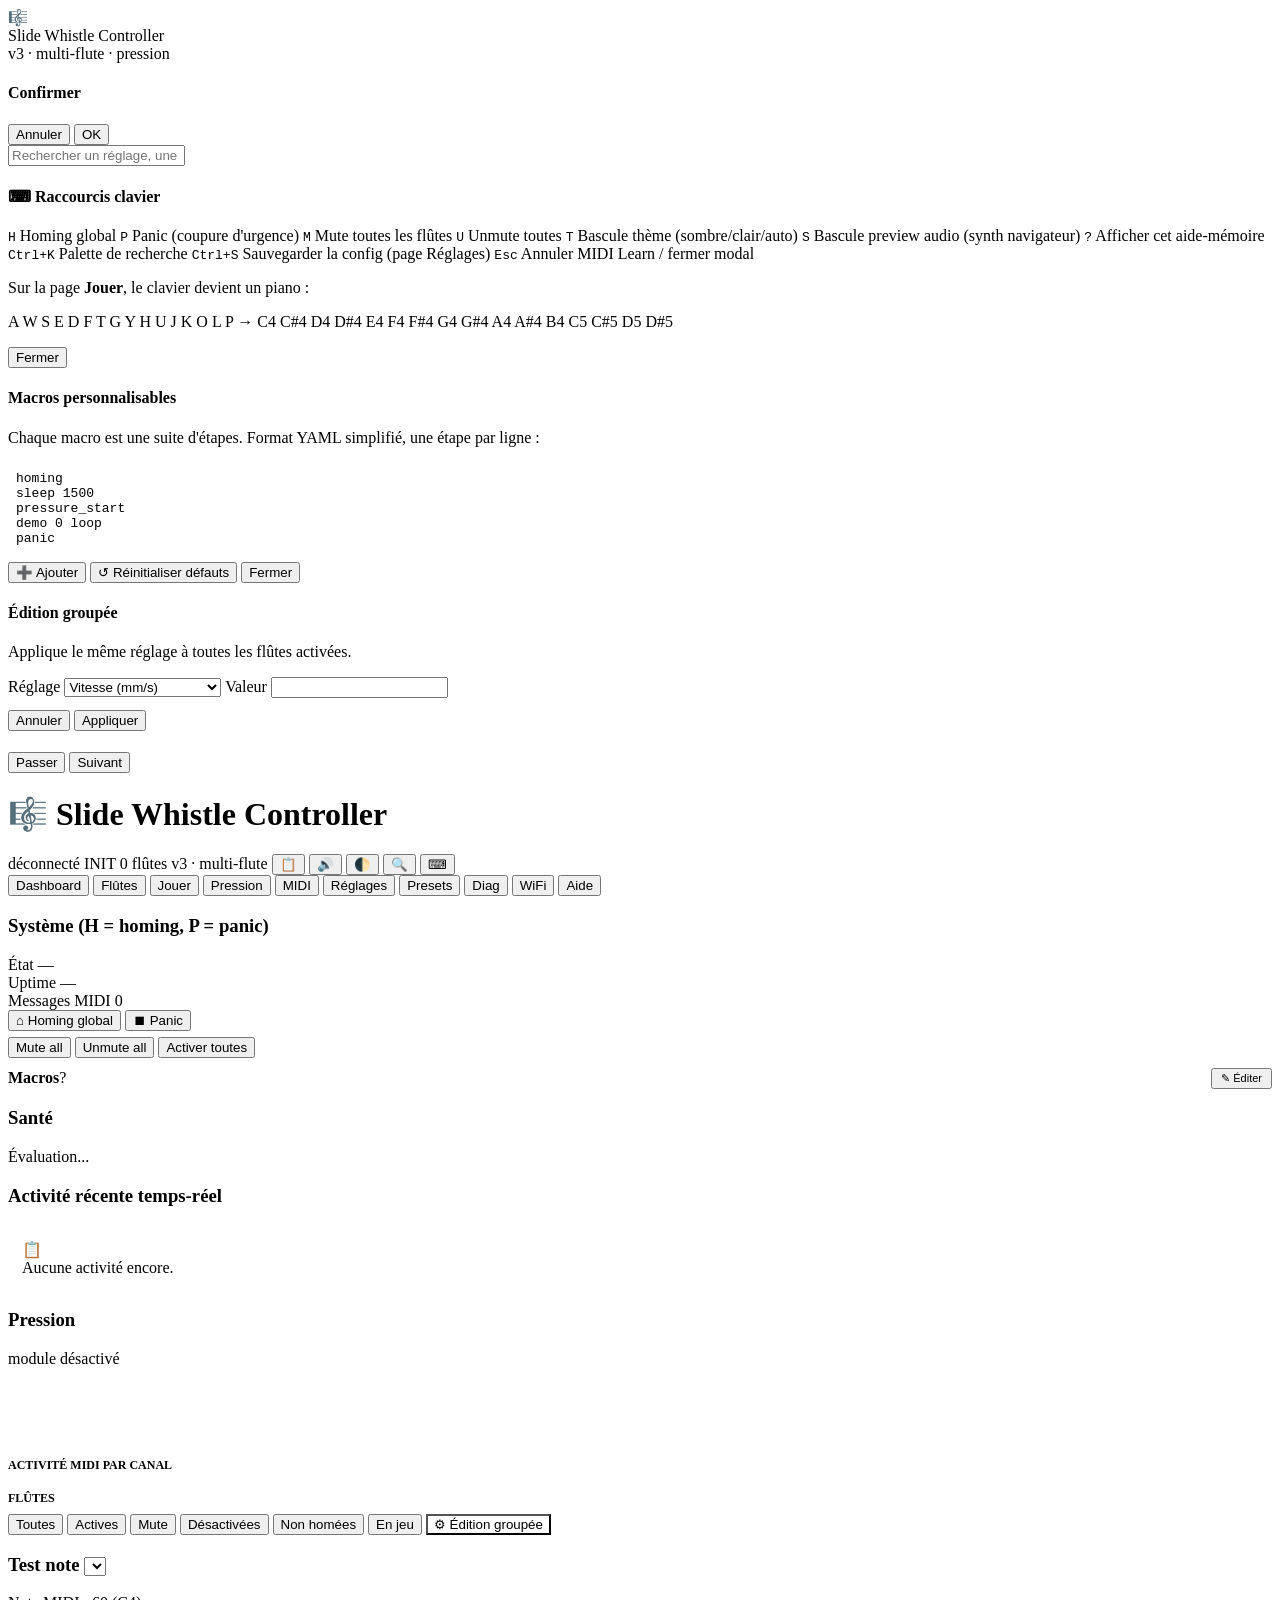
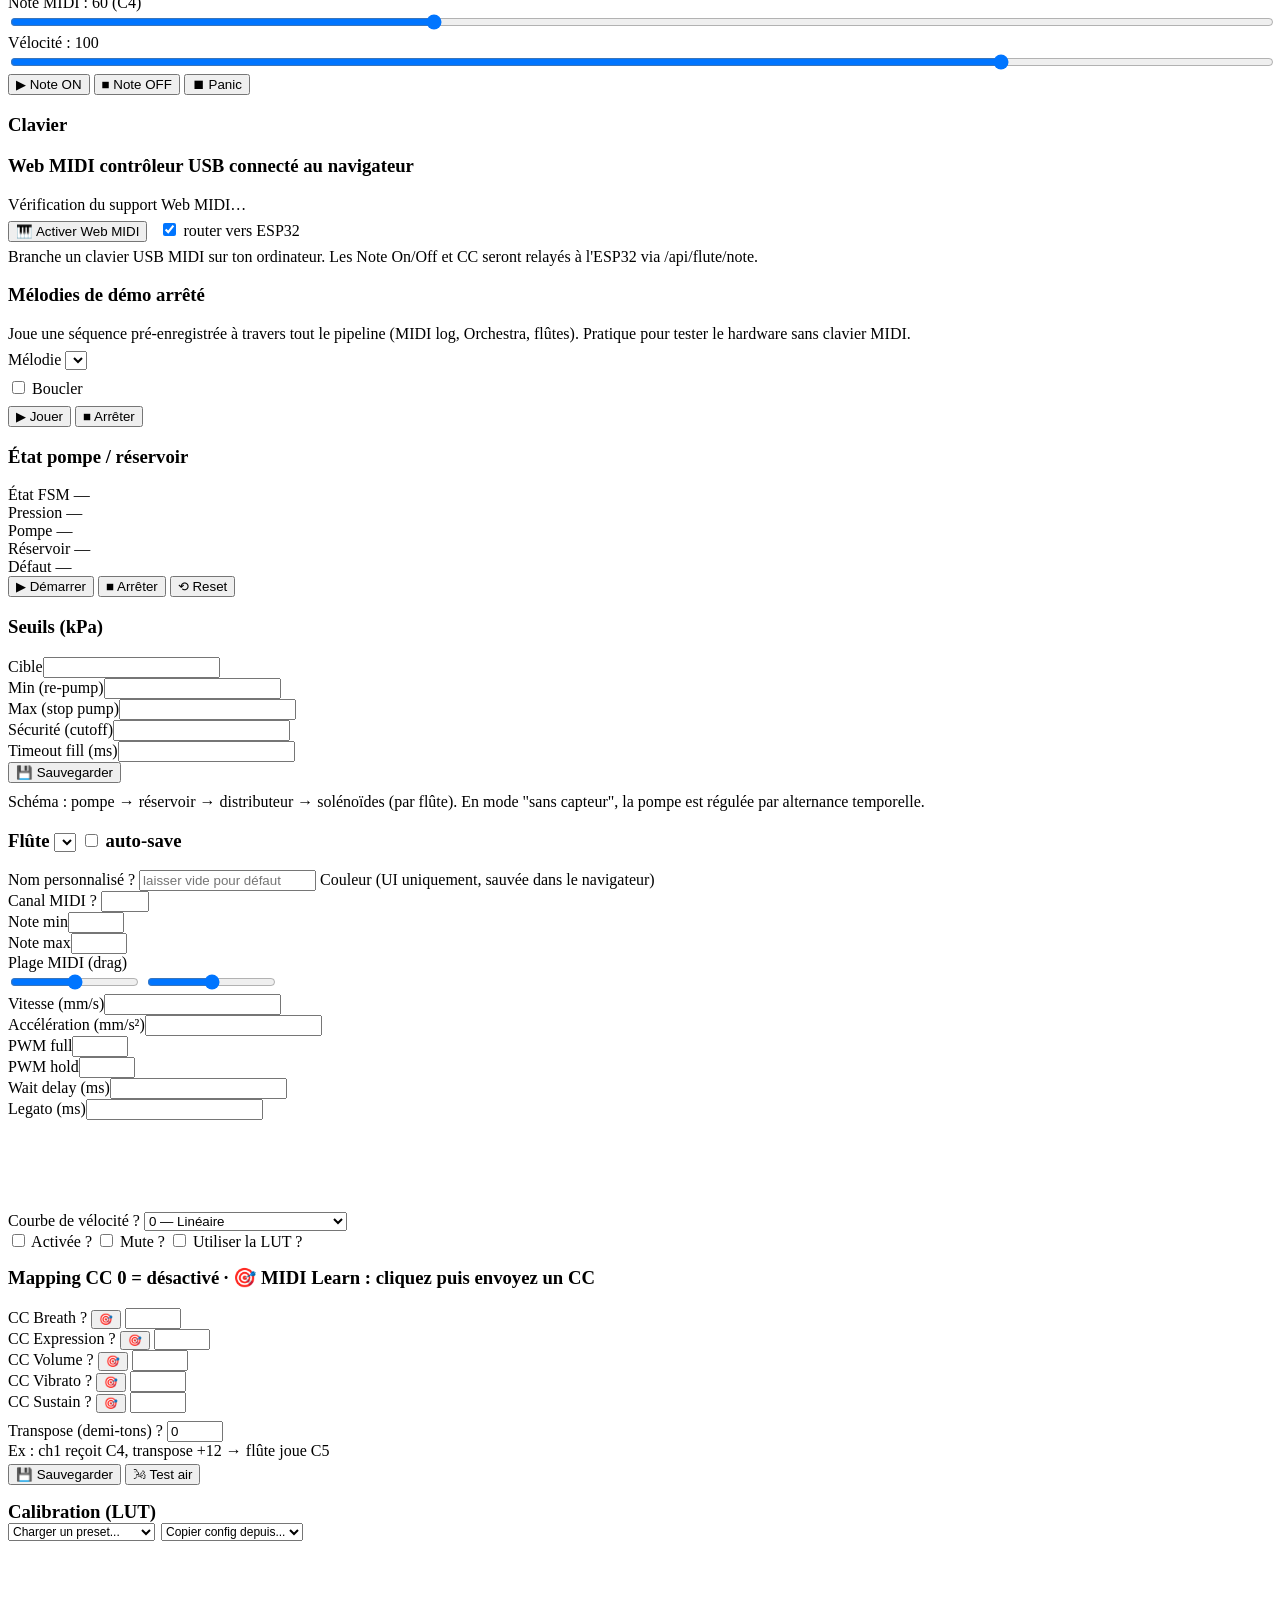
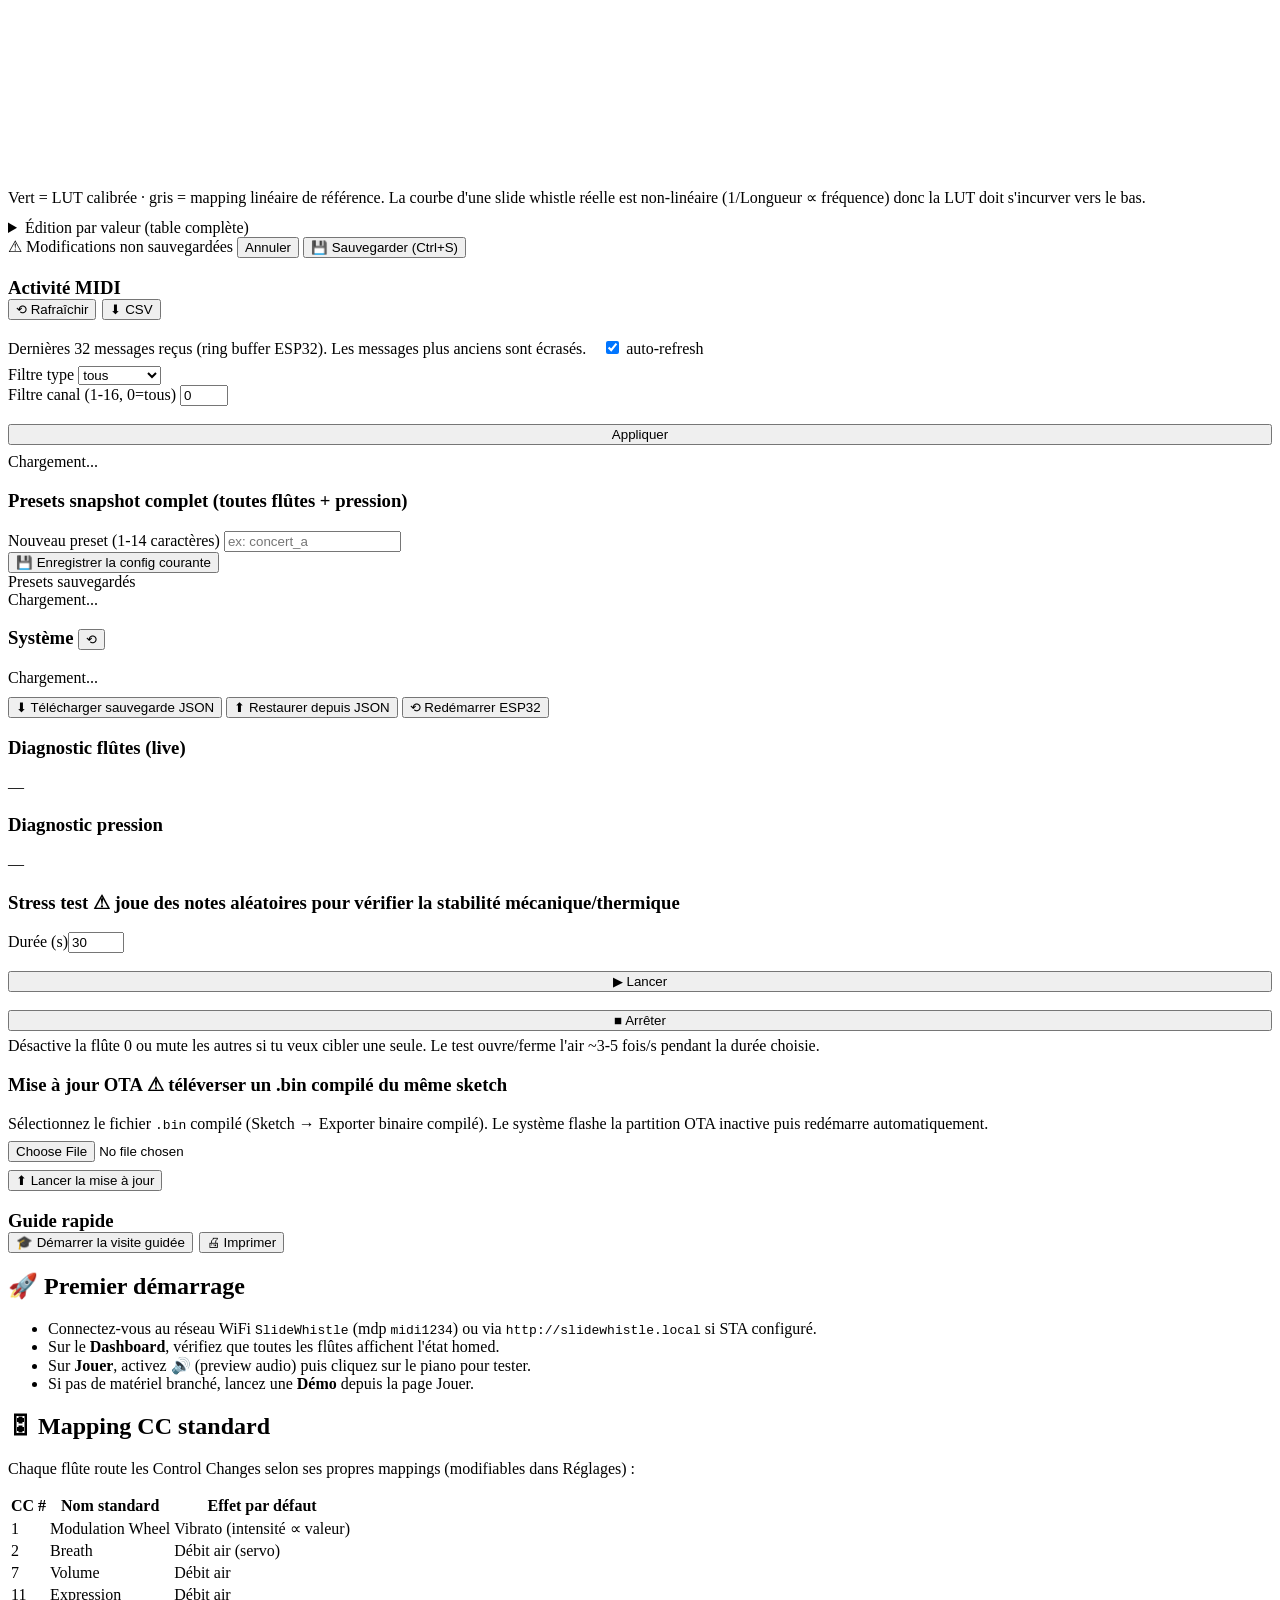
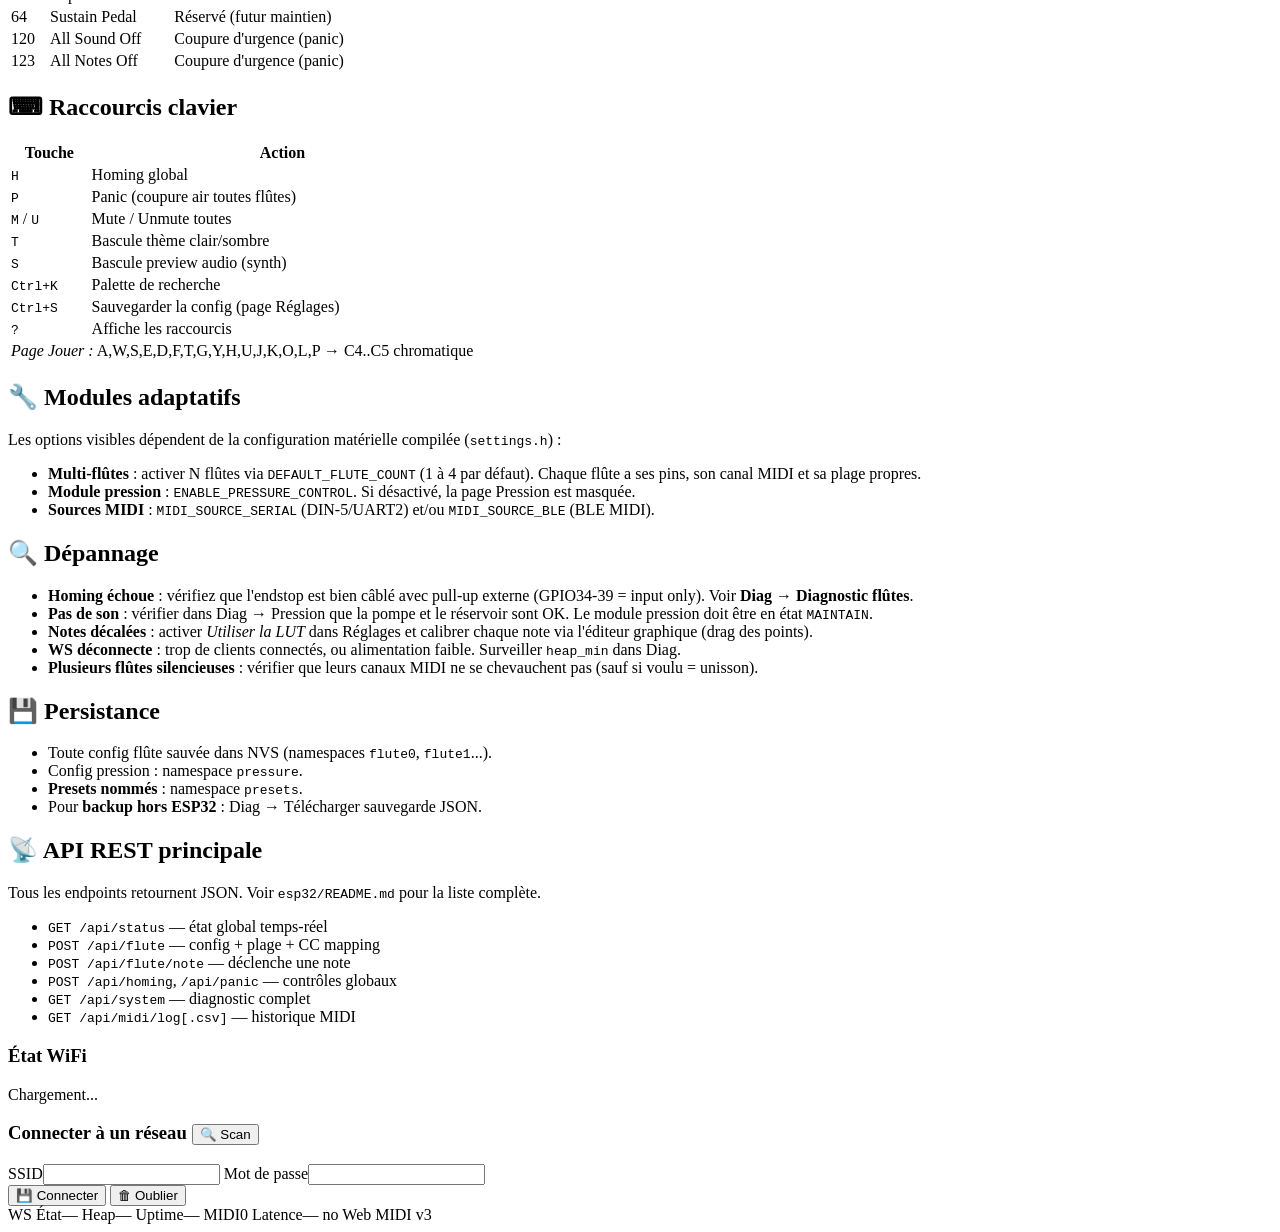
==== commit 85ebba9c: "refactor(ui): phase 3 — extraction CSS+JS de index.html - data/index.html : 3863 → 686 lignes (HTML " ====
--- a/esp32/esp32_slide_whistle/data/index.html
+++ b/esp32/esp32_slide_whistle/data/index.html
@@ -3,668 +3,10 @@
 <head>
 <meta charset="UTF-8">
 <meta name="viewport" content="width=device-width, initial-scale=1">
+<meta name="theme-color" content="#0f3460">
+<link rel="manifest" href="/manifest.webmanifest">
 <title>Slide Whistle Controller</title>
-<style>
-  :root {
-    --bg: #1a1a2e;
-    --card: #16213e;
-    --accent: #0f3460;
-    --green: #00d084;
-    --orange: #e94560;
-    --yellow: #ffaa00;
-    --text: #e0e0e0;
-    --muted: #888;
-    --border: #2a2a4a;
-  }
-  :root[data-theme="light"] {
-    --bg: #f5f5f7;
-    --card: #ffffff;
-    --accent: #0066cc;
-    --green: #00a060;
-    --orange: #d63347;
-    --yellow: #cc8800;
-    --text: #1a1a2e;
-    --muted: #666;
-    --border: #d0d0d8;
-  }
-  * { box-sizing: border-box; margin: 0; padding: 0; }
-  body { background: var(--bg); color: var(--text); font-family: system-ui, sans-serif; font-size: 14px; }
-
-  header {
-    background: var(--accent);
-    padding: 14px 20px;
-    display: flex; align-items: center; gap: 12px;
-    border-bottom: 2px solid var(--green);
-    flex-wrap: wrap;
-  }
-  header h1 { font-size: 18px; font-weight: 600; }
-  .badge {
-    padding: 3px 10px; border-radius: 12px;
-    font-size: 11px; font-weight: 700;
-    text-transform: uppercase; letter-spacing: .5px;
-  }
-  .b-ready   { background: var(--green); color: #000; }
-  .b-homing  { background: var(--yellow); color: #000; }
-  .b-error   { background: var(--orange); color: #fff; }
-  .b-init    { background: var(--muted); color: #fff; }
-  .b-warn    { background: var(--orange); color: #fff; }
-
-  nav {
-    display: flex; gap: 6px; padding: 10px 16px;
-    background: var(--card); border-bottom: 1px solid var(--border);
-    flex-wrap: wrap;
-  }
-  nav button {
-    background: none; border: 1px solid var(--border);
-    color: var(--muted); padding: 6px 14px;
-    border-radius: 6px; cursor: pointer; font-size: 13px;
-  }
-  nav button.active, nav button:hover {
-    background: var(--accent); color: var(--text); border-color: var(--green);
-  }
-
-  .page { display: none; padding: 16px; }
-  .page.active { display: block; }
-
-  .grid { display: grid; grid-template-columns: repeat(auto-fit, minmax(260px, 1fr)); gap: 12px; }
-
-  .card {
-    background: var(--card); border: 1px solid var(--border);
-    border-radius: 10px; padding: 16px;
-  }
-  .card h3 {
-    font-size: 12px; text-transform: uppercase; letter-spacing: .8px;
-    color: var(--muted); margin-bottom: 12px;
-    display: flex; justify-content: space-between; align-items: center;
-  }
-
-  .stat { display: flex; justify-content: space-between; align-items: center; margin-bottom: 8px; }
-  .stat-label { color: var(--muted); font-size: 13px; }
-  .stat-value { font-size: 18px; font-weight: 700; color: var(--green); }
-  .stat-value.red    { color: var(--orange); }
-  .stat-value.yellow { color: var(--yellow); }
-  .stat-value.muted  { color: var(--muted); }
-
-  .progress-bar {
-    height: 8px; background: var(--border);
-    border-radius: 4px; overflow: hidden; margin: 6px 0;
-  }
-  .progress-fill {
-    height: 100%; background: var(--green);
-    border-radius: 4px; transition: width .15s;
-  }
-  .progress-fill.warn { background: var(--yellow); }
-  .progress-fill.danger { background: var(--orange); }
-
-  .btn {
-    display: inline-flex; align-items: center; gap: 6px;
-    padding: 8px 14px; border-radius: 7px; border: none;
-    cursor: pointer; font-size: 13px; font-weight: 600;
-    background: var(--accent); color: var(--text);
-    transition: opacity .15s;
-  }
-  .btn:hover     { opacity: .85; }
-  .btn-primary   { background: var(--green); color: #000; }
-  .btn-danger    { background: var(--orange); color: #fff; }
-  .btn-warn      { background: var(--yellow); color: #000; }
-  .btn-row { display: flex; gap: 8px; margin-top: 10px; flex-wrap: wrap; }
-
-  input[type=number], input[type=text], select {
-    width: 100%; padding: 6px 8px;
-    background: var(--bg); border: 1px solid var(--border);
-    border-radius: 5px; color: var(--text); font-size: 13px;
-  }
-  label { display: block; margin: 8px 0 4px; font-size: 12px; color: var(--muted); }
-
-  .piano { display: flex; gap: 2px; align-items: flex-end; padding: 10px 0; overflow-x: auto; }
-  .key { border-radius: 0 0 4px 4px; cursor: pointer; border: 1px solid #333; flex-shrink: 0; }
-  .key.white { width: 26px; height: 78px; background: #e8e8e8; }
-  .key.black { width: 18px; height: 50px; background: #222; margin: 0 -9px; z-index: 2; }
-  .key.white.active { background: var(--green); }
-  .key.black.active { background: #00a060; }
-
-  .flute-card { border-left: 4px solid var(--green); }
-  .flute-card.disabled { border-left-color: var(--muted); opacity: .55; }
-  .flute-card.muted    { border-left-color: var(--yellow); }
-  .flute-card.fault    { border-left-color: var(--orange); }
-  .flute-id { font-weight: 700; color: var(--green); margin-right: 8px; }
-
-  .row2 { display: grid; grid-template-columns: 1fr 1fr; gap: 8px; }
-  .row3 { display: grid; grid-template-columns: 1fr 1fr 1fr; gap: 8px; }
-
-  .pill {
-    display: inline-block; padding: 2px 8px; border-radius: 10px;
-    background: var(--accent); font-size: 11px; color: var(--muted);
-  }
-  .pill.ok    { background: var(--green); color: #000; }
-  .pill.fault { background: var(--orange); color: #fff; }
-
-  .lut-grid {
-    display: grid; grid-template-columns: 60px 1fr 100px 70px;
-    gap: 4px; align-items: center; font-size: 12px;
-  }
-  .lut-grid > div { padding: 2px 0; }
-
-  .small { font-size: 11px; color: var(--muted); }
-
-  /* Help / tooltips */
-  .help { display: inline-block; margin-left: 4px; cursor: help; color: var(--muted);
-    border: 1px solid var(--border); border-radius: 50%; width: 14px; height: 14px;
-    text-align: center; font-size: 10px; line-height: 12px; }
-  .help:hover { color: var(--green); border-color: var(--green); }
-
-  /* Range editor : double slider */
-  .range-editor { position: relative; height: 28px; margin: 8px 0 14px; }
-  .range-editor .track {
-    position: absolute; left: 0; right: 0; top: 12px; height: 4px;
-    background: var(--border); border-radius: 2px;
-  }
-  .range-editor .selected {
-    position: absolute; top: 12px; height: 4px; background: var(--green);
-    border-radius: 2px;
-  }
-  .range-editor input[type=range] {
-    position: absolute; left: 0; right: 0; top: 0;
-    width: 100%; height: 28px; background: transparent;
-    pointer-events: none; -webkit-appearance: none; appearance: none;
-  }
-  .range-editor input[type=range]::-webkit-slider-thumb {
-    -webkit-appearance: none; appearance: none;
-    pointer-events: auto;
-    width: 16px; height: 16px; border-radius: 50%;
-    background: var(--green); border: 2px solid var(--bg); cursor: grab;
-  }
-  .range-editor input[type=range]::-moz-range-thumb {
-    pointer-events: auto;
-    width: 16px; height: 16px; border-radius: 50%;
-    background: var(--green); border: 2px solid var(--bg); cursor: grab;
-  }
-  .range-editor input[type=range]::-webkit-slider-runnable-track { background: transparent; }
-  .range-editor input[type=range]::-moz-range-track { background: transparent; }
-  .range-editor .range-labels {
-    position: absolute; left: 0; right: 0; top: 22px;
-    display: flex; justify-content: space-between; pointer-events: none;
-    font-size: 11px; color: var(--green); font-weight: 600;
-  }
-
-  canvas#velCurveCanvas { display:block; width:100%; height:100px;
-    background: var(--bg); border: 1px solid var(--border); border-radius: 4px; }
-
-  /* Health check */
-  .health-ok    { color: var(--green); }
-  .health-warn  { color: var(--yellow); }
-  .health-error { color: var(--orange); }
-
-  /* Theme button */
-  .theme-btn { background: transparent; border: 1px solid var(--border);
-    color: var(--text); padding: 4px 8px; border-radius: 4px; cursor: pointer; }
-
-  /* Pulse animation when note active */
-  @keyframes pulseGlow {
-    0%, 100% { box-shadow: 0 0 0 0 rgba(0,208,132,.0); }
-    50%      { box-shadow: 0 0 0 8px rgba(0,208,132,.18); }
-  }
-  .flute-card.active { animation: pulseGlow 1s ease-in-out infinite; }
-  .flute-card.active .slider-pos {
-    box-shadow: 0 0 6px var(--green);
-  }
-
-  /* PWM mini VU bar */
-  .vu {
-    height: 4px; background: var(--border); border-radius: 2px;
-    margin-top: 6px; overflow: hidden;
-  }
-  .vu-fill {
-    height: 100%; background: linear-gradient(90deg, var(--green), var(--yellow));
-    border-radius: 2px; transition: width .1s linear;
-  }
-
-  /* Loading overlay */
-  #loading-overlay {
-    position: fixed; inset: 0; background: rgba(0,0,0,.5);
-    display: none; align-items: center; justify-content: center;
-    z-index: 10000; backdrop-filter: blur(2px);
-  }
-  #loading-overlay.show { display: flex; }
-  .spinner {
-    width: 48px; height: 48px;
-    border: 4px solid var(--border); border-top-color: var(--green);
-    border-radius: 50%; animation: spin 0.8s linear infinite;
-  }
-  @keyframes spin { to { transform: rotate(360deg); } }
-
-  /* Modal */
-  .modal-backdrop {
-    position: fixed; inset: 0; background: rgba(0,0,0,.6);
-    display: none; align-items: center; justify-content: center;
-    z-index: 10000; backdrop-filter: blur(2px);
-  }
-  .modal-backdrop.show { display: flex; }
-  .modal {
-    background: var(--card); border: 1px solid var(--border);
-    border-radius: 10px; padding: 20px; min-width: 280px;
-    max-width: 480px; box-shadow: 0 8px 24px rgba(0,0,0,.4);
-    animation: modalIn .15s ease-out;
-  }
-  @keyframes modalIn {
-    from { transform: scale(.95); opacity: 0; }
-    to   { transform: scale(1); opacity: 1; }
-  }
-  .modal h4 { font-size: 15px; margin-bottom: 12px; color: var(--text); }
-  .modal p  { font-size: 13px; color: var(--muted); margin-bottom: 16px; }
-  .modal-actions { display: flex; justify-content: flex-end; gap: 8px; }
-
-  /* Per-flute color accents (CSS vars set in JS) */
-  .flute-card .flute-id { color: var(--flute-color, var(--green)); }
-  .flute-card { border-left-color: var(--flute-color, var(--green)); }
-
-  /* Note badge on piano keys */
-  .key { position: relative; }
-  .key .label {
-    position: absolute; bottom: 4px; left: 50%; transform: translateX(-50%);
-    font-size: 8px; color: #666; pointer-events: none; user-select: none;
-  }
-  .key.black .label { color: #aaa; bottom: 2px; font-size: 7px; }
-
-  /* Sticky save bar (config dirty) */
-  .sticky-save {
-    position: sticky; bottom: 0; left: 0; right: 0;
-    background: var(--card); border-top: 2px solid var(--green);
-    padding: 10px 16px; margin: 16px -16px -16px -16px;
-    display: none; align-items: center; justify-content: space-between;
-    box-shadow: 0 -4px 12px rgba(0,0,0,.3); z-index: 50;
-  }
-  .sticky-save.show { display: flex; }
-  .sticky-save .label { color: var(--yellow); font-weight: 600; font-size: 13px; }
-
-  /* Mini-piano range indicator on flute card */
-  .mini-piano {
-    display: flex; height: 14px; gap: 1px; margin: 4px 0;
-    background: var(--bg); border-radius: 3px; padding: 1px;
-    overflow: hidden;
-  }
-  .mini-piano-key {
-    flex: 1; background: var(--border); border-radius: 1px;
-  }
-  .mini-piano-key.in-range { background: var(--flute-color, var(--green)); opacity: .55; }
-  .mini-piano-key.playing  { background: var(--flute-color, var(--green)); opacity: 1; }
-
-  /* Connection indicator */
-  #connDot {
-    display: inline-block; width: 8px; height: 8px; border-radius: 50%;
-    background: var(--muted); margin-right: 4px; transition: background .3s;
-  }
-  #connDot.ok       { background: var(--green); box-shadow: 0 0 4px var(--green); }
-  #connDot.lost     { background: var(--orange); animation: blink 1s infinite; }
-  @keyframes blink { 50% { opacity: .3; } }
-
-  /* Splash screen */
-  #splash {
-    position: fixed; inset: 0; background: var(--bg);
-    display: flex; flex-direction: column; align-items: center; justify-content: center;
-    z-index: 100000; transition: opacity .4s ease-out;
-  }
-  #splash.hide { opacity: 0; pointer-events: none; }
-  #splash .logo {
-    font-size: 56px; margin-bottom: 18px;
-    animation: bounce 2s ease-in-out infinite;
-  }
-  #splash .title { font-size: 22px; font-weight: 600; color: var(--text); margin-bottom: 6px; }
-  #splash .subtitle { color: var(--muted); font-size: 13px; margin-bottom: 30px; }
-  #splash .progress {
-    width: 240px; height: 3px; background: var(--border); border-radius: 2px; overflow: hidden;
-  }
-  #splash .progress-bar {
-    height: 100%; background: linear-gradient(90deg, transparent, var(--green), transparent);
-    width: 50%; animation: slide 1.4s ease-in-out infinite;
-  }
-  @keyframes bounce {
-    0%, 100% { transform: translateY(0); }
-    50%      { transform: translateY(-8px); }
-  }
-  @keyframes slide {
-    0%   { transform: translateX(-100%); }
-    100% { transform: translateX(200%); }
-  }
-
-  /* Page transitions (animation au passage actif) */
-  .page.active { animation: fadeInUp .22s ease-out; }
-  @keyframes fadeInUp {
-    from { opacity: 0; transform: translateY(6px); }
-    to   { opacity: 1; transform: translateY(0); }
-  }
-
-  /* LED indicators */
-  .led {
-    display: inline-block; width: 10px; height: 10px; border-radius: 50%;
-    background: var(--border); border: 1px solid rgba(0,0,0,.3);
-    box-shadow: inset 0 1px 2px rgba(0,0,0,.5);
-    margin-right: 6px; vertical-align: middle;
-    transition: all .15s;
-  }
-  .led.green  { background: radial-gradient(circle at 30% 30%, #5fff8f, #00a060); box-shadow: 0 0 8px rgba(0,208,132,.7); }
-  .led.red    { background: radial-gradient(circle at 30% 30%, #ff8585, #cc1530); box-shadow: 0 0 8px rgba(233,69,96,.7); }
-  .led.yellow { background: radial-gradient(circle at 30% 30%, #ffe585, #cc8800); box-shadow: 0 0 8px rgba(255,170,0,.6); }
-  .led.blue   { background: radial-gradient(circle at 30% 30%, #85b5ff, #1565c0); box-shadow: 0 0 8px rgba(91,155,242,.6); }
-  .led.off    { background: var(--border); box-shadow: inset 0 1px 2px rgba(0,0,0,.5); }
-
-  /* Animated counter — uses CSS counter from JS data attribute */
-  .anim-counter { transition: color .2s; display: inline-block; min-width: 28px; }
-  .anim-counter.flash { color: var(--green); }
-
-  /* Color picker swatch */
-  .color-swatch {
-    display: inline-block; width: 20px; height: 20px; border-radius: 50%;
-    border: 2px solid var(--bg); cursor: pointer;
-    margin-right: 4px; vertical-align: middle;
-    transition: transform .15s;
-  }
-  .color-swatch:hover { transform: scale(1.15); }
-  .color-swatch.selected { box-shadow: 0 0 0 2px var(--text); }
-
-  /* Slide whistle SVG container */
-  .whistle-svg {
-    width: 100%; max-width: 220px; height: 36px; margin: 8px auto;
-    display: block;
-  }
-
-  /* MIDI channel counters strip */
-  .ch-strip {
-    display: grid; grid-template-columns: repeat(16, 1fr);
-    gap: 2px; margin-top: 8px;
-  }
-  .ch-cell {
-    height: 28px; background: var(--bg); border: 1px solid var(--border);
-    border-radius: 3px; display: flex; flex-direction: column;
-    align-items: center; justify-content: center; font-size: 9px;
-    color: var(--muted); position: relative; overflow: hidden;
-  }
-  .ch-cell.active { border-color: var(--green); }
-  .ch-cell.active .ch-num { color: var(--green); }
-  .ch-num { font-weight: 700; font-size: 10px; }
-  .ch-cnt { font-size: 8px; }
-
-  /* Filter chips */
-  .chips { display: flex; gap: 6px; margin-bottom: 12px; flex-wrap: wrap; }
-  .chip {
-    padding: 4px 12px; border-radius: 14px;
-    background: var(--bg); border: 1px solid var(--border);
-    color: var(--muted); cursor: pointer; font-size: 12px;
-    transition: all .15s;
-  }
-  .chip:hover { color: var(--text); }
-  .chip.active { background: var(--accent); color: var(--text); border-color: var(--green); }
-
-  /* Compact mode */
-  body.compact .flute-card .whistle-svg,
-  body.compact .flute-card .vu,
-  body.compact .flute-card .mini-piano,
-  body.compact .flute-card .scope-canvas,
-  body.compact .flute-card .heatmap { display: none; }
-  body.compact .card { padding: 10px 12px; }
-  body.compact .stat { margin-bottom: 4px; }
-  body.compact .stat-value { font-size: 14px; }
-
-  /* Empty state */
-  .empty-state {
-    text-align: center; padding: 30px 20px; color: var(--muted);
-  }
-  .empty-state .ico { font-size: 36px; margin-bottom: 8px; opacity: .6; }
-  .empty-state .msg { font-size: 14px; margin-bottom: 14px; }
-
-  /* Command palette (Ctrl+K) */
-  #cmdRoot {
-    position: fixed; inset: 0; background: rgba(0,0,0,.55);
-    display: none; align-items: flex-start; justify-content: center;
-    padding-top: 80px; z-index: 10001; backdrop-filter: blur(2px);
-  }
-  #cmdRoot.show { display: flex; }
-  .cmd-box {
-    background: var(--card); border: 1px solid var(--border);
-    border-radius: 10px; width: 100%; max-width: 520px;
-    box-shadow: 0 12px 32px rgba(0,0,0,.5);
-    overflow: hidden; animation: modalIn .15s ease-out;
-  }
-  .cmd-box input {
-    width: 100%; padding: 14px 16px; font-size: 16px;
-    background: transparent; border: none; color: var(--text);
-    border-bottom: 1px solid var(--border); outline: none;
-  }
-  .cmd-results { max-height: 360px; overflow-y: auto; }
-  .cmd-item {
-    padding: 9px 16px; cursor: pointer; font-size: 13px;
-    display: flex; justify-content: space-between; align-items: center;
-    border-bottom: 1px solid var(--border);
-  }
-  .cmd-item:hover, .cmd-item.sel { background: var(--accent); }
-  .cmd-item .desc { color: var(--muted); font-size: 11px; }
-  .cmd-item .ctx  { color: var(--green); font-size: 10px; padding: 2px 8px;
-    border: 1px solid var(--border); border-radius: 10px; }
-
-  /* Help/docs page */
-  .docs h2 { font-size: 16px; margin: 16px 0 8px; color: var(--text); }
-  .docs h3 { color: var(--muted); margin-top: 12px; }
-  .docs p, .docs li { font-size: 13px; line-height: 1.5; color: var(--text); }
-  .docs ul { padding-left: 22px; margin: 6px 0; }
-  .docs code, .docs kbd {
-    background: var(--bg); padding: 1px 6px; border-radius: 3px;
-    font-family: ui-monospace, monospace; font-size: 12px;
-    border: 1px solid var(--border);
-  }
-  .docs table { border-collapse: collapse; margin: 8px 0; font-size: 12px; }
-  .docs th, .docs td {
-    padding: 6px 10px; border: 1px solid var(--border); text-align: left;
-  }
-  .docs th { background: var(--bg); color: var(--muted); font-weight: 600; }
-
-  /* Onboarding tour */
-  #tourRoot {
-    position: fixed; inset: 0; pointer-events: none;
-    z-index: 10002; display: none;
-  }
-  #tourRoot.show { display: block; }
-  #tourMask {
-    position: absolute; inset: 0;
-    background: rgba(0,0,0,.6); pointer-events: auto;
-    transition: clip-path .25s;
-  }
-  .tour-popover {
-    position: absolute; max-width: 320px;
-    background: var(--card); border: 1px solid var(--green);
-    border-radius: 10px; padding: 14px 16px;
-    box-shadow: 0 8px 24px rgba(0,0,0,.5);
-    pointer-events: auto;
-  }
-  .tour-popover h4 { margin-bottom: 8px; color: var(--green); font-size: 14px; }
-  .tour-popover p  { color: var(--text); font-size: 13px; line-height: 1.4; margin-bottom: 12px; }
-  .tour-actions { display: flex; justify-content: space-between; align-items: center; }
-  .tour-step { font-size: 11px; color: var(--muted); }
-
-  /* Nav badges */
-  nav button { position: relative; }
-  nav button .nav-badge {
-    position: absolute; top: 2px; right: 4px;
-    background: var(--orange); color: #fff;
-    border-radius: 8px; padding: 1px 5px;
-    font-size: 9px; font-weight: 700;
-    line-height: 1;
-  }
-  nav button .nav-badge.warn  { background: var(--yellow); color: #000; }
-  nav button .nav-badge.info  { background: var(--green);  color: #000; }
-
-  /* MIDI Learn mode */
-  input.learning {
-    border-color: var(--orange) !important;
-    animation: learnPulse 1s infinite;
-  }
-  @keyframes learnPulse {
-    0%, 100% { box-shadow: 0 0 0 0 rgba(233,69,96,.5); }
-    50%      { box-shadow: 0 0 0 4px rgba(233,69,96,0); }
-  }
-
-  /* Inline validation */
-  input.invalid, select.invalid {
-    border-color: var(--orange) !important;
-    background: rgba(233,69,96,.07);
-  }
-  .field-hint { font-size: 11px; color: var(--orange); margin: 2px 0 4px; }
-  .field-hint.ok { color: var(--green); }
-
-  /* Activity feed */
-  .activity-feed { max-height: 220px; overflow-y: auto; }
-  .activity-row {
-    display: flex; gap: 10px; padding: 6px 0;
-    border-bottom: 1px solid var(--border); font-size: 12px;
-  }
-  .activity-row:last-child { border-bottom: none; }
-  .activity-time { color: var(--muted); min-width: 56px; font-family: ui-monospace, monospace; }
-  .activity-icon { width: 18px; text-align: center; }
-
-  /* Animated tab indicator (sliding underline) */
-  nav { position: relative; }
-  nav::after {
-    content: ''; position: absolute;
-    bottom: 6px; height: 2px;
-    background: var(--green); border-radius: 1px;
-    transition: left .25s ease, width .25s ease;
-    pointer-events: none;
-    left: 0; width: 0;
-  }
-
-  /* Loading skeletons */
-  .skeleton {
-    background: linear-gradient(90deg, var(--border) 0%, var(--accent) 50%, var(--border) 100%);
-    background-size: 200% 100%;
-    animation: shimmer 1.4s infinite;
-    border-radius: 4px; color: transparent;
-  }
-  @keyframes shimmer {
-    0%   { background-position: 200% 0; }
-    100% { background-position: -200% 0; }
-  }
-  .skeleton-block { height: 16px; margin: 8px 0; }
-  .skeleton-card  { height: 140px; }
-
-  /* WiFi scan dropdown */
-  .scan-list { max-height: 220px; overflow-y: auto; border: 1px solid var(--border);
-    border-radius: 4px; margin: 6px 0; }
-  .scan-item { padding: 8px 12px; cursor: pointer; display: flex; justify-content: space-between;
-    border-bottom: 1px solid var(--border); font-size: 13px; }
-  .scan-item:last-child { border-bottom: none; }
-  .scan-item:hover { background: var(--accent); }
-  .scan-rssi { font-size: 11px; color: var(--muted); font-family: ui-monospace, monospace; }
-  .scan-lock { color: var(--muted); margin-right: 6px; }
-
-  /* LUT canvas crosshair tooltip */
-  .lut-tooltip {
-    position: absolute; background: var(--card); color: var(--text);
-    border: 1px solid var(--green); padding: 4px 8px; border-radius: 4px;
-    font-size: 11px; pointer-events: none; display: none;
-    box-shadow: 0 2px 8px rgba(0,0,0,.3); white-space: nowrap;
-  }
-
-  /* Per-channel sparkline */
-  .ch-cell { position: relative; }
-  .ch-cell .ch-spark {
-    position: absolute; bottom: 0; left: 0; right: 0; height: 6px; opacity: .55;
-  }
-
-  @media print {
-    nav, header, #toasts, #loading-overlay, #cmdRoot, #modalRoot,
-    #bulkModal, #tourRoot, .theme-btn, .btn-row, .sticky-save { display: none !important; }
-    body { background: #fff; color: #000; }
-    .page { display: block !important; }
-    .card { background: #fff; border: 1px solid #888; box-shadow: none; page-break-inside: avoid; }
-    .docs th, .docs td { border-color: #888; }
-    .docs code, .docs kbd { border-color: #888; background: #f4f4f4; }
-  }
-
-  /* Slider position visualization */
-  .slider-track {
-    position: relative;
-    height: 22px;
-    background: var(--bg);
-    border: 1px solid var(--border);
-    border-radius: 4px;
-    margin: 6px 0;
-    overflow: hidden;
-  }
-  .slider-pos {
-    position: absolute;
-    top: 0; bottom: 0;
-    width: 6px;
-    background: var(--green);
-    border-radius: 2px;
-    transition: left .1s linear;
-  }
-  .slider-range {
-    position: absolute;
-    top: 0; bottom: 0;
-    background: rgba(0,208,132,.12);
-    border-left: 1px dashed var(--green);
-    border-right: 1px dashed var(--green);
-  }
-  .slider-label { font-size: 10px; color: var(--muted); display: flex; justify-content: space-between; }
-
-  /* MIDI log */
-  .log-box {
-    background: var(--bg); border: 1px solid var(--border);
-    border-radius: 6px; padding: 8px;
-    height: 240px; overflow-y: auto; font-family: ui-monospace, monospace; font-size: 12px;
-  }
-  .log-line { padding: 1px 0; }
-  .log-NoteOn   { color: var(--green); }
-  .log-NoteOff  { color: var(--muted); }
-  .log-CC       { color: var(--yellow); }
-  .log-PitchBend{ color: #6dd; }
-  .log-Aftertouch{ color: #f7c; }
-
-  /* Pressure mini-graph (canvas) */
-  canvas.spark { display: block; width: 100%; height: 60px; background: var(--bg); border-radius: 4px; }
-
-  /* Toast notifications */
-  #toasts {
-    position: fixed; top: 12px; right: 12px;
-    display: flex; flex-direction: column; gap: 8px;
-    z-index: 9999; pointer-events: none;
-  }
-  .toast {
-    background: var(--card); border: 1px solid var(--border);
-    border-left: 4px solid var(--green);
-    padding: 10px 14px; border-radius: 6px;
-    color: var(--text); font-size: 13px;
-    min-width: 220px; max-width: 360px;
-    box-shadow: 0 4px 12px rgba(0,0,0,.4);
-    animation: toastIn .2s ease-out;
-  }
-  .toast.error   { border-left-color: var(--orange); }
-  .toast.warn    { border-left-color: var(--yellow); }
-  .toast.success { border-left-color: var(--green); }
-  @keyframes toastIn {
-    from { transform: translateX(20px); opacity: 0; }
-    to   { transform: translateX(0); opacity: 1; }
-  }
-
-  /* LUT canvas */
-  canvas#lutCanvas {
-    display: block; width: 100%; height: 220px;
-    background: var(--bg); border-radius: 6px;
-    border: 1px solid var(--border);
-    cursor: crosshair;
-  }
-
-  /* Mobile */
-  @media (max-width: 600px) {
-    header h1 { font-size: 15px; }
-    nav { overflow-x: auto; flex-wrap: nowrap; padding: 8px; }
-    nav button { white-space: nowrap; padding: 5px 10px; font-size: 12px; }
-    .page { padding: 10px; }
-    .row3, .row2 { grid-template-columns: 1fr; }
-    .grid { grid-template-columns: 1fr; gap: 8px; }
-    .key.white { width: 22px; height: 64px; }
-    .key.black { width: 14px; height: 40px; margin: 0 -7px; }
-  }
-</style>
+<link rel="stylesheet" href="/app.css">
 </head>
 <body>
 
@@ -695,6 +37,52 @@
     <div id="cmdResults" class="cmd-results"></div>
   </div>
 </div>
+
+<!-- Shortcuts overlay -->
+<div id="shortcutsModal" class="modal-backdrop">
+  <div class="modal" style="min-width:380px">
+    <h4>⌨ Raccourcis clavier</h4>
+    <div class="shortcuts-grid">
+      <kbd>H</kbd>          <span>Homing global</span>
+      <kbd>P</kbd>          <span>Panic (coupure d'urgence)</span>
+      <kbd>M</kbd>          <span>Mute toutes les flûtes</span>
+      <kbd>U</kbd>          <span>Unmute toutes</span>
+      <kbd>T</kbd>          <span>Bascule thème (sombre/clair/auto)</span>
+      <kbd>S</kbd>          <span>Bascule preview audio (synth navigateur)</span>
+      <kbd>?</kbd>          <span>Afficher cet aide-mémoire</span>
+      <kbd>Ctrl+K</kbd>     <span>Palette de recherche</span>
+      <kbd>Ctrl+S</kbd>     <span>Sauvegarder la config (page Réglages)</span>
+      <kbd>Esc</kbd>        <span>Annuler MIDI Learn / fermer modal</span>
+    </div>
+    <p class="small">Sur la page <strong>Jouer</strong>, le clavier devient un piano :</p>
+    <p class="small" style="font-family:ui-monospace;color:var(--text)">A W S E D F T G Y H U J K O L P → C4 C#4 D4 D#4 E4 F4 F#4 G4 G#4 A4 A#4 B4 C5 C#5 D5 D#5</p>
+    <div class="modal-actions">
+      <button class="btn btn-primary" onclick="document.getElementById('shortcutsModal').classList.remove('show')">Fermer</button>
+    </div>
+  </div>
+</div>
+
+<!-- Macro editor modal -->
+<div id="macroEditor" class="modal-backdrop">
+  <div class="modal" style="min-width:420px;max-width:560px">
+    <h4>Macros personnalisables</h4>
+    <p>Chaque macro est une suite d'étapes. Format YAML simplifié, une étape par ligne :</p>
+    <pre class="small" style="background:var(--bg);padding:8px;border-radius:4px;color:var(--muted);margin:6px 0">homing
+sleep 1500
+pressure_start
+demo 0 loop
+panic</pre>
+    <div id="macroList"></div>
+    <div class="btn-row" style="margin-top:8px">
+      <button class="btn" onclick="addMacro()">➕ Ajouter</button>
+      <button class="btn" onclick="resetMacros()">↺ Réinitialiser défauts</button>
+      <button class="btn btn-primary" style="margin-left:auto" onclick="document.getElementById('macroEditor').classList.remove('show')">Fermer</button>
+    </div>
+  </div>
+</div>
+
+<!-- Quick edit popover (réinjecté dans le DOM par JS) -->
+<div id="quickPopover" class="quick-popover" style="display:none"></div>
 
 <!-- Bulk edit modal -->
 <div id="bulkModal" class="modal-backdrop">
@@ -791,6 +179,11 @@
         <button class="btn" onclick="postJson('/api/flutes/all',{action:'unmuteAll'})" title="Unmute toutes (U)">Unmute all</button>
         <button class="btn" onclick="postJson('/api/flutes/all',{action:'enableAll'})">Activer toutes</button>
       </div>
+      <div class="small" style="margin-top:10px;display:flex;align-items:center">
+        <strong>Macros</strong> <span class="help" title="Chaînes d'actions personnalisables">?</span>
+        <button class="btn" style="margin-left:auto;padding:2px 8px;font-size:11px" onclick="openMacroEditor()">✎ Éditer</button>
+      </div>
+      <div id="macroBar" class="macro-row"></div>
     </div>
 
     <div class="card">
@@ -859,6 +252,19 @@
   <div class="card" style="margin-top:12px">
     <h3>Clavier</h3>
     <div id="piano" class="piano"></div>
+  </div>
+
+  <div class="card midi-input-card" style="margin-top:12px">
+    <h3>Web MIDI <span class="small" style="margin-left:auto">contrôleur USB connecté au navigateur</span></h3>
+    <div class="small" id="webMidiStatus">Vérification du support Web MIDI…</div>
+    <div class="device-list" id="webMidiDevices"></div>
+    <div class="btn-row" style="margin-top:6px">
+      <button class="btn btn-primary" onclick="enableWebMidi()" id="webMidiBtn">🎹 Activer Web MIDI</button>
+      <label style="margin-left:8px"><input type="checkbox" id="webMidiForward" checked> router vers ESP32</label>
+    </div>
+    <div class="small" style="margin-top:6px">
+      Branche un clavier USB MIDI sur ton ordinateur. Les Note On/Off et CC seront relayés à l'ESP32 via /api/flute/note.
+    </div>
   </div>
 
   <div class="card" style="margin-top:12px">
@@ -1010,7 +416,20 @@
       <button class="btn btn-warn" onclick="testFluteAir()">🌬 Test air</button>
     </div>
 
-    <h3 style="margin-top: 16px">Calibration (LUT)</h3>
+    <h3 style="margin-top: 16px">Calibration (LUT)
+      <span style="margin-left:auto; display:flex; gap:6px">
+        <select id="lutPresetSel" onchange="applyLutPreset()" style="width:auto;font-size:12px">
+          <option value="">Charger un preset...</option>
+          <option value="linear">Linéaire</option>
+          <option value="real">Slide whistle réelle (1/f)</option>
+          <option value="exp">Exponentielle</option>
+          <option value="reverse">Inversée</option>
+        </select>
+        <select id="cfgCopyFrom" onchange="copyConfigFrom()" style="width:auto;font-size:12px">
+          <option value="">Copier config depuis...</option>
+        </select>
+      </span>
+    </h3>
     <div style="position:relative">
       <canvas id="lutCanvas" width="600" height="220"></canvas>
       <div id="lutTooltip" class="lut-tooltip"></div>
@@ -1248,1971 +667,19 @@
   </div>
 </div>
 
-<script>
-// ============================================================================
-// State
-// ============================================================================
-let state = { sys_state: 'INIT', flutes: [], pressure: null };
-let ws = null;
-
-// ============================================================================
-// Navigation
-// ============================================================================
-function updateTabIndicator() {
-  const nav = document.querySelector('nav');
-  const active = document.querySelector('nav button.active');
-  if (!nav || !active) return;
-  const navRect = nav.getBoundingClientRect();
-  const r = active.getBoundingClientRect();
-  nav.style.setProperty('--ind-left', (r.left - navRect.left + nav.scrollLeft) + 'px');
-  nav.style.setProperty('--ind-width', r.width + 'px');
-  nav.style.cssText = nav.style.cssText;       // force reflow
-}
-// Sync via CSS variables (custom selector)
-const _styleSheet = document.createElement('style');
-_styleSheet.textContent = 'nav::after { left: var(--ind-left, 0); width: var(--ind-width, 0); }';
-document.head.appendChild(_styleSheet);
-window.addEventListener('resize', updateTabIndicator);
-
-document.querySelectorAll('nav button').forEach(b => b.onclick = () => {
-  document.querySelectorAll('nav button').forEach(x => x.classList.remove('active'));
-  document.querySelectorAll('.page').forEach(x => x.classList.remove('active'));
-  b.classList.add('active');
-  document.getElementById('page-' + b.dataset.page).classList.add('active');
-  updateTabIndicator();
-  // Sync URL hash (sans déclencher hashchange en boucle)
-  if (location.hash !== '#' + b.dataset.page) {
-    history.replaceState(null, '', '#' + b.dataset.page);
-  }
-  if (b.dataset.page === 'config')   loadFluteCfg();
-  if (b.dataset.page === 'pressure') loadPressureCfg();
-  if (b.dataset.page === 'wifi')     loadWifi();
-  if (b.dataset.page === 'midi')     loadMidiLog();
-  if (b.dataset.page === 'presets')  loadPresets();
-  if (b.dataset.page === 'diag')     loadDiag();
-  if (b.dataset.page === 'play')     loadDemoMelodies();
-});
-// Au chargement, restaurer la page depuis le hash
-window.addEventListener('load', () => {
-  const p = location.hash.replace(/^#/, '');
-  if (p && document.getElementById('page-' + p)) navigateTo(p);
-});
-
-// ============================================================================
-// Onboarding tour (first-run, désactivable)
-// ============================================================================
-const TOUR_STEPS = [
-  {target: 'header h1', title: '🎼 Bienvenue', msg: 'Cette interface pilote ton (ou tes) slide whistle MIDI. Cliquons ensemble sur les fonctions clés.'},
-  {target: '#sysBadge', title: 'État système', msg: 'Ce badge indique INIT / HOMING / READY / ERROR. Doit afficher READY pour jouer.'},
-  {target: 'nav button[data-page="flutes"]', title: 'Page Flûtes', msg: 'Liste tes flûtes : status, mute, solo, sweep mécanique, panic.'},
-  {target: 'nav button[data-page="play"]', title: 'Jouer', msg: 'Piano cliquable + clavier ordi (sur cette page) + démos pré-enregistrées.'},
-  {target: 'nav button[data-page="config"]', title: 'Réglages', msg: 'Calibrer la LUT, mapper les CC, modifier nom/transpose/vélocité par flûte.'},
-  {target: '.theme-btn', title: 'Outils header', msg: '🔍 recherche · 🌓 thème · 🔊 preview audio · ⌨ raccourcis · 📋 vue compacte. Tout est rapidement accessible.'},
-  {target: '#dashHealth', title: 'Santé', msg: 'Toute anomalie (homing, défauts pression, heap faible) apparaît ici en temps réel.'},
-];
-let _tourStep = 0;
-function startTour() {
-  _tourStep = 0;
-  document.getElementById('tourRoot').classList.add('show');
-  showTourStep();
-}
-function endTour() {
-  document.getElementById('tourRoot').classList.remove('show');
-  localStorage.setItem('tour_done', '1');
-}
-function showTourStep() {
-  const step = TOUR_STEPS[_tourStep];
-  if (!step) { endTour(); return; }
-  const target = document.querySelector(step.target);
-  if (!target) { tourNext(); return; }
-
-  document.getElementById('tourTitle').textContent = step.title;
-  document.getElementById('tourMsg').textContent   = step.msg;
-  document.getElementById('tourStepLabel').textContent = `${_tourStep + 1}/${TOUR_STEPS.length}`;
-  const btn = document.getElementById('tourNext');
-  btn.textContent = _tourStep === TOUR_STEPS.length - 1 ? 'Terminer' : 'Suivant →';
-
-  // Position popover près de la cible
-  const r = target.getBoundingClientRect();
-  const pop = document.getElementById('tourPopover');
-  const top = Math.min(window.innerHeight - 200, r.bottom + 8);
-  const left = Math.min(window.innerWidth - 340, Math.max(8, r.left));
-  pop.style.top  = top + 'px';
-  pop.style.left = left + 'px';
-
-  // Découpe le mask pour révéler la cible
-  const mask = document.getElementById('tourMask');
-  const pad = 6;
-  const x = r.left - pad, y = r.top - pad, w = r.width + 2*pad, h = r.height + 2*pad;
-  mask.style.clipPath =
-    `polygon(0 0, 0 100%, ${x}px 100%, ${x}px ${y}px, ${x+w}px ${y}px, ${x+w}px ${y+h}px, ${x}px ${y+h}px, ${x}px 100%, 100% 100%, 100% 0)`;
-}
-function tourNext() {
-  _tourStep++;
-  if (_tourStep >= TOUR_STEPS.length) { endTour(); toast('Bon voyage ! 🎵'); return; }
-  showTourStep();
-}
-window.addEventListener('resize', () => {
-  if (document.getElementById('tourRoot').classList.contains('show')) showTourStep();
-});
-
-// ============================================================================
-// MIDI Learn — clique un champ CC, joue un CC sur ton contrôleur, le numéro
-// est rempli automatiquement
-// ============================================================================
-let _learnTarget = null;
-function midiLearn(inputId) {
-  const inp = document.getElementById(inputId);
-  if (!inp) return;
-  if (_learnTarget) _learnTarget.classList.remove('learning');
-  _learnTarget = inp;
-  inp.classList.add('learning');
-  toast('🎯 Envoie un CC sur ton contrôleur (Esc pour annuler)', 'warn', 8000);
-}
-// Pris en compte dans onWsMessage : si _learnTarget actif et message CC reçu,
-// on remplit le champ. On utilise l'event log MIDI.
-let _lastSeenLogIndex = 0;
-async function pollForLearn() {
-  if (!_learnTarget) return;
-  const log = await getJson('/api/midi/log');
-  if (!log || !log.length) return;
-  // Cherche un CC plus récent que _lastSeenLogIndex (en pratique : t_rel_ms le plus petit > 0 = le plus récent)
-  const recent = log.filter(e => e.type === 'CC').sort((a, b) => a.t_rel_ms - b.t_rel_ms);
-  if (recent.length && recent[0].t_rel_ms < 4000) {
-    const cc = recent[0].data1;
-    _learnTarget.value = cc;
-    _learnTarget.classList.remove('learning');
-    _learnTarget.dispatchEvent(new Event('input', {bubbles:true}));
-    toast(`CC${cc} appris pour ${_learnTarget.id.replace('cfgCc','')}`, 'success');
-    _learnTarget = null;
-  }
-}
-setInterval(pollForLearn, 600);
-
-// Échap = annuler le learn
-document.addEventListener('keydown', e => {
-  if (e.key === 'Escape' && _learnTarget) {
-    _learnTarget.classList.remove('learning');
-    _learnTarget = null;
-    toast('MIDI Learn annulé');
-  }
-});
-
-// ============================================================================
-// Activity feed (timeline sur dashboard)
-// ============================================================================
-const _activityRing = [];
-function pushActivity(icon, text, level='') {
-  _activityRing.unshift({t: Date.now(), icon, text, level});
-  if (_activityRing.length > 30) _activityRing.pop();
-}
-function renderActivity() {
-  const box = document.getElementById('activityFeed');
-  if (!box) return;
-  if (!_activityRing.length) return;
-  const fmt = ts => {
-    const d = (Date.now() - ts);
-    if (d < 1000) return 'à l\'instant';
-    if (d < 60000) return Math.floor(d/1000) + 's';
-    if (d < 3600000) return Math.floor(d/60000) + 'm';
-    return Math.floor(d/3600000) + 'h';
-  };
-  box.innerHTML = _activityRing.map(a =>
-    `<div class="activity-row">
-       <span class="activity-time">${fmt(a.t)}</span>
-       <span class="activity-icon">${a.icon}</span>
-       <span class="${a.level==='error'?'health-error':a.level==='warn'?'health-warn':''}">${a.text}</span>
-     </div>`
-  ).join('');
-}
-setInterval(renderActivity, 1000);
-
-// Détection events depuis state diff (note edges, sys state changes, fault transitions)
-let _prevSysState = null;
-let _prevFault    = null;
-function detectActivity() {
-  if (state.sys_state !== _prevSysState && _prevSysState !== null) {
-    pushActivity('⚙', `État système : ${state.sys_state}`,
-                 state.sys_state === 'ERROR' ? 'error' : '');
-  }
-  _prevSysState = state.sys_state;
-  if (state.pressure?.fault !== _prevFault && _prevFault !== null) {
-    if (state.pressure.fault !== 'none') {
-      pushActivity('⚠', `Défaut pression : ${state.pressure.fault}`, 'error');
-    } else {
-      pushActivity('✓', 'Défaut pression résolu', '');
-    }
-  }
-  if (state.pressure) _prevFault = state.pressure.fault;
-}
-
-// Hook : appelé dans render() → trackNoteEdges() suit déjà les note ON
-const _origTrackNoteEdges = trackNoteEdges;
-trackNoteEdges = function() {
-  (state.flutes||[]).forEach(f => {
-    const prev = _lastNoteState[f.id] || {note: 0, active: false};
-    if (f.note_active && (!prev.active || prev.note !== f.last_note)) {
-      pushActivity('♪', `${f.name} → ${noteName(f.last_note)} (${noteFreq(f.last_note).toFixed(0)}Hz)`);
-    }
-  });
-  _origTrackNoteEdges();
-  detectActivity();
-};
-
-// ============================================================================
-// Nav badges
-// ============================================================================
-function updateNavBadges() {
-  // Compte les flûtes en fault (non homé tout en étant enabled)
-  const faultCount = (state.flutes||[]).filter(f => f.enabled && !f.homed).length;
-  setBadge('flutes', faultCount, faultCount ? 'warn' : '');
-  // Pression en SAFETY → badge sur Pression
-  const pErr = state.pressure && state.pressure.fault && state.pressure.fault !== 'none';
-  setBadge('pressure', pErr ? '!' : '', pErr ? '' : '');
-  // Sys ERROR
-  setBadge('diag', state.sys_state === 'ERROR' ? '!' : '', '');
-}
-function setBadge(page, text, type='') {
-  const btn = document.querySelector(`nav button[data-page="${page}"]`);
-  if (!btn) return;
-  let b = btn.querySelector('.nav-badge');
-  if (!text) { if (b) b.remove(); return; }
-  if (!b) { b = document.createElement('span'); b.className = 'nav-badge'; btn.appendChild(b); }
-  b.textContent = text;
-  b.className = 'nav-badge ' + (type || 'info');
-}
-setInterval(updateNavBadges, 1000);
-
-// ============================================================================
-// Inline form validation (limites client-side avant POST)
-// ============================================================================
-const VALIDATION_RULES = {
-  cfgChan:     {min:0,  max:16,  msg:'Canal MIDI 0-16'},
-  cfgNmin:     {min:0,  max:127, msg:'Note 0-127'},
-  cfgNmax:     {min:0,  max:127, msg:'Note 0-127'},
-  cfgSpeed:    {min:5,  max:500, msg:'Vitesse 5-500 mm/s'},
-  cfgAccel:    {min:50, max:5000,msg:'Accel 50-5000 mm/s²'},
-  cfgPwmFull:  {min:0,  max:255, msg:'PWM 0-255'},
-  cfgPwmHold:  {min:0,  max:255, msg:'PWM 0-255'},
-  cfgWait:     {min:0,  max:2000,msg:'Wait 0-2000 ms'},
-  cfgLegato:   {min:0,  max:2000,msg:'Legato 0-2000 ms'},
-  cfgCcBreath: {min:0,  max:127, msg:'CC 0-127'},
-  cfgCcExpr:   {min:0,  max:127, msg:'CC 0-127'},
-  cfgCcVolume: {min:0,  max:127, msg:'CC 0-127'},
-  cfgCcVibrato:{min:0,  max:127, msg:'CC 0-127'},
-  cfgCcSustain:{min:0,  max:127, msg:'CC 0-127'},
-  cfgTranspose:{min:-36,max:36,  msg:'Transpose ±36'},
-};
-function validateField(id) {
-  const inp = document.getElementById(id);
-  const rule = VALIDATION_RULES[id];
-  if (!inp || !rule) return true;
-  const v = +inp.value;
-  const ok = !isNaN(v) && v >= rule.min && v <= rule.max;
-  inp.classList.toggle('invalid', !ok);
-  // Hint inline
-  let hint = inp.parentNode.querySelector('.field-hint');
-  if (!ok) {
-    if (!hint) {
-      hint = document.createElement('div'); hint.className = 'field-hint';
-      inp.parentNode.insertBefore(hint, inp.nextSibling);
-    }
-    hint.textContent = '⚠ ' + rule.msg;
-  } else if (hint) hint.remove();
-  return ok;
-}
-function validateAllConfigFields() {
-  let allOk = true;
-  Object.keys(VALIDATION_RULES).forEach(id => { if (!validateField(id)) allOk = false; });
-  return allOk;
-}
-
-// ============================================================================
-// Auto-save (debounced) — toggle avec checkbox
-// ============================================================================
-let _autoSaveTimer = null;
-function maybeAutoSave() {
-  const cb = document.getElementById('cfgAutoSave');
-  if (!cb || !cb.checked) return;
-  clearTimeout(_autoSaveTimer);
-  _autoSaveTimer = setTimeout(() => {
-    if (validateAllConfigFields()) saveFluteCfg();
-  }, 800);
-}
-
-// ============================================================================
-// Compact mode
-// ============================================================================
-function toggleCompact() {
-  document.body.classList.toggle('compact');
-  const on = document.body.classList.contains('compact');
-  localStorage.setItem('compact', on ? '1' : '0');
-  toast(on ? 'Vue compacte' : 'Vue détaillée');
-}
-if (localStorage.getItem('compact') === '1') document.body.classList.add('compact');
-
-// ============================================================================
-// URL hash routing
-// ============================================================================
-function navigateTo(page) {
-  const btn = document.querySelector(`nav button[data-page="${page}"]`);
-  if (btn) btn.click();
-}
-window.addEventListener('hashchange', () => {
-  const p = location.hash.replace(/^#/, '');
-  if (p && document.getElementById('page-' + p)) navigateTo(p);
-});
-
-// ============================================================================
-// Filter chips (Flutes page)
-// ============================================================================
-let _fluteFilter = 'all';
-document.addEventListener('DOMContentLoaded', () => {
-  document.querySelectorAll('#fluteFilters .chip[data-filter]').forEach(c => {
-    c.addEventListener('click', () => {
-      document.querySelectorAll('#fluteFilters .chip[data-filter]').forEach(x => x.classList.remove('active'));
-      c.classList.add('active');
-      _fluteFilter = c.dataset.filter;
-      render();
-    });
-  });
-});
-function fluteMatchesFilter(f) {
-  switch (_fluteFilter) {
-    case 'active':    return f.enabled && !f.muted;
-    case 'muted':     return f.muted;
-    case 'disabled':  return !f.enabled;
-    case 'not_homed': return f.enabled && !f.homed;
-    case 'playing':   return f.note_active || f.air_open;
-    default:          return true;
-  }
-}
-
-// ============================================================================
-// Bulk edit
-// ============================================================================
-async function applyBulk() {
-  const field = document.getElementById('bulkField').value;
-  const value = +document.getElementById('bulkValue').value;
-  if (!await confirmDialog(`Appliquer ${field}=${value} à toutes les flûtes activées ?`,
-                            'Édition groupée', 'Appliquer')) return;
-  showLoading();
-  try {
-    for (const f of (state.flutes || [])) {
-      if (!f.enabled) continue;
-      const body = {id: f.id};
-      body[field] = value;
-      await postJson('/api/flute', body);
-    }
-    toast(`${field} mis à ${value} pour toutes les flûtes`, 'success');
-    document.getElementById('bulkModal').classList.remove('show');
-  } finally { hideLoading(); }
-}
-
-// ============================================================================
-// Notes per flute (localStorage)
-// ============================================================================
-function getFluteNote(id) { return localStorage.getItem(`flute_notes_${id}`) || ''; }
-function setFluteNote(id, text) {
-  if (text) localStorage.setItem(`flute_notes_${id}`, text);
-  else      localStorage.removeItem(`flute_notes_${id}`);
-}
-
-// ============================================================================
-// Command palette (Ctrl+K)
-// ============================================================================
-const CMD_ITEMS = [
-  // Navigation
-  {label: 'Aller au Dashboard',     desc: 'Vue d\'ensemble',                      ctx: 'page',   action: () => navigateTo('dashboard')},
-  {label: 'Aller aux Flûtes',       desc: 'Gestion par instrument',               ctx: 'page',   action: () => navigateTo('flutes')},
-  {label: 'Aller à Jouer',          desc: 'Piano + démo',                         ctx: 'page',   action: () => navigateTo('play')},
-  {label: 'Aller à Pression',       desc: 'Pompe / réservoir',                    ctx: 'page',   action: () => navigateTo('pressure')},
-  {label: 'Aller à MIDI log',       desc: 'Activité MIDI temps-réel',             ctx: 'page',   action: () => navigateTo('midi')},
-  {label: 'Aller aux Réglages',     desc: 'Config détaillée par flûte',           ctx: 'page',   action: () => navigateTo('config')},
-  {label: 'Aller aux Presets',      desc: 'Snapshots de config',                  ctx: 'page',   action: () => navigateTo('presets')},
-  {label: 'Aller à Diag',           desc: 'Système, OTA, backup',                 ctx: 'page',   action: () => navigateTo('diag')},
-  {label: 'Aller à WiFi',           desc: 'Réseaux',                              ctx: 'page',   action: () => navigateTo('wifi')},
-  {label: 'Aller à Aide',           desc: 'Documentation',                        ctx: 'page',   action: () => navigateTo('help')},
-  // Actions globales
-  {label: 'Homing global',          desc: 'Re-calibre toutes les flûtes',         ctx: 'action', action: () => { postNoBody('/api/homing'); toast('Homing'); }},
-  {label: 'Panic',                  desc: 'Coupure d\'urgence',                   ctx: 'action', action: () => { postNoBody('/api/panic');  toast('Panic !', 'warn'); }},
-  {label: 'Mute toutes',            desc: 'Silence sur toutes les flûtes',        ctx: 'action', action: () => { postJson('/api/flutes/all', {action:'muteAll'}); }},
-  {label: 'Unmute toutes',          desc: '',                                     ctx: 'action', action: () => { postJson('/api/flutes/all', {action:'unmuteAll'}); }},
-  {label: 'Activer toutes',         desc: '',                                     ctx: 'action', action: () => { postJson('/api/flutes/all', {action:'enableAll'}); }},
-  {label: 'Démarrer pompe',         desc: 'Démarre la régulation pression',       ctx: 'action', action: () => { postNoBody('/api/pressure/start'); }},
-  {label: 'Arrêter pompe',          desc: '',                                     ctx: 'action', action: () => { postNoBody('/api/pressure/stop');  }},
-  {label: 'Reset défaut pression',  desc: 'Sortir de SAFETY',                     ctx: 'action', action: () => { postNoBody('/api/pressure/reset'); }},
-  {label: 'Bascule preview audio',  desc: 'Synth navigateur',                     ctx: 'action', action: () => toggleSynth()},
-  {label: 'Bascule thème',          desc: 'Clair/sombre',                         ctx: 'action', action: () => toggleTheme()},
-  {label: 'Vue compacte/détaillée', desc: 'Réduit la taille des cartes',          ctx: 'action', action: () => toggleCompact()},
-  {label: 'Édition groupée',        desc: 'Applique un réglage à toutes',         ctx: 'action', action: () => document.getElementById('bulkModal').classList.add('show')},
-  {label: 'Télécharger backup JSON',desc: 'Export complet',                       ctx: 'action', action: () => window.open('/api/backup', '_blank')},
-  {label: 'Redémarrer ESP32',       desc: 'Reboot logiciel',                      ctx: 'action', action: () => rebootSystem()},
-];
-let _cmdSel = 0;
-function openCmdPalette() {
-  const root = document.getElementById('cmdRoot');
-  root.classList.add('show');
-  const inp = document.getElementById('cmdInput');
-  inp.value = '';
-  renderCmdResults('');
-  setTimeout(() => inp.focus(), 30);
-}
-function closeCmdPalette() {
-  document.getElementById('cmdRoot').classList.remove('show');
-}
-function renderCmdResults(q) {
-  q = q.toLowerCase().trim();
-  // Fuzzy : tous les chars de q dans label ou desc dans l'ordre
-  const items = CMD_ITEMS.filter(it => {
-    if (!q) return true;
-    const txt = (it.label + ' ' + it.desc).toLowerCase();
-    let i = 0;
-    for (const ch of q) { i = txt.indexOf(ch, i); if (i < 0) return false; i++; }
-    return true;
-  });
-  _cmdSel = 0;
-  const box = document.getElementById('cmdResults');
-  if (!items.length) { box.innerHTML = '<div class="cmd-item"><span class="desc">Aucun résultat</span></div>'; return; }
-  box.innerHTML = items.map((it, i) => `
-    <div class="cmd-item ${i===0?'sel':''}" data-idx="${i}">
-      <span><strong>${it.label}</strong> <span class="desc">${it.desc}</span></span>
-      <span class="ctx">${it.ctx}</span>
-    </div>
-  `).join('');
-  box._items = items;
-  box.querySelectorAll('.cmd-item').forEach(el => {
-    el.addEventListener('click', () => { items[+el.dataset.idx].action(); closeCmdPalette(); });
-  });
-}
-document.addEventListener('keydown', e => {
-  if ((e.ctrlKey || e.metaKey) && e.key.toLowerCase() === 'k') {
-    e.preventDefault(); openCmdPalette();
-    return;
-  }
-  if (document.getElementById('cmdRoot').classList.contains('show')) {
-    const box = document.getElementById('cmdResults');
-    const items = box._items || [];
-    if (e.key === 'Escape') { closeCmdPalette(); return; }
-    if (e.key === 'ArrowDown') { _cmdSel = Math.min(items.length - 1, _cmdSel + 1); }
-    else if (e.key === 'ArrowUp') { _cmdSel = Math.max(0, _cmdSel - 1); }
-    else if (e.key === 'Enter') {
-      e.preventDefault();
-      if (items[_cmdSel]) { items[_cmdSel].action(); closeCmdPalette(); }
-      return;
-    } else return;
-    box.querySelectorAll('.cmd-item').forEach((el, i) => el.classList.toggle('sel', i === _cmdSel));
-    e.preventDefault();
-  }
-});
-document.getElementById('cmdInput')?.addEventListener('input', e => renderCmdResults(e.target.value));
-document.getElementById('cmdRoot')?.addEventListener('click', e => {
-  if (e.target.id === 'cmdRoot') closeCmdPalette();
-});
-
-// ============================================================================
-// Splash screen
-// ============================================================================
-function hideSplash() {
-  const s = document.getElementById('splash');
-  if (s) { s.classList.add('hide'); setTimeout(() => s.remove(), 500); }
-}
-
-// ============================================================================
-// Color palette per flute (consistent across UI, override par localStorage)
-// ============================================================================
-const FLUTE_COLORS = ['#00d084','#5b9bf2','#ff7e5f','#c779e8','#ffaa00','#34d4c5','#e91e63','#7bd131'];
-function fluteColor(id) {
-  const override = localStorage.getItem(`flute_color_${id}`);
-  return override || FLUTE_COLORS[id % FLUTE_COLORS.length];
-}
-function setFluteColor(id, hex) {
-  if (hex) localStorage.setItem(`flute_color_${id}`, hex);
-  else     localStorage.removeItem(`flute_color_${id}`);
-  render();
-}
-
-// ============================================================================
-// Animated counter — flash quand la valeur change
-// ============================================================================
-function setAnimCounter(el, val) {
-  if (!el) return;
-  const prev = el.textContent;
-  const cur = String(val);
-  if (prev !== cur) {
-    el.textContent = cur;
-    el.classList.add('flash');
-    setTimeout(() => el.classList.remove('flash'), 250);
-  }
-}
-
-// ============================================================================
-// Slide-whistle SVG (inline, animée par CSS variable)
-// ============================================================================
-function whistleSvg(color, posPct, playing) {
-  const cx = 22 + posPct * 1.50;     // x position du curseur (22..172)
-  const glow = playing ? 'filter:drop-shadow(0 0 4px ' + color + ')' : '';
-  return `
-    <svg class="whistle-svg" viewBox="0 0 200 36" xmlns="http://www.w3.org/2000/svg" style="${glow}">
-      <!-- corps tube -->
-      <rect x="20" y="14" width="160" height="8" rx="4" fill="var(--border)" stroke="${color}" stroke-width="1"/>
-      <!-- embouchure -->
-      <path d="M2 14 L20 12 L20 24 L2 22 Z" fill="${color}" opacity="0.55"/>
-      <circle cx="6" cy="18" r="2" fill="var(--bg)"/>
-      <!-- piston / curseur (bouge avec posPct) -->
-      <rect x="${cx - 3}" y="10" width="6" height="16" rx="2" fill="${color}"/>
-      <line x1="${cx}" y1="6" x2="${cx}" y2="30" stroke="${color}" stroke-width="0.5" opacity="0.5"/>
-      <!-- pommeau -->
-      <circle cx="180" cy="18" r="4" fill="${color}"/>
-      ${playing ? `
-        <!-- ondes sonores quand actif -->
-        <circle cx="6" cy="18" r="6" fill="none" stroke="${color}" stroke-width="0.5" opacity="0.6">
-          <animate attributeName="r" from="6" to="14" dur="1s" repeatCount="indefinite"/>
-          <animate attributeName="opacity" from="0.6" to="0" dur="1s" repeatCount="indefinite"/>
-        </circle>
-      ` : ''}
-    </svg>`;
-}
-
-// ============================================================================
-// Position oscilloscope par flûte (rolling history)
-// ============================================================================
-const _posHistory = {};   // {fluteId: [{t, pos}, ...]}
-function pushFlutePos(id, pos) {
-  if (!_posHistory[id]) _posHistory[id] = [];
-  _posHistory[id].push({t: Date.now(), pos});
-  if (_posHistory[id].length > 80) _posHistory[id].shift();
-}
-function drawScope(canvas, id, travelMm) {
-  if (!canvas) return;
-  const w = canvas.clientWidth, h = canvas.clientHeight;
-  if (w === 0) return;
-  if (canvas.width !== w) canvas.width = w;
-  if (canvas.height !== h) canvas.height = h;
-  const ctx = canvas.getContext('2d');
-  ctx.clearRect(0, 0, w, h);
-  const hist = _posHistory[id] || [];
-  if (hist.length < 2) return;
-  // Grille
-  ctx.strokeStyle = 'rgba(128,128,128,.15)'; ctx.lineWidth = 1;
-  for (let i = 1; i < 4; i++) {
-    const y = (i / 4) * h;
-    ctx.beginPath(); ctx.moveTo(0, y); ctx.lineTo(w, y); ctx.stroke();
-  }
-  // Trace
-  const color = fluteColor(id);
-  ctx.strokeStyle = color; ctx.lineWidth = 1.5; ctx.beginPath();
-  hist.forEach((s, i) => {
-    const x = (i / (hist.length - 1)) * w;
-    const y = h - (s.pos / travelMm) * h;
-    if (i === 0) ctx.moveTo(x, y); else ctx.lineTo(x, y);
-  });
-  ctx.stroke();
-  // Dernier point
-  const last = hist[hist.length - 1];
-  const lx = w, ly = h - (last.pos / travelMm) * h;
-  ctx.fillStyle = color;
-  ctx.beginPath(); ctx.arc(lx - 2, ly, 2.5, 0, 2*Math.PI); ctx.fill();
-}
-
-// ============================================================================
-// Note heatmap par flûte
-// ============================================================================
-const _noteHits = {};     // {fluteId: {note: count}}
-function bumpNoteHit(id, note) {
-  if (!_noteHits[id]) _noteHits[id] = {};
-  _noteHits[id][note] = (_noteHits[id][note] || 0) + 1;
-}
-function buildHeatmap(id, noteMin, noteMax) {
-  const hits = _noteHits[id] || {};
-  let max = 0;
-  for (let n = noteMin; n <= noteMax; n++) max = Math.max(max, hits[n] || 0);
-  if (max === 0) max = 1;
-  const color = fluteColor(id);
-  let html = '<div style="display:flex;gap:1px;height:14px">';
-  for (let n = noteMin; n <= noteMax; n++) {
-    const c = hits[n] || 0;
-    const opacity = c ? (0.2 + 0.8 * (c / max)) : 0.05;
-    html += `<div style="flex:1;background:${color};opacity:${opacity}" title="${noteName(n)} : ${c}"></div>`;
-  }
-  return html + '</div>';
-}
-
-// ============================================================================
-// Loading overlay
-// ============================================================================
-let _loadingDepth = 0;
-function showLoading() {
-  _loadingDepth++;
-  document.getElementById('loading-overlay').classList.add('show');
-}
-function hideLoading() {
-  _loadingDepth = Math.max(0, _loadingDepth - 1);
-  if (_loadingDepth === 0) document.getElementById('loading-overlay').classList.remove('show');
-}
-
-// ============================================================================
-// Modal confirm dialog (replaces native confirm)
-// ============================================================================
-function confirmDialog(message, title = 'Confirmer', okLabel = 'OK') {
-  return new Promise(resolve => {
-    const root  = document.getElementById('modalRoot');
-    const tEl   = document.getElementById('modalTitle');
-    const mEl   = document.getElementById('modalMsg');
-    const okBtn = document.getElementById('modalOk');
-    const caBtn = document.getElementById('modalCancel');
-    tEl.textContent = title;
-    mEl.textContent = message;
-    okBtn.textContent = okLabel;
-    root.classList.add('show');
-    const close = (val) => {
-      root.classList.remove('show');
-      okBtn.onclick = caBtn.onclick = root.onclick = null;
-      resolve(val);
-    };
-    okBtn.onclick = () => close(true);
-    caBtn.onclick = () => close(false);
-    // Cliquer en dehors = annuler
-    root.onclick = e => { if (e.target === root) close(false); };
-  });
-}
-
-// ============================================================================
-// Toast notifications
-// ============================================================================
-function toast(msg, type = 'success', timeout = 3000) {
-  const t = document.createElement('div');
-  t.className = 'toast ' + type;
-  t.textContent = msg;
-  document.getElementById('toasts').appendChild(t);
-  setTimeout(() => { t.style.opacity = '0'; setTimeout(() => t.remove(), 200); }, timeout);
-}
-
-// ============================================================================
-// HTTP helpers
-// ============================================================================
-async function postNoBody(url) {
-  const r = await fetch(url, {method:'POST'});
-  if (!r.ok) toast(`Erreur ${r.status} sur ${url}`, 'error');
-  return r;
-}
-async function postJson(url, body) {
-  const r = await fetch(url, {
-    method:'POST',
-    headers:{'Content-Type':'application/json'},
-    body: JSON.stringify(body)
-  });
-  const j = await r.json().catch(() => ({}));
-  if (!r.ok) toast(`Erreur: ${j.error || r.status}`, 'error');
-  return j;
-}
-async function getJson(url) {
-  const r = await fetch(url);
-  if (!r.ok) { toast(`GET ${url} → ${r.status}`, 'error'); return null; }
-  return r.json();
-}
-
-// ============================================================================
-// WebSocket
-// ============================================================================
-let _wsConnected = false;
-let _wsReconnectCount = 0;
-function setConnState(ok) {
-  const dot = document.getElementById('connDot');
-  const lbl = document.getElementById('connLabel');
-  if (dot) dot.className = ok ? 'ok' : 'lost';
-  if (lbl) lbl.textContent = ok ? 'connecté' : 'reconnexion...';
-  // Toast on reconnect (skip first connect)
-  if (ok && !_wsConnected && _wsReconnectCount > 0) toast('Reconnecté au serveur', 'success');
-  if (!ok && _wsConnected) toast('Connexion WebSocket perdue', 'warn');
-  _wsConnected = ok;
-}
-function connectWs() {
-  const proto = location.protocol === 'https:' ? 'wss' : 'ws';
-  ws = new WebSocket(`${proto}://${location.host}/ws`);
-  ws.onopen = () => { setConnState(true); };
-  ws.onmessage = e => {
-    try { state = JSON.parse(e.data); render(); } catch(_) {}
-  };
-  ws.onclose = () => {
-    setConnState(false);
-    _wsReconnectCount++;
-    setTimeout(connectWs, 2000);
-  };
-  ws.onerror = () => setConnState(false);
-}
-
-// ============================================================================
-// Render
-// ============================================================================
-const NOTE_NAMES = ['C','C#','D','D#','E','F','F#','G','G#','A','A#','B'];
-const noteName = n => `${NOTE_NAMES[n%12]}${Math.floor(n/12)-1}`;
-const noteFreq = n => 440 * Math.pow(2, (n - 69) / 12);
-const noteWithFreq = n => `${noteName(n)} (${noteFreq(n).toFixed(1)}Hz)`;
-
-function fmtUptime(ms) {
-  const s = Math.floor(ms/1000);
-  const h = Math.floor(s/3600), m = Math.floor((s%3600)/60), ss = s%60;
-  return h ? `${h}h${String(m).padStart(2,'0')}` : `${m}m${String(ss).padStart(2,'0')}s`;
-}
-
-function badgeClass(s) {
-  return ({READY:'b-ready', HOMING:'b-homing', ERROR:'b-error', INIT:'b-init'})[s] || 'b-init';
-}
-
-// Suivi notes activées (pour heatmap) — déclenché à chaque frame WS
-const _lastNoteState = {};
-function trackNoteEdges() {
-  (state.flutes||[]).forEach(f => {
-    const prev = _lastNoteState[f.id] || {note: 0, active: false};
-    // edge rising
-    if (f.note_active && (!prev.active || prev.note !== f.last_note)) {
-      bumpNoteHit(f.id, f.last_note);
-    }
-    _lastNoteState[f.id] = {note: f.last_note, active: f.note_active};
-    pushFlutePos(f.id, f.position_mm || 0);
-  });
-}
-
-function render() {
-  trackNoteEdges();
-  // Adaptive : masque la navigation Pression si module non activé
-  const pressureNav = document.querySelector('nav button[data-page="pressure"]');
-  if (pressureNav) pressureNav.style.display = state.pressure ? '' : 'none';
-
-  // Header
-  const sb = document.getElementById('sysBadge');
-  sb.textContent = state.sys_state || 'INIT';
-  sb.className = 'badge ' + badgeClass(state.sys_state);
-  document.getElementById('fluteCount').textContent =
-    `${(state.flutes||[]).length} flûte${(state.flutes||[]).length>1?'s':''}`;
-
-  const pb = document.getElementById('pressBadge');
-  if (state.pressure) {
-    pb.style.display = 'inline-block';
-    pb.textContent = `${state.pressure.state} ${state.pressure.pressure_kpa?.toFixed?.(0)||'?'}kPa`;
-    pb.className = 'pill ' + (state.pressure.fault !== 'none' ? 'fault' : 'ok');
-  } else pb.style.display = 'none';
-
-  // Dashboard
-  document.getElementById('dashState').textContent = state.sys_state;
-  document.getElementById('dashUptime').textContent = fmtUptime(state.uptime_ms||0);
-  document.getElementById('dashMidiCount').textContent = state.midi_count||0;
-
-  const dp = document.getElementById('dashPressure');
-  if (state.pressure) {
-    const p = state.pressure;
-    const pct = Math.max(0, Math.min(100, ((p.pressure_kpa||0) / 100) * 100));
-    let bar = 'progress-fill';
-    if (p.state === 'SAFETY') bar += ' danger';
-    else if (p.state === 'FILLING') bar += ' warn';
-    dp.innerHTML = `
-      <div class="stat"><span class="stat-label">État</span><span class="stat-value">${p.state}</span></div>
-      <div class="stat"><span class="stat-label">Pression</span><span class="stat-value">${p.pressure_kpa?.toFixed?.(1)||'—'} kPa</span></div>
-      <div class="progress-bar"><div class="${bar}" style="width:${pct}%"></div></div>
-      <div class="stat"><span class="stat-label">Pompe</span><span class="stat-value ${p.pump_on?'':'muted'}">${p.pump_on?'ON ('+p.pump_duty+')':'OFF'}</span></div>
-      ${p.fault!=='none'?`<div class="stat"><span class="stat-label">Défaut</span><span class="stat-value red">${p.fault}</span></div>`:''}
-    `;
-  } else {
-    dp.innerHTML = '<div class="stat-value muted">module désactivé</div>';
-  }
-
-  // Dashboard flûtes
-  const df = document.getElementById('dashFlutes');
-  df.innerHTML = (state.flutes||[]).map(f => {
-    let cls = 'card flute-card';
-    if (!f.enabled) cls += ' disabled';
-    else if (f.muted) cls += ' muted';
-    if (f.air_open || f.note_active) cls += ' active';
-    const travel = f.slider_travel_mm || 300;
-    const posPct = Math.max(0, Math.min(100, ((f.position_mm||0)/travel)*100));
-    const pwmPct = Math.max(0, Math.min(100, ((f.pwm||0)/255)*100));
-    return `
-      <div class="${cls}" style="--flute-color:${fluteColor(f.id)}">
-        <h3><span><span class="flute-id">#${f.id}</span> ${f.name}</span>
-            <span class="pill">ch${f.midi_channel||'omni'}</span></h3>
-        ${whistleSvg(fluteColor(f.id), posPct, f.air_open || f.note_active)}
-        <div class="slider-label"><span>0</span><span>${f.position_mm?.toFixed?.(1)||'—'} mm</span><span>${travel}</span></div>
-        <div class="stat" style="margin-top:6px"><span class="stat-label">Note</span>
-          <span class="stat-value">${f.note_active?noteWithFreq(f.last_note):'—'}</span></div>
-        <div class="mini-piano">
-          ${Array.from({length: f.note_max - f.note_min + 1}, (_, i) => {
-            const n = f.note_min + i;
-            const cls = (f.note_active && n === f.last_note) ? 'playing' : 'in-range';
-            return `<div class="mini-piano-key ${cls}" title="${noteName(n)}"></div>`;
-          }).join('')}
-        </div>
-        <div class="stat"><span class="stat-label">Air</span>
-          <span class="stat-value ${f.air_open?'':'muted'}">${f.air_state}</span></div>
-        <div class="vu" title="PWM solénoïde ${f.pwm}/255"><div class="vu-fill" style="width:${pwmPct}%"></div></div>
-      </div>`;
-  }).join('') || '<div class="small">Aucune flûte configurée.</div>';
-
-  // Page Flûtes (gestion) — applique le filtre actif
-  const fl = document.getElementById('flutesList');
-  const filtered = (state.flutes||[]).filter(fluteMatchesFilter);
-  if (!filtered.length) {
-    fl.innerHTML = `<div class="empty-state" style="grid-column:1/-1">
-      <div class="ico">🎺</div>
-      <div class="msg">Aucune flûte ne correspond au filtre "${_fluteFilter}".</div>
-      <button class="btn" onclick="document.querySelector('#fluteFilters .chip[data-filter=&quot;all&quot;]').click()">Voir toutes</button>
-    </div>`;
-    populateFluteSelectors();
-    setAnimCounter(document.getElementById('dashMidiCount'), state.midi_count || 0);
-    return;
-  }
-  fl.innerHTML = filtered.map(f => {
-    let cls = 'card flute-card';
-    if (!f.enabled) cls += ' disabled';
-    else if (f.muted) cls += ' muted';
-    if (f.air_open || f.note_active) cls += ' active';
-    const travel = f.slider_travel_mm || 300;
-    const posPct = Math.max(0, Math.min(100, ((f.position_mm||0)/travel)*100));
-    const pwmPct = Math.max(0, Math.min(100, ((f.pwm||0)/255)*100));
-    const span = (f.note_max - f.note_min) || 1;
-    return `
-      <div class="${cls}" style="--flute-color:${fluteColor(f.id)}">
-        <h3>
-          <span>
-            <span class="led ${f.homed?'green':'red'}" title="${f.homed?'Homé':'Non homé'}"></span>
-            <span class="flute-id">#${f.id}</span> ${f.name}
-          </span>
-          <span>
-            <span class="led ${f.air_open?'green':'off'}" title="Air ${f.air_open?'ouvert':'fermé'}"></span>
-            <span class="led ${f.muted?'yellow':(f.enabled?'green':'red')}" title="${f.muted?'mute':(f.enabled?'active':'désactivée')}"></span>
-          </span>
-        </h3>
-        ${whistleSvg(fluteColor(f.id), posPct, f.air_open || f.note_active)}
-        <div class="slider-label"><span>0 mm</span><span>${f.position_mm?.toFixed?.(1)||'—'} mm</span><span>${travel} mm</span></div>
-        <canvas class="scope-canvas" data-flute-id="${f.id}" data-travel="${travel}" style="width:100%;height:48px;background:var(--bg);border-radius:4px;margin:6px 0"></canvas>
-        <div class="vu" title="PWM solénoïde ${f.pwm}/255"><div class="vu-fill" style="width:${pwmPct}%"></div></div>
-        <div style="margin-top:6px"><div class="small">Heatmap notes</div>${buildHeatmap(f.id, f.note_min, f.note_max)}</div>
-        <div class="stat" style="margin-top:8px"><span class="stat-label">Plage MIDI</span>
-          <span class="stat-value">${noteName(f.note_min)}–${noteName(f.note_max)} (ch ${f.midi_channel||'omni'})</span></div>
-        <div class="stat"><span class="stat-label">Note jouée</span>
-          <span class="stat-value">${f.note_active?noteName(f.last_note):'—'}</span></div>
-        <div class="stat"><span class="stat-label">Air</span>
-          <span class="stat-value ${f.air_open?'':'muted'}">${f.air_state} (pwm ${f.pwm})</span></div>
-        <div class="btn-row">
-          <button class="btn" onclick="toggleEnable(${f.id}, ${!f.enabled})">${f.enabled?'Désactiver':'Activer'}</button>
-          <button class="btn" onclick="toggleMute(${f.id}, ${!f.muted})">${f.muted?'Unmute':'Mute'}</button>
-          <button class="btn" onclick="soloFlute(${f.id})">🎯 Solo</button>
-          <button class="btn btn-warn" onclick="homeOne(${f.id})" title="Homing">⌂ Homing</button>
-          <button class="btn btn-warn" onclick="testAir(${f.id})" title="Test ouverture solénoïde + balayage servo">Test air</button>
-          <button class="btn btn-warn" onclick="sweepOne(${f.id})" title="Test mécanique : 0 → fond → 0">⇄ Sweep</button>
-          <button class="btn btn-danger" onclick="panic(${f.id})">Panic</button>
-        </div>
-        <details style="margin-top:8px">
-          <summary class="small" style="cursor:pointer">📝 Notes</summary>
-          <textarea oninput="setFluteNote(${f.id}, this.value)" rows="2"
-                    placeholder="Notes locales (sauvées dans le navigateur)"
-                    style="width:100%;margin-top:4px;padding:6px;background:var(--bg);
-                    border:1px solid var(--border);border-radius:4px;color:var(--text);font-size:12px">${getFluteNote(f.id)}</textarea>
-        </details>
-      </div>`;
-  }).join('') || '<div class="small">Aucune flûte configurée.</div>';
-  // Bouton "Désactiver solo" en bas
-  if ((state.flutes||[]).some(f => f.muted)) {
-    fl.innerHTML += `<div class="card" style="text-align:center"><button class="btn btn-primary" onclick="clearSolo()">Libérer le solo (unmute toutes)</button></div>`;
-  }
-
-  // MIDI channels strip avec sparkline d'activité
-  const strip = document.getElementById('midiChStrip');
-  if (strip) {
-    const counts = state.midi_count_by_channel || [];
-    const last = state.midi_last_channel;
-    const usedChannels = new Set();
-    (state.flutes||[]).forEach(f => { if (f.midi_channel) usedChannels.add(f.midi_channel); });
-    // Push delta dans l'historique par canal
-    if (!_chHistory) window._chHistory = Array.from({length:17}, () => []);
-    if (!_prevChCounts) window._prevChCounts = Array(17).fill(0);
-    for (let ch = 1; ch <= 16; ch++) {
-      const cur = counts[ch-1] || 0;
-      const delta = Math.max(0, cur - _prevChCounts[ch]);
-      _chHistory[ch].push(delta);
-      if (_chHistory[ch].length > 20) _chHistory[ch].shift();
-      _prevChCounts[ch] = cur;
-    }
-    let html = '';
-    for (let ch = 1; ch <= 16; ch++) {
-      const cnt = counts[ch-1] || 0;
-      const isLast = ch === last;
-      const isUsed = usedChannels.has(ch);
-      let style = '', barColor = 'var(--green)';
-      if (isUsed) {
-        const f = (state.flutes||[]).find(x => x.midi_channel === ch);
-        if (f) { style = `border-color:${fluteColor(f.id)}`; barColor = fluteColor(f.id); }
-      }
-      // Sparkline SVG en bas de la cellule
-      const hist = _chHistory[ch];
-      const maxH = Math.max(1, ...hist);
-      let bars = '';
-      for (let i = 0; i < hist.length; i++) {
-        const h = (hist[i] / maxH) * 6;
-        bars += `<rect x="${i*1.2}" y="${6-h}" width="1" height="${h}" fill="${barColor}"/>`;
-      }
-      html += `<div class="ch-cell ${isLast?'active':''}" style="${style}" title="${cnt} messages · cliquer pour filtrer log" onclick="filterLogByChannel(${ch})">
-        <span class="ch-num">${ch}</span>
-        <span class="ch-cnt">${cnt > 999 ? Math.round(cnt/100)/10+'k' : cnt}</span>
-        <svg class="ch-spark" viewBox="0 0 24 6" preserveAspectRatio="none">${bars}</svg>
-      </div>`;
-    }
-    strip.innerHTML = html;
-  }
-
-  // Selectors
-  populateFluteSelectors();
-
-  // Compteurs animés
-  const mc = document.getElementById('dashMidiCount');
-  if (mc) {
-    if (!mc.classList.contains('anim-counter')) mc.classList.add('anim-counter');
-    setAnimCounter(mc, state.midi_count || 0);
-  }
-
-  // Dessin oscilloscopes (sur la page Flûtes)
-  document.querySelectorAll('canvas.scope-canvas').forEach(c => {
-    drawScope(c, +c.dataset.fluteId, +c.dataset.travel);
-  });
-}
-
-function populateFluteSelectors() {
-  const opts = (state.flutes||[]).map(f => `<option value="${f.id}">#${f.id} ${f.name}</option>`).join('');
-  ['playFluteSel','cfgFluteSel'].forEach(id => {
-    const el = document.getElementById(id);
-    if (el && el.options.length !== (state.flutes||[]).length) el.innerHTML = opts;
-  });
-}
-
-// ============================================================================
-// Play page
-// ============================================================================
-const playNote = document.getElementById('playNote');
-const playVel  = document.getElementById('playVel');
-playNote.oninput = () => document.getElementById('playNoteLabel').textContent = `${playNote.value} (${noteName(+playNote.value)})`;
-playVel.oninput  = () => document.getElementById('playVelLabel').textContent  = playVel.value;
-
-async function playStart() {
-  const id = +document.getElementById('playFluteSel').value;
-  await postJson('/api/flute/note', {id, note:+playNote.value, velocity:+playVel.value, on:true});
-}
-async function playStop() {
-  const id = +document.getElementById('playFluteSel').value;
-  await postJson('/api/flute/note', {id, note:+playNote.value, on:false});
-}
-
-// Piano (multi-touch + souris + labels)
-function buildPiano() {
-  const piano = document.getElementById('piano');
-  piano.innerHTML = '';
-  for (let n = 48; n <= 84; n++) {
-    const isBlack = [1,3,6,8,10].includes(n%12);
-    const k = document.createElement('div');
-    k.className = 'key ' + (isBlack ? 'black' : 'white');
-    k.dataset.note = n;
-    k.title = noteName(n) + ' / ' + n;
-    // Label sur les Do uniquement (ou toutes les notes blanches si on veut)
-    if ((n % 12) === 0 || (n % 12) === 7) {
-      const lbl = document.createElement('span');
-      lbl.className = 'label';
-      lbl.textContent = noteName(n);
-      k.appendChild(lbl);
-    }
-    // Souris
-    k.onmousedown = e => { e.preventDefault(); keyPress(n, true); };
-    k.onmouseup   = () => keyPress(n, false);
-    k.onmouseleave= () => keyPress(n, false);
-    // Touch (multi-touch)
-    k.ontouchstart = e => { e.preventDefault(); keyPress(n, true); };
-    k.ontouchend   = e => { e.preventDefault(); keyPress(n, false); };
-    k.ontouchcancel = () => keyPress(n, false);
-    piano.appendChild(k);
-  }
-}
-const _activeKeys = new Set();
-async function keyPress(note, on) {
-  // Visuel local immédiat
-  const k = document.querySelector(`#piano .key[data-note="${note}"]`);
-  if (k) k.classList.toggle('active', on);
-  // Eviter de spam si pas de changement
-  if (on && _activeKeys.has(note)) return;
-  if (!on && !_activeKeys.has(note)) return;
-  if (on) _activeKeys.add(note); else _activeKeys.delete(note);
-  // Audio preview
-  if (on) synthNoteOn(note); else synthNoteOff(note);
-  // API
-  const id = +(document.getElementById('playFluteSel').value || 0);
-  await postJson('/api/flute/note', {id, note, velocity:100, on});
-}
-
-// Mapping clavier ordinateur → notes (rangée du clavier QWERTY/AZERTY)
-// Z S X D C V G B H N J M , L . ; / → C4 .. E5 (chromatique)
-const KEYBOARD_MAP = {
-  'a':60,'w':61,'s':62,'e':63,'d':64,'f':65,'t':66,'g':67,'y':68,'h':69,'u':70,'j':71,
-  'k':72,'o':73,'l':74,'p':75,';':76,
-  // AZERTY fallback
-  'q':60,'z':61,'w':62
-};
-function isPlayPageActive() {
-  return document.getElementById('page-play')?.classList.contains('active');
-}
-document.addEventListener('keydown', e => {
-  if (e.target.tagName === 'INPUT' || e.target.tagName === 'TEXTAREA' || e.target.tagName === 'SELECT') return;
-  if (e.repeat) return;
-  if (!isPlayPageActive()) return;            // notes seulement sur la page Jouer
-  const n = KEYBOARD_MAP[e.key.toLowerCase()];
-  if (n != null) { e.preventDefault(); keyPress(n, true); }
-});
-document.addEventListener('keyup', e => {
-  if (e.target.tagName === 'INPUT' || e.target.tagName === 'TEXTAREA' || e.target.tagName === 'SELECT') return;
-  if (!isPlayPageActive()) return;
-  const n = KEYBOARD_MAP[e.key.toLowerCase()];
-  if (n != null) { e.preventDefault(); keyPress(n, false); }
-});
-
-// ============================================================================
-// Web Audio synth preview (pour tester sans matériel)
-// ============================================================================
-let _audioCtx = null, _synthEnabled = false;
-const _activeOsc = {};
-
-function ensureCtx() {
-  if (!_audioCtx) _audioCtx = new (window.AudioContext || window.webkitAudioContext)();
-  if (_audioCtx.state === 'suspended') _audioCtx.resume();
-}
-function midiToFreq(n) { return 440 * Math.pow(2, (n - 69) / 12); }
-function synthNoteOn(note) {
-  if (!_synthEnabled) return;
-  ensureCtx();
-  if (_activeOsc[note]) return;
-  // Mini synthé : sinus + filtre passe-bas + enveloppe AD
-  const osc = _audioCtx.createOscillator();
-  const gain = _audioCtx.createGain();
-  const filter = _audioCtx.createBiquadFilter();
-  osc.type = 'triangle';
-  osc.frequency.value = midiToFreq(note);
-  filter.type = 'lowpass';
-  filter.frequency.value = 2000;
-  filter.Q.value = 1.5;
-  gain.gain.setValueAtTime(0, _audioCtx.currentTime);
-  gain.gain.linearRampToValueAtTime(0.18, _audioCtx.currentTime + 0.02);
-  osc.connect(filter); filter.connect(gain); gain.connect(_audioCtx.destination);
-  osc.start();
-  _activeOsc[note] = {osc, gain};
-}
-function synthNoteOff(note) {
-  const o = _activeOsc[note];
-  if (!o) return;
-  const t = _audioCtx.currentTime;
-  o.gain.gain.cancelScheduledValues(t);
-  o.gain.gain.setValueAtTime(o.gain.gain.value, t);
-  o.gain.gain.linearRampToValueAtTime(0, t + 0.08);
-  o.osc.stop(t + 0.1);
-  delete _activeOsc[note];
-}
-function toggleSynth() {
-  _synthEnabled = !_synthEnabled;
-  if (_synthEnabled) ensureCtx();
-  else {
-    Object.keys(_activeOsc).forEach(n => synthNoteOff(+n));
-  }
-  const btn = document.getElementById('synthToggleBtn');
-  btn.style.background = _synthEnabled ? 'var(--green)' : 'transparent';
-  btn.style.color = _synthEnabled ? '#000' : 'var(--text)';
-  toast(_synthEnabled ? 'Preview audio activée' : 'Preview audio désactivée');
-}
-
-// ============================================================================
-// Flute control actions
-// ============================================================================
-async function toggleEnable(id, en) { await postJson('/api/flute', {id, enabled:en}); }
-async function toggleMute(id, m)    { await postJson('/api/flute', {id, muted:m}); }
-async function testAir(id)          { await postJson('/api/flute/test',  {id}); }
-async function panic(id)            { await postJson('/api/flute/panic', {id}); }
-async function homeOne(id)          { await postJson('/api/flute/homing', {id}); }
-
-// ============================================================================
-// Config page
-// ============================================================================
-async function loadFluteCfg() {
-  const sel = document.getElementById('cfgFluteSel');
-  if (!sel.value && (state.flutes||[]).length) sel.value = state.flutes[0].id;
-  if (sel.value === '' || sel.value === undefined) return;
-  const c = await getJson(`/api/flute?id=${sel.value}`);
-  document.getElementById('cfgChan').value     = c.midi_channel;
-  document.getElementById('cfgNmin').value     = c.note_min;
-  document.getElementById('cfgNmax').value     = c.note_max;
-  document.getElementById('cfgSpeed').value    = c.speed_mm_s?.toFixed?.(1) || c.speed_mm_s;
-  document.getElementById('cfgAccel').value    = c.accel_mm_s2?.toFixed?.(0) || c.accel_mm_s2;
-  document.getElementById('cfgPwmFull').value  = c.pwm_full;
-  document.getElementById('cfgPwmHold').value  = c.pwm_hold;
-  document.getElementById('cfgWait').value     = c.wait_delay_ms;
-  document.getElementById('cfgLegato').value   = c.legato_ms;
-  document.getElementById('cfgVelCurve').value  = c.velocity_curve ?? 1;
-  document.getElementById('cfgCustomName').value = c.custom_name || '';
-  document.getElementById('cfgCustomName').placeholder = c.default_name || '';
-  document.getElementById('cfgCcBreath').value   = c.cc_breath ?? 2;
-  document.getElementById('cfgCcExpr').value     = c.cc_expression ?? 11;
-  document.getElementById('cfgCcVolume').value   = c.cc_volume ?? 7;
-  document.getElementById('cfgCcVibrato').value  = c.cc_vibrato ?? 1;
-  document.getElementById('cfgCcSustain').value  = c.cc_sustain ?? 64;
-  document.getElementById('cfgTranspose').value  = c.transpose ?? 0;
-  document.getElementById('cfgEnabled').checked = c.enabled;
-  document.getElementById('cfgMuted').checked   = c.muted;
-  document.getElementById('cfgUseLut').checked  = c.use_lut;
-  // Range editor sync
-  syncRangeFromInputs();
-  drawVelCurve();
-  buildLutBox(c.lut || []);
-  buildColorSwatches(c.id);
-  clearCfgDirty();
-}
-
-function buildColorSwatches(id) {
-  const box = document.getElementById('cfgColorSwatches');
-  if (!box) return;
-  const current = fluteColor(id);
-  const palette = [...FLUTE_COLORS, '#7e57c2','#26c6da','#ec407a','#9ccc65','#ff5722'];
-  box.innerHTML = palette.map(c =>
-    `<span class="color-swatch ${c.toLowerCase()===current.toLowerCase()?'selected':''}" style="background:${c}" onclick="setFluteColor(${id},'${c}')"></span>`
-  ).join('') + ` <button class="btn small" onclick="setFluteColor(${id},null)" style="padding:2px 8px;font-size:11px">défaut</button>`;
-}
-
-// ---- Dirty state for config ------------------------------------------------
-let _cfgDirty = false;
-function markCfgDirty() {
-  _cfgDirty = true;
-  const bar = document.getElementById('cfgDirtyBar');
-  if (bar) bar.classList.add('show');
-}
-function clearCfgDirty() {
-  _cfgDirty = false;
-  const bar = document.getElementById('cfgDirtyBar');
-  if (bar) bar.classList.remove('show');
-}
-// Attacher des écouteurs aux champs de config (une fois le DOM chargé)
-function setupDirtyTracking() {
-  const ids = ['cfgCustomName','cfgChan','cfgNmin','cfgNmax','cfgSpeed','cfgAccel',
-    'cfgPwmFull','cfgPwmHold','cfgWait','cfgLegato','cfgVelCurve',
-    'cfgCcBreath','cfgCcExpr','cfgCcVolume','cfgCcVibrato','cfgCcSustain',
-    'cfgTranspose','cfgEnabled','cfgMuted','cfgUseLut'];
-  const onChange = (id) => {
-    markCfgDirty();
-    validateField(id);
-    maybeAutoSave();
-  };
-  ids.forEach(id => {
-    const el = document.getElementById(id);
-    if (el) el.addEventListener('input',  () => onChange(id));
-    if (el) el.addEventListener('change', () => onChange(id));
-  });
-  // Persistance auto-save toggle
-  const cb = document.getElementById('cfgAutoSave');
-  if (cb) {
-    cb.checked = localStorage.getItem('autosave') === '1';
-    cb.addEventListener('change', () => localStorage.setItem('autosave', cb.checked ? '1' : '0'));
-  }
-}
-
-async function saveFluteCfg() {
-  const id = +document.getElementById('cfgFluteSel').value;
-  await postJson('/api/flute', {
-    id,
-    custom_name:  document.getElementById('cfgCustomName').value,
-    midi_channel: +document.getElementById('cfgChan').value,
-    note_min:     +document.getElementById('cfgNmin').value,
-    note_max:     +document.getElementById('cfgNmax').value,
-    speed_mm_s:   +document.getElementById('cfgSpeed').value,
-    accel_mm_s2:  +document.getElementById('cfgAccel').value,
-    pwm_full:     +document.getElementById('cfgPwmFull').value,
-    pwm_hold:     +document.getElementById('cfgPwmHold').value,
-    wait_delay_ms:+document.getElementById('cfgWait').value,
-    legato_ms:    +document.getElementById('cfgLegato').value,
-    velocity_curve: +document.getElementById('cfgVelCurve').value,
-    cc_breath:     +document.getElementById('cfgCcBreath').value,
-    cc_expression: +document.getElementById('cfgCcExpr').value,
-    cc_volume:     +document.getElementById('cfgCcVolume').value,
-    cc_vibrato:    +document.getElementById('cfgCcVibrato').value,
-    cc_sustain:    +document.getElementById('cfgCcSustain').value,
-    transpose:    +document.getElementById('cfgTranspose').value,
-    enabled:      document.getElementById('cfgEnabled').checked,
-    muted:        document.getElementById('cfgMuted').checked,
-    use_lut:      document.getElementById('cfgUseLut').checked,
-  });
-  toast('Configuration sauvegardée');
-  clearCfgDirty();
-}
-
-async function testFluteAir() {
-  const id = +document.getElementById('cfgFluteSel').value;
-  await postJson('/api/flute/test', {id});
-}
-
-let _currentLut = [];   // [{note, position}, …]
-let _currentTravel = 300;
-
-function buildLutBox(lut) {
-  _currentLut = lut.slice();
-  const sel = document.getElementById('cfgFluteSel');
-  const f = (state.flutes||[]).find(x => x.id == sel.value);
-  _currentTravel = f?.slider_travel_mm || 300;
-  // Table textuelle (collapsée)
-  const box = document.getElementById('lutBox');
-  box.innerHTML =
-    '<div class="lut-grid"><div><b>Note</b></div><div></div><div><b>Position (mm)</b></div><div></div></div>'
-    + lut.map(p => `
-      <div class="lut-grid">
-        <div>${noteName(p.note)} (${p.note})</div>
-        <div></div>
-        <div><input type="number" step="0.1" id="lut_${p.note}" value="${p.position.toFixed(2)}"></div>
-        <div><button class="btn" onclick="saveLutPoint(${p.note})">💾</button></div>
-      </div>
-    `).join('');
-  drawLutCanvas();
-}
-
-function drawLutCanvas() {
-  const c = document.getElementById('lutCanvas');
-  if (!c || !_currentLut.length) return;
-  const w = c.clientWidth, h = c.clientHeight;
-  if (w === 0) return;
-  if (c.width !== w) c.width = w;
-  if (c.height !== h) c.height = h;
-  const ctx = c.getContext('2d');
-  ctx.clearRect(0, 0, w, h);
-  const padL = 32, padR = 8, padT = 12, padB = 22;
-  const plotW = w - padL - padR, plotH = h - padT - padB;
-  const n = _currentLut.length;
-  const noteMin = _currentLut[0].note;
-  const noteMax = _currentLut[n-1].note;
-  const x = i => padL + (i / (n - 1)) * plotW;
-  const yPos = mm => padT + plotH - (mm / _currentTravel) * plotH;
-  // Grid Y (4 lignes)
-  ctx.strokeStyle = '#2a2a4a'; ctx.lineWidth = 1;
-  ctx.fillStyle = '#888'; ctx.font = '10px sans-serif';
-  for (let i = 0; i <= 4; i++) {
-    const v = (i/4) * _currentTravel;
-    const y = yPos(v);
-    ctx.beginPath(); ctx.moveTo(padL, y); ctx.lineTo(w - padR, y); ctx.stroke();
-    ctx.fillText(v.toFixed(0), 2, y + 3);
-  }
-  // X axis labels (every 12 semitones = 1 octave)
-  for (let i = 0; i < n; i += 12) {
-    const note = _currentLut[i].note;
-    ctx.fillText(noteName(note), x(i) - 8, h - 6);
-  }
-  // Référence linéaire (gris pointillé)
-  ctx.strokeStyle = '#555'; ctx.setLineDash([3,3]); ctx.beginPath();
-  for (let i = 0; i < n; i++) {
-    const linMm = (i / (n - 1)) * _currentTravel;
-    const xx = x(i), yy = yPos(linMm);
-    if (i === 0) ctx.moveTo(xx, yy); else ctx.lineTo(xx, yy);
-  }
-  ctx.stroke();
-  ctx.setLineDash([]);
-  // Courbe LUT (vert)
-  ctx.strokeStyle = '#00d084'; ctx.lineWidth = 2; ctx.beginPath();
-  for (let i = 0; i < n; i++) {
-    const xx = x(i), yy = yPos(_currentLut[i].position);
-    if (i === 0) ctx.moveTo(xx, yy); else ctx.lineTo(xx, yy);
-  }
-  ctx.stroke();
-  // Points cliquables
-  ctx.fillStyle = '#00d084';
-  for (let i = 0; i < n; i++) {
-    const xx = x(i), yy = yPos(_currentLut[i].position);
-    ctx.beginPath(); ctx.arc(xx, yy, 3, 0, 2*Math.PI); ctx.fill();
-  }
-}
-
-// Drag sur le canvas pour modifier les points + crosshair info
-(function setupLutDrag() {
-  const c = document.getElementById('lutCanvas');
-  if (!c) return;
-  let dragIdx = -1;
-
-  // Hover : afficher tooltip avec note + position
-  c.addEventListener('mousemove', e => {
-    const rect = c.getBoundingClientRect();
-    const xRel = e.clientX - rect.left;
-    if (!_currentLut.length) return;
-    const padL = 32, padR = 8;
-    const plotW = c.clientWidth - padL - padR;
-    const n = _currentLut.length;
-    let best = 0, bestD = 1e9;
-    for (let i = 0; i < n; i++) {
-      const xx = padL + (i / (n-1)) * plotW;
-      const d = Math.abs(xx - xRel);
-      if (d < bestD) { bestD = d; best = i; }
-    }
-    const p = _currentLut[best];
-    const tip = document.getElementById('lutTooltip');
-    if (tip) {
-      tip.style.display = 'block';
-      tip.style.left = (xRel + 12) + 'px';
-      tip.style.top  = (e.clientY - rect.top - 32) + 'px';
-      tip.textContent = `${noteName(p.note)} (${p.note}) → ${p.position.toFixed(1)} mm · ${noteFreq(p.note).toFixed(1)}Hz`;
-    }
-  });
-  c.addEventListener('mouseleave', () => {
-    const tip = document.getElementById('lutTooltip');
-    if (tip) tip.style.display = 'none';
-  });
-  c.addEventListener('mousedown', e => {
-    if (!_currentLut.length) return;
-    const rect = c.getBoundingClientRect();
-    const xRel = e.clientX - rect.left;
-    // Trouver le point le plus proche en x
-    const padL = 32, padR = 8;
-    const plotW = c.clientWidth - padL - padR;
-    const n = _currentLut.length;
-    let best = 0, bestD = 1e9;
-    for (let i = 0; i < n; i++) {
-      const xx = padL + (i / (n-1)) * plotW;
-      const d = Math.abs(xx - xRel);
-      if (d < bestD) { bestD = d; best = i; }
-    }
-    dragIdx = best;
-  });
-  const move = e => {
-    if (dragIdx < 0) return;
-    const rect = c.getBoundingClientRect();
-    const padT = 12, padB = 22;
-    const plotH = c.clientHeight - padT - padB;
-    const yRel = e.clientY - rect.top - padT;
-    const ratio = Math.max(0, Math.min(1, 1 - yRel / plotH));
-    _currentLut[dragIdx].position = ratio * _currentTravel;
-    drawLutCanvas();
-  };
-  c.addEventListener('mousemove', move);
-  document.addEventListener('mouseup', async () => {
-    if (dragIdx < 0) return;
-    const note = _currentLut[dragIdx].note;
-    const pos  = _currentLut[dragIdx].position;
-    const id = +document.getElementById('cfgFluteSel').value;
-    await postJson('/api/flute/lut_point', {id, note, position_mm: pos});
-    // Mettre à jour le champ texte aussi
-    const inp = document.getElementById('lut_' + note);
-    if (inp) inp.value = pos.toFixed(2);
-    toast(`Note ${noteName(note)} → ${pos.toFixed(1)} mm`);
-    dragIdx = -1;
-  });
-})();
-window.addEventListener('resize', drawLutCanvas);
-
-async function saveLutPoint(note) {
-  const id = +document.getElementById('cfgFluteSel').value;
-  const pos = +document.getElementById('lut_' + note).value;
-  await postJson('/api/flute/lut_point', {id, note, position_mm: pos});
-}
-
-// ============================================================================
-// Pressure config
-// ============================================================================
-async function loadPressureCfg() {
-  const c = await getJson('/api/pressure');
-  if (!c.enabled) return;
-  document.getElementById('pCfgTarget').value = c.target;
-  document.getElementById('pCfgMin').value    = c.min;
-  document.getElementById('pCfgMax').value    = c.max;
-  document.getElementById('pCfgSafety').value = c.safety;
-  document.getElementById('pCfgFill').value   = c.max_fill_ms;
-}
-async function savePressureCfg() {
-  await postJson('/api/pressure/config', {
-    target: +document.getElementById('pCfgTarget').value,
-    min:    +document.getElementById('pCfgMin').value,
-    max:    +document.getElementById('pCfgMax').value,
-    safety: +document.getElementById('pCfgSafety').value,
-    max_fill_ms: +document.getElementById('pCfgFill').value,
-  });
-  toast('Paramètres pression sauvegardés');
-}
-
-// Update pressure stats from WS state
-setInterval(() => {
-  const p = state.pressure;
-  if (!p) return;
-  document.getElementById('pState').textContent = p.state;
-  document.getElementById('pVal').textContent   = (p.pressure_kpa?.toFixed?.(1)||'—') + ' kPa';
-  document.getElementById('pPump').textContent  = p.pump_on ? `ON (${p.pump_duty})` : 'OFF';
-  document.getElementById('pReservoir').textContent = p.reservoir_ok ? 'OK' : 'VIDE';
-  document.getElementById('pFault').textContent = p.fault;
-  document.getElementById('pFault').className = 'stat-value ' + (p.fault!=='none'?'red':'muted');
-  const pct = Math.max(0, Math.min(100, ((p.pressure_kpa||0)/100)*100));
-  const bar = document.getElementById('pBar');
-  bar.style.width = pct + '%';
-  bar.className = 'progress-fill' + (p.state==='SAFETY'?' danger':p.state==='FILLING'?' warn':'');
-}, 200);
-
-// ============================================================================
-// WiFi
-// ============================================================================
-async function scanWifi() {
-  const list = document.getElementById('wifiScanList');
-  list.style.display = 'block';
-  list.innerHTML = '<div class="scan-item"><span class="skeleton">scan en cours…</span></div>';
-  showLoading();
-  try {
-    const networks = await getJson('/api/wifi/scan');
-    if (!networks || !networks.length) {
-      list.innerHTML = '<div class="scan-item small">Aucun réseau détecté.</div>';
-      return;
-    }
-    networks.sort((a, b) => b.rssi - a.rssi);
-    list.innerHTML = networks.map(n => {
-      const lock = n.enc !== 0 ? '🔒' : '🔓';
-      const bars = n.rssi > -50 ? '▮▮▮▮' : n.rssi > -65 ? '▮▮▮▯' : n.rssi > -75 ? '▮▮▯▯' : '▮▯▯▯';
-      return `<div class="scan-item" onclick="document.getElementById('wSsid').value='${n.ssid.replace(/'/g, "\\'")}'; document.getElementById('wPass').focus()">
-        <span><span class="scan-lock">${lock}</span>${n.ssid || '<em>(caché)</em>'}</span>
-        <span class="scan-rssi">${bars} ${n.rssi}dBm · ch${n.ch}</span>
-      </div>`;
-    }).join('');
-  } catch(e) { list.innerHTML = '<div class="scan-item">Erreur scan.</div>'; }
-  finally { hideLoading(); }
-}
-
-// ============================================================================
-// Stress test (Diag page)
-// ============================================================================
-async function startStress() {
-  const sec = +document.getElementById('stressDuration').value || 30;
-  if (!await confirmDialog(`Lancer un stress test pendant ${sec}s ?`, 'Stress test', 'Démarrer')) return;
-  await postJson('/api/stress', {duration_sec: sec});
-  toast(`Stress test démarré (${sec}s)`, 'warn');
-}
-async function stopStress() {
-  await postJson('/api/stress', {duration_sec: 0});
-  toast('Stress test stoppé');
-}
-
-async function loadWifi() {
-  const w = await getJson('/api/wifi');
-  if (!w) return;
-  document.getElementById('wifiStatus').innerHTML = `
-    <div class="stat"><span class="stat-label">AP</span><span class="stat-value">${w.ap?.ssid} · ${w.ap?.ip} · ${w.ap?.clients} clients</span></div>
-    <div class="stat"><span class="stat-label">STA</span><span class="stat-value ${w.sta?.connected?'':'muted'}">${w.sta?.connected?w.sta.ssid+' · '+w.sta.ip:'non connecté'}</span></div>
-    <div class="stat"><span class="stat-label">mDNS</span><span class="stat-value">http://${w.mdns}</span></div>
-    <div class="small" style="margin-top:6px">Accès navigateur : <code>http://${w.mdns}</code> (depuis n'importe quel appareil sur le même réseau)</div>
-  `;
-}
-async function saveWifi() {
-  const ssid = document.getElementById('wSsid').value;
-  const pass = document.getElementById('wPass').value;
-  if (!ssid) { toast('SSID requis', 'warn'); return; }
-  await postJson('/api/wifi', {ssid, password: pass});
-  setTimeout(loadWifi, 1000);
-}
-async function clearWifi() {
-  await fetch('/api/wifi', {method:'DELETE'});
-  setTimeout(loadWifi, 500);
-}
-
-// ============================================================================
-// MIDI activity log
-// ============================================================================
-function filterLogByChannel(ch) {
-  navigateTo('midi');
-  const inp = document.getElementById('midiFilterCh');
-  if (inp) { inp.value = ch; loadMidiLog(); }
-}
-async function loadMidiLog() {
-  const log = await getJson('/api/midi/log');
-  const box = document.getElementById('midiLog');
-  if (!log) return;
-  const filterType = document.getElementById('midiFilterType')?.value || '';
-  const filterCh   = +document.getElementById('midiFilterCh')?.value || 0;
-  const filtered = log.filter(e =>
-    (!filterType || e.type === filterType) &&
-    (!filterCh   || e.channel === filterCh)
-  );
-  if (!filtered.length) { box.innerHTML = '<div class="small">Aucune activité correspondant aux filtres.</div>'; return; }
-  box.innerHTML = filtered.slice().reverse().map(e => {
-    const age = e.t_rel_ms < 1000 ? `${e.t_rel_ms}ms` : `${(e.t_rel_ms/1000).toFixed(1)}s`;
-    let body = '';
-    if (e.type === 'NoteOn')        body = `${noteName(e.data1)} (${e.data1}) vel=${e.data2}`;
-    else if (e.type === 'NoteOff')  body = `${noteName(e.data1)} (${e.data1})`;
-    else if (e.type === 'CC')       body = `CC${e.data1}=${e.data2}`;
-    else if (e.type === 'PitchBend')body = `bend=${e.bend}`;
-    else if (e.type === 'Aftertouch')body= `pressure=${e.data1}`;
-    return `<div class="log-line log-${e.type}">-${age.padStart(6)} ch${String(e.channel).padStart(2)} ${e.type.padEnd(10)} ${body}</div>`;
-  }).join('');
-}
-// Auto-refresh MIDI log toutes 1.5s si page ouverte ET checkbox cochée
-setInterval(() => {
-  if (document.getElementById('page-midi')?.classList.contains('active') &&
-      document.getElementById('midiAutoRefresh')?.checked) loadMidiLog();
-}, 1500);
-
-// ============================================================================
-// OTA upload
-// ============================================================================
-async function otaUpload() {
-  const f = document.getElementById('otaFile').files[0];
-  if (!f) { toast('Sélectionnez un fichier .bin', 'warn'); return; }
-  if (!await confirmDialog(
-        `Flasher "${f.name}" (${(f.size/1024).toFixed(1)} KB) ?\nLe système redémarrera automatiquement.`,
-        'Mise à jour OTA', 'Flasher')) return;
-  const btn = document.getElementById('otaBtn');
-  const prog = document.getElementById('otaProgress');
-  btn.disabled = true;
-  prog.textContent = 'Upload en cours...';
-  showLoading();
-  try {
-    const fd = new FormData();
-    fd.append('firmware', f, f.name);
-    const xhr = new XMLHttpRequest();
-    xhr.open('POST', '/api/system/update');
-    xhr.upload.onprogress = e => {
-      if (e.lengthComputable) {
-        const pct = (e.loaded / e.total) * 100;
-        prog.textContent = `Upload ${pct.toFixed(0)}% (${(e.loaded/1024).toFixed(1)}/${(e.total/1024).toFixed(1)} KB)`;
-      }
-    };
-    xhr.onload = () => {
-      hideLoading();
-      btn.disabled = false;
-      if (xhr.status === 200) {
-        prog.innerHTML = '<span style="color:var(--green)">✓ Mise à jour OK — redémarrage en cours...</span>';
-        toast('Firmware flashé, reboot...', 'success', 8000);
-      } else {
-        prog.innerHTML = '<span style="color:var(--orange)">✗ Échec : ' + xhr.responseText + '</span>';
-        toast('Échec OTA', 'error', 6000);
-      }
-    };
-    xhr.onerror = () => {
-      hideLoading();
-      btn.disabled = false;
-      prog.innerHTML = '<span style="color:var(--orange)">✗ Erreur réseau</span>';
-    };
-    xhr.send(fd);
-  } catch(e) {
-    hideLoading();
-    btn.disabled = false;
-    prog.textContent = 'Erreur : ' + e.message;
-  }
-}
-
-// ============================================================================
-// Presets
-// ============================================================================
-async function loadPresets() {
-  const list = await getJson('/api/presets');
-  const box = document.getElementById('presetsList');
-  if (!list.length) { box.innerHTML = '<div>Aucun preset enregistré.</div>'; return; }
-  box.innerHTML = list.map(name => `
-    <div class="stat" style="margin:4px 0">
-      <span style="color:var(--text); font-weight:600">${name}</span>
-      <span>
-        <button class="btn btn-primary" style="padding:4px 10px" onclick="loadPreset('${name}')">↑ Charger</button>
-        <button class="btn btn-danger" style="padding:4px 10px" onclick="deletePreset('${name}')">🗑</button>
-      </span>
-    </div>
-  `).join('');
-}
-async function savePreset() {
-  const name = document.getElementById('presetName').value.trim();
-  if (!name) return alert('Nom requis');
-  await postJson('/api/presets/save', {name});
-  document.getElementById('presetName').value = '';
-  loadPresets();
-}
-async function loadPreset(name) {
-  if (!await confirmDialog(`Charger le preset "${name}" ? La config courante sera écrasée.`,
-                            'Charger un preset', 'Charger')) return;
-  showLoading();
-  try { await postJson('/api/presets/load', {name}); toast('Preset chargé', 'success'); }
-  finally { hideLoading(); }
-}
-async function deletePreset(name) {
-  if (!await confirmDialog(`Supprimer le preset "${name}" ?`, 'Supprimer', 'Supprimer')) return;
-  await postJson('/api/presets/delete', {name});
-  loadPresets();
-}
-
-// ============================================================================
-// Pressure sparkline
-// ============================================================================
-const pressHistory = [];
-function pushPressure(p) {
-  if (p == null) return;
-  pressHistory.push({t: Date.now(), p});
-  if (pressHistory.length > 120) pressHistory.shift();
-}
-function drawSpark() {
-  const c = document.getElementById('pressSpark');
-  if (!c) return;
-  // Auto-resize buffer to displayed CSS size
-  const w = c.clientWidth, h = c.clientHeight;
-  if (w === 0) return;
-  if (c.width !== w) c.width = w;
-  if (c.height !== h) c.height = h;
-  const ctx = c.getContext('2d');
-  ctx.clearRect(0, 0, w, h);
-  if (!pressHistory.length) {
-    ctx.fillStyle = '#888'; ctx.font = '11px sans-serif';
-    ctx.fillText('aucune donnée', 8, h/2 + 4);
-    return;
-  }
-  // Range: 0..safety threshold (or 100 by default)
-  const max = Math.max(100, ...pressHistory.map(x=>x.p));
-  const min = 0;
-  const n = pressHistory.length;
-  // Grid line at target if available
-  if (state.pressure?.target) {
-    const y = h - ((state.pressure.target - min) / (max - min)) * (h - 4) - 2;
-    ctx.strokeStyle = 'rgba(0,208,132,.25)';
-    ctx.setLineDash([3,3]);
-    ctx.beginPath(); ctx.moveTo(0, y); ctx.lineTo(w, y); ctx.stroke();
-    ctx.setLineDash([]);
-  }
-  // Curve
-  ctx.strokeStyle = '#00d084';
-  ctx.lineWidth = 1.5;
-  ctx.beginPath();
-  pressHistory.forEach((s, i) => {
-    const x = (i / (n - 1 || 1)) * w;
-    const y = h - ((s.p - min) / (max - min)) * (h - 4) - 2;
-    if (i === 0) ctx.moveTo(x, y); else ctx.lineTo(x, y);
-  });
-  ctx.stroke();
-  // Last value label
-  const last = pressHistory[pressHistory.length-1];
-  ctx.fillStyle = '#00d084'; ctx.font = '10px ui-monospace, monospace';
-  ctx.fillText(`${last.p.toFixed(1)} kPa`, w - 60, 12);
-}
-setInterval(() => {
-  if (state.pressure?.has_sensor) pushPressure(state.pressure.pressure_kpa);
-  drawSpark();
-}, 500);
-
-// ============================================================================
-// Solo / Mute helpers
-// ============================================================================
-async function soloFlute(id)  { await postJson('/api/flute/solo', {id}); toast(`Solo flûte #${id}`); }
-async function clearSolo()    { await postJson('/api/flute/solo', {id:-1}); toast('Solo libéré'); }
-
-// ============================================================================
-// Demo player
-// ============================================================================
-async function loadDemoMelodies() {
-  const d = await getJson('/api/demo');
-  if (!d) return;
-  const sel = document.getElementById('demoMelodySel');
-  if (sel.options.length !== d.melodies.length) {
-    sel.innerHTML = d.melodies.map(m => `<option value="${m.id}">${m.name}</option>`).join('');
-  }
-  document.getElementById('demoState').textContent = d.playing ? `▶ ${d.current}` : 'arrêté';
-  document.getElementById('demoState').className = 'pill ' + (d.playing ? 'ok' : '');
-  const hb = document.getElementById('demoBadge');
-  if (hb) {
-    hb.style.display = d.playing ? 'inline-block' : 'none';
-    hb.className = 'pill ok';
-    hb.textContent = '▶ ' + (d.current || 'demo');
-  }
-}
-async function demoPlay() {
-  const id = +document.getElementById('demoMelodySel').value;
-  const loop = document.getElementById('demoLoop').checked;
-  await postJson('/api/demo/play', {id, loop});
-  toast('Démo lancée');
-  setTimeout(loadDemoMelodies, 200);
-}
-async function demoStop() {
-  await postNoBody('/api/demo/stop');
-  toast('Démo arrêtée');
-  setTimeout(loadDemoMelodies, 200);
-}
-setInterval(() => {
-  if (document.getElementById('page-play')?.classList.contains('active')) loadDemoMelodies();
-}, 1000);
-
-// ============================================================================
-// Diagnostics
-// ============================================================================
-async function loadDiag() {
-  const d = await getJson('/api/system');
-  if (!d) return;
-  // System info
-  document.getElementById('diagSys').innerHTML = `
-    <div class="stat"><span class="stat-label">Chip</span><span class="stat-value">${d.chip_model} rev${d.chip_revision} · ${d.chip_cores}c · ${d.cpu_freq_mhz}MHz</span></div>
-    <div class="stat"><span class="stat-label">SDK</span><span class="stat-value">${d.sdk_version}</span></div>
-    <div class="stat"><span class="stat-label">Heap libre / total</span><span class="stat-value">${(d.heap_free/1024).toFixed(1)} / ${(d.heap_size/1024).toFixed(1)} KB</span></div>
-    <div class="stat"><span class="stat-label">Heap min observé</span><span class="stat-value ${d.heap_min < 20000 ? 'red' : ''}">${(d.heap_min/1024).toFixed(1)} KB</span></div>
-    <div class="stat"><span class="stat-label">Flash</span><span class="stat-value">${(d.flash_size/1048576).toFixed(1)} MB</span></div>
-    <div class="stat"><span class="stat-label">PSRAM libre</span><span class="stat-value">${d.psram_free ? (d.psram_free/1024).toFixed(1)+' KB' : 'absente'}</span></div>
-    <div class="stat"><span class="stat-label">MAC</span><span class="stat-value">${d.mac}</span></div>
-    <div class="stat"><span class="stat-label">Firmware</span><span class="stat-value">${d.fw_version}</span></div>
-  `;
-  // Flutes
-  document.getElementById('diagFlutes').innerHTML = (d.flutes||[]).map(f => `
-    <div class="card flute-card" style="margin-bottom:8px">
-      <div style="font-weight:700; color:var(--green)">#${f.id} ${f.name}</div>
-      <div class="row3">
-        <div>Step: <b>${f.pin_step}</b> · Dir: <b>${f.pin_dir}</b> · En: <b>${f.pin_en}</b></div>
-        <div>Solenoid: <b>${f.pin_solenoid}</b> (LEDC ${f.ledc_solenoid}) · Servo: <b>${f.pin_servo}</b> (T${f.servo_timer})</div>
-        <div>Endstop: <b>${f.pin_endstop}</b> (${f.endstop_active}) ·
-             ${f.endstop_triggered ? '<span class="pill ok">déclenché</span>' : '<span class="pill">libre</span>'}</div>
-      </div>
-      <div class="stat" style="margin-top:6px">
-        <span class="stat-label">Position / Homé ?</span>
-        <span class="stat-value">${f.position_mm?.toFixed?.(1) ?? '—'} mm · ${f.homed ? '✓' : '✗'}</span>
-      </div>
-    </div>
-  `).join('') || '<div>Aucune flûte.</div>';
-  // Pressure
-  if (d.pressure) {
-    const p = d.pressure;
-    document.getElementById('diagPressure').innerHTML = `
-      <div class="stat"><span class="stat-label">État</span><span class="stat-value">${p.state}</span></div>
-      <div class="stat"><span class="stat-label">Pompe</span><span class="stat-value">${p.pump_on ? 'ON' : 'OFF'}</span></div>
-      <div class="stat"><span class="stat-label">Capteur ?</span><span class="stat-value">${p.has_sensor ? 'oui (pin ' + p.adc_pin + ')' : 'non'}</span></div>
-      ${p.has_sensor ? `<div class="stat"><span class="stat-label">Pression / ADC raw</span><span class="stat-value">${p.kpa.toFixed(1)} kPa · ${p.adc_raw} (sur 4095)</span></div>` : ''}
-      <div class="stat"><span class="stat-label">Réservoir</span><span class="stat-value">${p.reservoir_ok ? 'OK' : 'VIDE'}</span></div>
-      <div class="stat"><span class="stat-label">Défaut</span><span class="stat-value ${p.fault!=='none'?'red':''}">${p.fault}</span></div>
-    `;
-  } else {
-    document.getElementById('diagPressure').innerHTML = '<div>Module pression désactivé.</div>';
-  }
-}
-// Auto-refresh diag toutes les 1s si page ouverte
-setInterval(() => {
-  if (document.getElementById('page-diag')?.classList.contains('active')) loadDiag();
-}, 1500);
-
-// ============================================================================
-// Restore / reboot
-// ============================================================================
-async function restoreFile(ev) {
-  const file = ev.target.files[0];
-  if (!file) return;
-  if (!await confirmDialog(`Restaurer la configuration depuis "${file.name}" ? Toute la config courante sera écrasée.`,
-                            'Restaurer', 'Restaurer')) return;
-  showLoading();
-  try {
-    const text = await file.text();
-    const json = JSON.parse(text);
-    await postJson('/api/restore', json);
-    toast('Configuration restaurée', 'success');
-  } catch (e) { toast('JSON invalide ou erreur réseau', 'error'); }
-  finally { hideLoading(); }
-}
-async function rebootSystem() {
-  if (!await confirmDialog('Redémarrer l\'ESP32 ? Toutes les notes en cours seront coupées.',
-                            'Redémarrer', 'Redémarrer')) return;
-  await postNoBody('/api/system/reboot');
-  toast('Redémarrage en cours...', 'warn', 5000);
-}
-
-async function sweepOne(id) { await postJson('/api/flute/sweep', {id}); toast('Sweep en cours'); }
-
-// ============================================================================
-// Theme
-// ============================================================================
-function applyTheme(t) {
-  document.documentElement.setAttribute('data-theme', t);
-  if (t === 'auto') localStorage.removeItem('theme');
-  else              localStorage.setItem('theme', t);
-}
-function effectiveTheme() {
-  const stored = localStorage.getItem('theme');
-  if (stored === 'light' || stored === 'dark') return stored;
-  // auto → suit le système
-  return window.matchMedia && matchMedia('(prefers-color-scheme: dark)').matches
-    ? 'dark' : 'light';
-}
-function toggleTheme() {
-  // Cycle dark → light → auto
-  const cur = localStorage.getItem('theme') || 'auto';
-  const next = cur === 'dark' ? 'light' : cur === 'light' ? 'auto' : 'dark';
-  if (next === 'auto') {
-    localStorage.removeItem('theme');
-    document.documentElement.setAttribute('data-theme', effectiveTheme());
-    toast('Thème : auto (suit le système)');
-  } else {
-    applyTheme(next);
-    toast('Thème : ' + (next === 'dark' ? 'sombre' : 'clair'));
-  }
-}
-// Init thème (suit système si pas de préférence stockée)
-document.documentElement.setAttribute('data-theme',
-  localStorage.getItem('theme') || effectiveTheme());
-// Réagit au changement système si en mode auto
-if (window.matchMedia) {
-  matchMedia('(prefers-color-scheme: dark)').addEventListener('change', e => {
-    if (!localStorage.getItem('theme')) {
-      document.documentElement.setAttribute('data-theme', e.matches ? 'dark' : 'light');
-    }
-  });
-}
-
-// ============================================================================
-// Range editor (note range double slider)
-// ============================================================================
-function setupRangeEditor() {
-  const a = document.getElementById('rangeMin');
-  const b = document.getElementById('rangeMax');
-  const sync = () => {
-    let lo = +a.value, hi = +b.value;
-    if (lo >= hi) { if (a === document.activeElement) lo = hi - 1; else hi = lo + 1; }
-    a.value = lo; b.value = hi;
-    document.getElementById('cfgNmin').value = lo;
-    document.getElementById('cfgNmax').value = hi;
-    document.getElementById('rngLblMin').textContent = noteName(lo);
-    document.getElementById('rngLblMax').textContent = noteName(hi);
-    document.getElementById('rangeLabel').textContent = `${noteName(lo)} – ${noteName(hi)} (${hi-lo+1} notes)`;
-    const left  = (lo / 127) * 100;
-    const right = ((127 - hi) / 127) * 100;
-    document.getElementById('rangeSel').style.left  = left + '%';
-    document.getElementById('rangeSel').style.right = right + '%';
-  };
-  a.addEventListener('input', sync);
-  b.addEventListener('input', sync);
-  // Aussi quand l'utilisateur édite les inputs numériques
-  document.getElementById('cfgNmin').addEventListener('input', () => { a.value = document.getElementById('cfgNmin').value; sync(); });
-  document.getElementById('cfgNmax').addEventListener('input', () => { b.value = document.getElementById('cfgNmax').value; sync(); });
-}
-function syncRangeFromInputs() {
-  document.getElementById('rangeMin').value = document.getElementById('cfgNmin').value;
-  document.getElementById('rangeMax').value = document.getElementById('cfgNmax').value;
-  // déclencher sync
-  document.getElementById('rangeMin').dispatchEvent(new Event('input'));
-}
-
-// ============================================================================
-// Velocity curve preview
-// ============================================================================
-function drawVelCurve() {
-  const c = document.getElementById('velCurveCanvas');
-  if (!c) return;
-  const w = c.clientWidth, h = c.clientHeight;
-  if (w === 0) return;
-  if (c.width !== w) c.width = w;
-  if (c.height !== h) c.height = h;
-  const ctx = c.getContext('2d');
-  ctx.clearRect(0, 0, w, h);
-  const curve = +document.getElementById('cfgVelCurve').value;
-  // Grille
-  ctx.strokeStyle = 'rgba(128,128,128,.2)';
-  for (let i = 1; i < 4; i++) {
-    const y = (i / 4) * h;
-    ctx.beginPath(); ctx.moveTo(0, y); ctx.lineTo(w, y); ctx.stroke();
-  }
-  // Linéaire de référence
-  ctx.strokeStyle = 'rgba(128,128,128,.4)'; ctx.setLineDash([3,3]);
-  ctx.beginPath(); ctx.moveTo(0, h); ctx.lineTo(w, 0); ctx.stroke(); ctx.setLineDash([]);
-  // Courbe
-  ctx.strokeStyle = '#00d084'; ctx.lineWidth = 2; ctx.beginPath();
-  for (let i = 0; i <= 127; i++) {
-    let v = i / 127;
-    if (curve === 1) v = v*v;
-    else if (curve === 2) v = v*v*v;
-    const x = (i / 127) * w;
-    const y = h - v * h;
-    if (i === 0) ctx.moveTo(x, y); else ctx.lineTo(x, y);
-  }
-  ctx.stroke();
-  // Légende
-  ctx.fillStyle = '#00d084'; ctx.font = '10px ui-monospace';
-  const labels = ['linéaire', 'quadratique', 'cubique'];
-  ctx.fillText(labels[curve], 4, 12);
-}
-window.addEventListener('resize', drawVelCurve);
-
-// ============================================================================
-// Health check (dashboard)
-// ============================================================================
-async function refreshHealth() {
-  const box = document.getElementById('dashHealth');
-  if (!box) return;
-  const issues = [];
-  // sys_state
-  if (state.sys_state === 'ERROR')   issues.push({lvl:'error', msg:'Système en ERREUR — vérifier endstops'});
-  if (state.sys_state === 'HOMING')  issues.push({lvl:'warn',  msg:'Homing en cours...'});
-  // flutes
-  (state.flutes||[]).forEach(f => {
-    if (f.enabled && !f.homed) issues.push({lvl:'warn', msg:`Flûte #${f.id} ${f.name} : non homée`});
-    if (f.muted)               issues.push({lvl:'warn', msg:`Flûte #${f.id} ${f.name} : mutée`});
-  });
-  // pressure
-  if (state.pressure?.fault && state.pressure.fault !== 'none') {
-    issues.push({lvl:'error', msg:`Pression : défaut ${state.pressure.fault}`});
-  }
-  if (state.pressure && !state.pressure.reservoir_ok) {
-    issues.push({lvl:'error', msg:'Réservoir vide'});
-  }
-  // heap (via /api/system, fetch occasionnel)
-  if (refreshHealth._lastSysFetch == null || Date.now() - refreshHealth._lastSysFetch > 5000) {
-    refreshHealth._lastSysFetch = Date.now();
-    try {
-      const sys = await getJson('/api/system');
-      if (sys) {
-        refreshHealth._heapMin = sys.heap_min;
-        refreshHealth._heapFree = sys.heap_free;
-      }
-    } catch(_) {}
-  }
-  if (refreshHealth._heapFree && refreshHealth._heapFree < 30000) {
-    issues.push({lvl:'warn', msg:`Heap libre faible : ${(refreshHealth._heapFree/1024).toFixed(1)} KB`});
-  }
-  if (!issues.length) {
-    box.innerHTML = '<div class="health-ok" style="font-size:14px">✓ Tout fonctionne normalement</div>';
-  } else {
-    box.innerHTML = issues.map(i =>
-      `<div class="health-${i.lvl}" style="margin:3px 0">${i.lvl==='error'?'⚠':'•'} ${i.msg}</div>`
-    ).join('');
-  }
-}
-setInterval(refreshHealth, 1500);
-
-// ============================================================================
-// Keyboard shortcuts
-// ============================================================================
-function showShortcuts() {
-  toast('Raccourcis (hors page Jouer) : H=homing, P=panic, M=mute all, T=thème, S=synth, ?=aide. Sur Jouer : A,W,S,E,D,F,T,G,Y,H,U,J,K… = notes (C4→)', 'success', 8000);
-}
-document.addEventListener('keydown', e => {
-  // Ctrl+S = sauvegarder la config si page Réglages ouverte et dirty
-  if ((e.ctrlKey || e.metaKey) && e.key.toLowerCase() === 's') {
-    if (document.getElementById('page-config')?.classList.contains('active') && _cfgDirty) {
-      e.preventDefault(); saveFluteCfg();
-    }
-    return;
-  }
-  if (e.target.tagName === 'INPUT' || e.target.tagName === 'TEXTAREA' || e.target.tagName === 'SELECT') return;
-  if (e.repeat) return;
-  if (isPlayPageActive() && KEYBOARD_MAP[e.key.toLowerCase()] != null) return;  // page Jouer = piano
-  switch (e.key.toLowerCase()) {
-    case 'h': postNoBody('/api/homing'); toast('Homing global'); break;
-    case 'p': postNoBody('/api/panic');  toast('Panic !', 'warn'); break;
-    case 'm': postJson('/api/flutes/all', {action:'muteAll'}); toast('Toutes mutées', 'warn'); break;
-    case 'u': postJson('/api/flutes/all', {action:'unmuteAll'}); toast('Toutes démutées'); break;
-    case 't': toggleTheme(); break;
-    case 's': toggleSynth(); break;
-    case '?': showShortcuts(); break;
-  }
-});
-
-// ============================================================================
-// Init
-// ============================================================================
-buildPiano();
-setupRangeEditor();
-setupDirtyTracking();
-connectWs();
-setTimeout(updateTabIndicator, 50);
-// premier fetch immédiat
-getJson('/api/status').then(s => {
-  state = s; render(); refreshHealth();
-  setTimeout(hideSplash, 400);
-  // Première visite ? Lancer le tour après le splash
-  if (!localStorage.getItem('tour_done')) {
-    setTimeout(startTour, 900);
-  }
-});
-// Hide splash après 3 s max si jamais le fetch traîne
-setTimeout(hideSplash, 3000);
-</script>
+<div id="status-bar">
+  <span class="sb-item"><span class="sb-label">WS</span><span id="sbConnDot" class="sb-value"></span></span>
+  <span class="sb-item"><span class="sb-label">État</span><span id="sbState" class="sb-value">—</span></span>
+  <span class="sb-item"><span class="sb-label">Heap</span><span id="sbHeap" class="sb-value">—</span></span>
+  <span class="sb-item"><span class="sb-label">Uptime</span><span id="sbUptime" class="sb-value">—</span></span>
+  <span class="sb-item"><span class="sb-label">MIDI</span><span id="sbMidi" class="sb-value">0</span></span>
+  <span class="sb-item"><span class="sb-label">Latence</span><span id="sbLatency">—</span></span>
+  <span style="flex:1"></span>
+  <span class="sb-item"><span id="sbWebMidi" class="sb-label">no Web MIDI</span></span>
+  <span class="sb-item"><span class="sb-label">v3</span></span>
+</div>
+
+<script src="/app.js" defer></script>
 
 </body>
 </html>
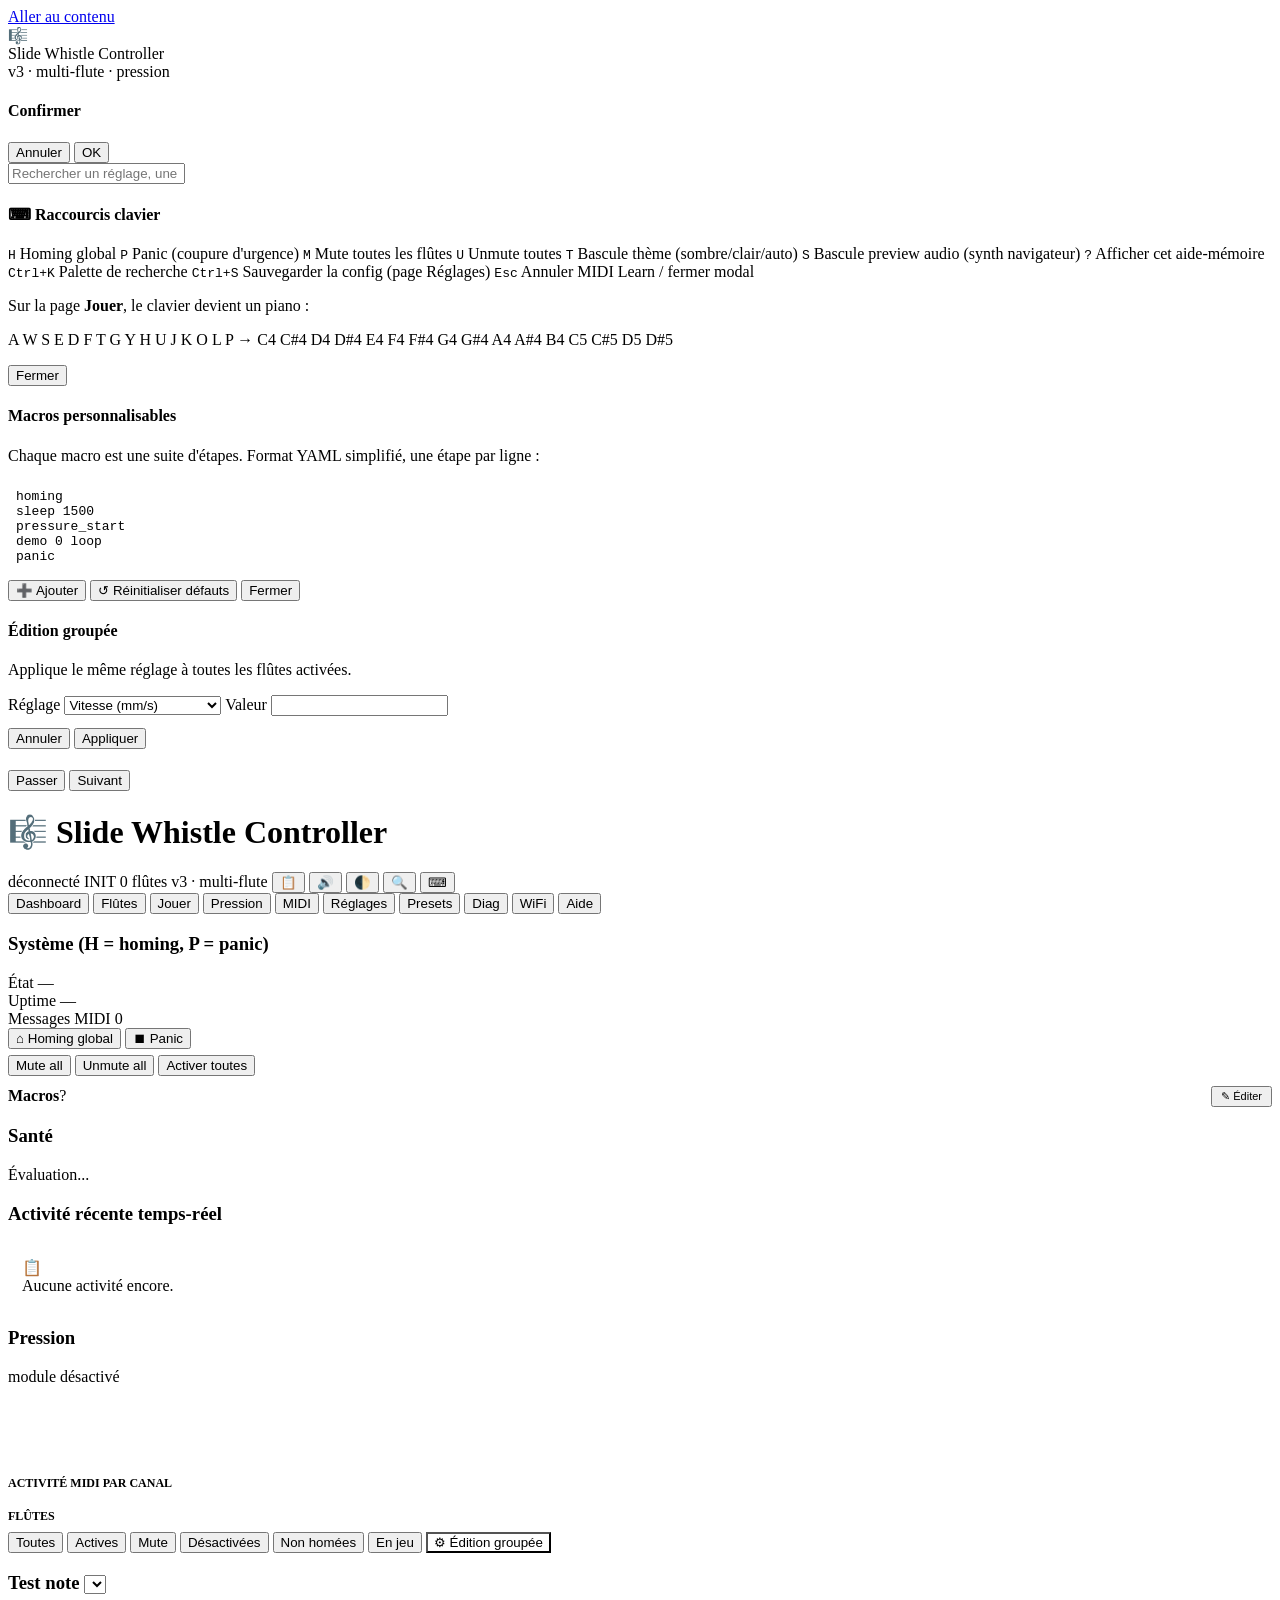
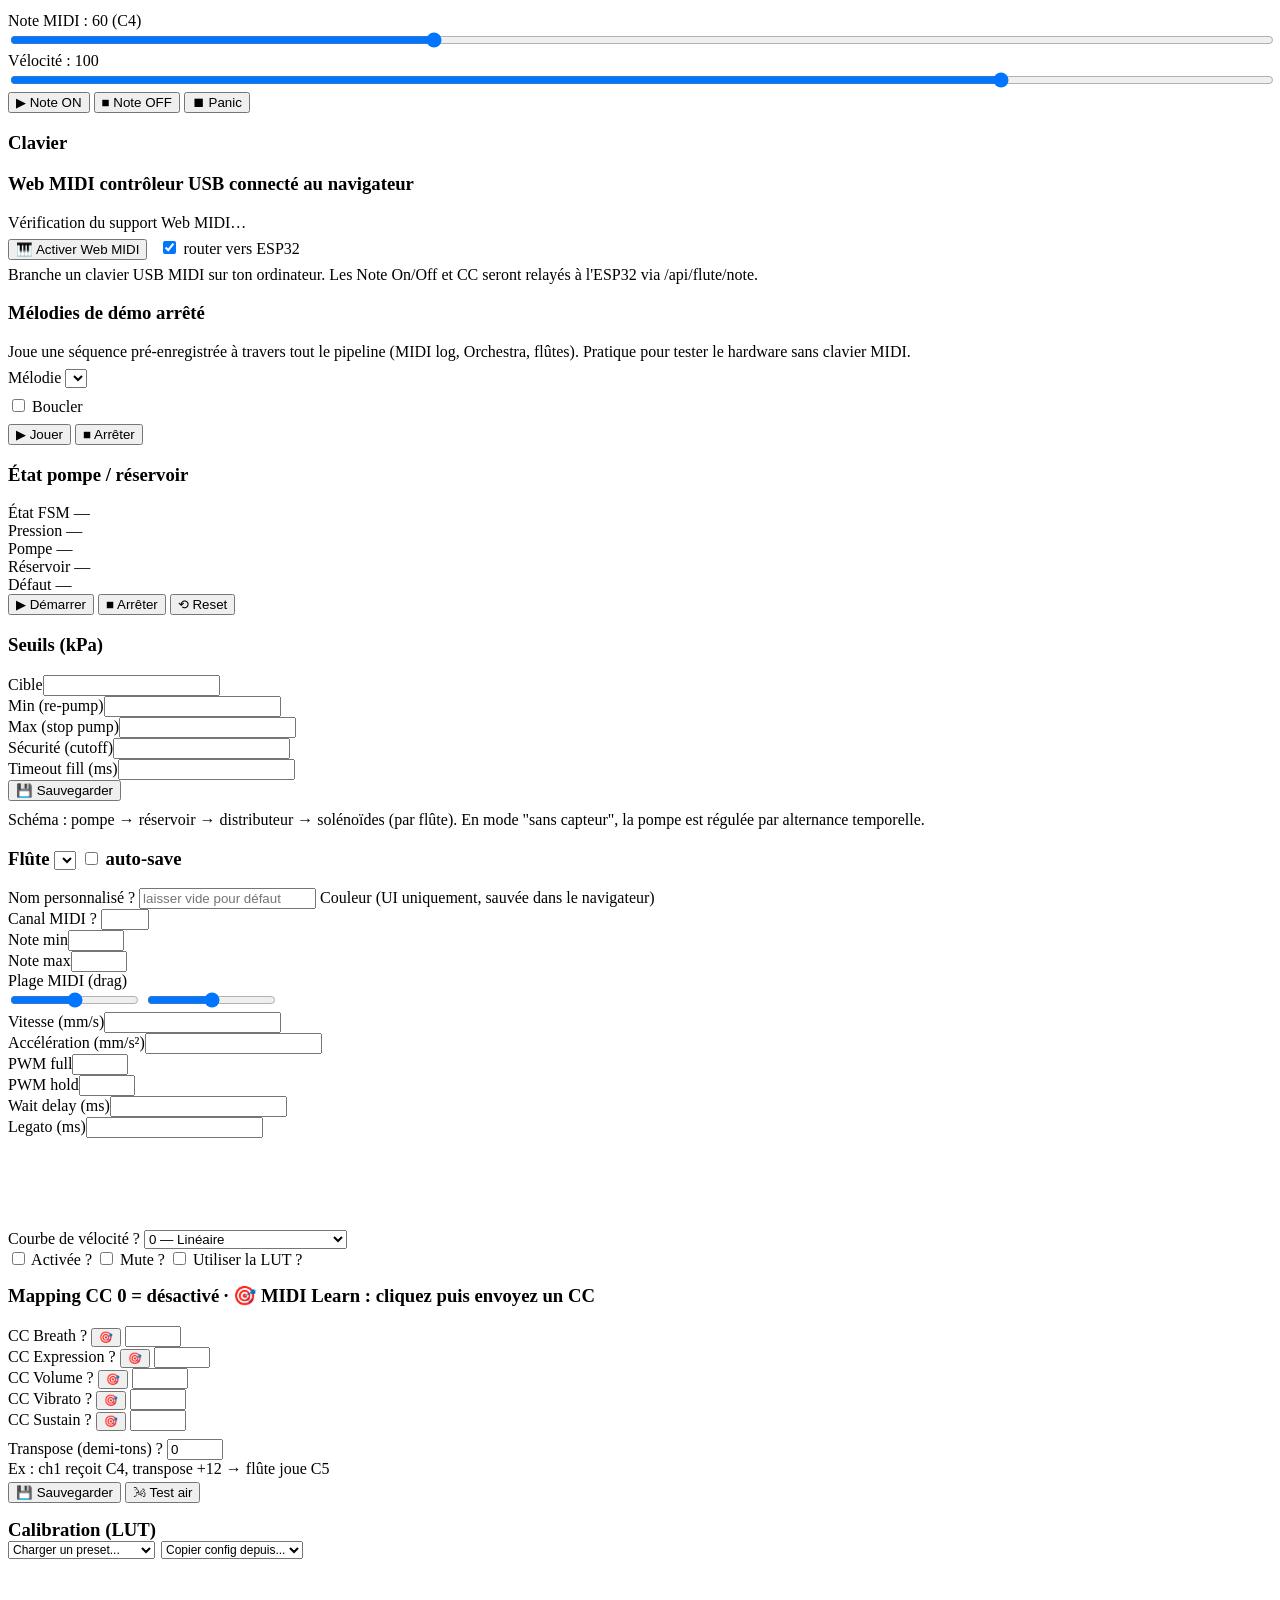
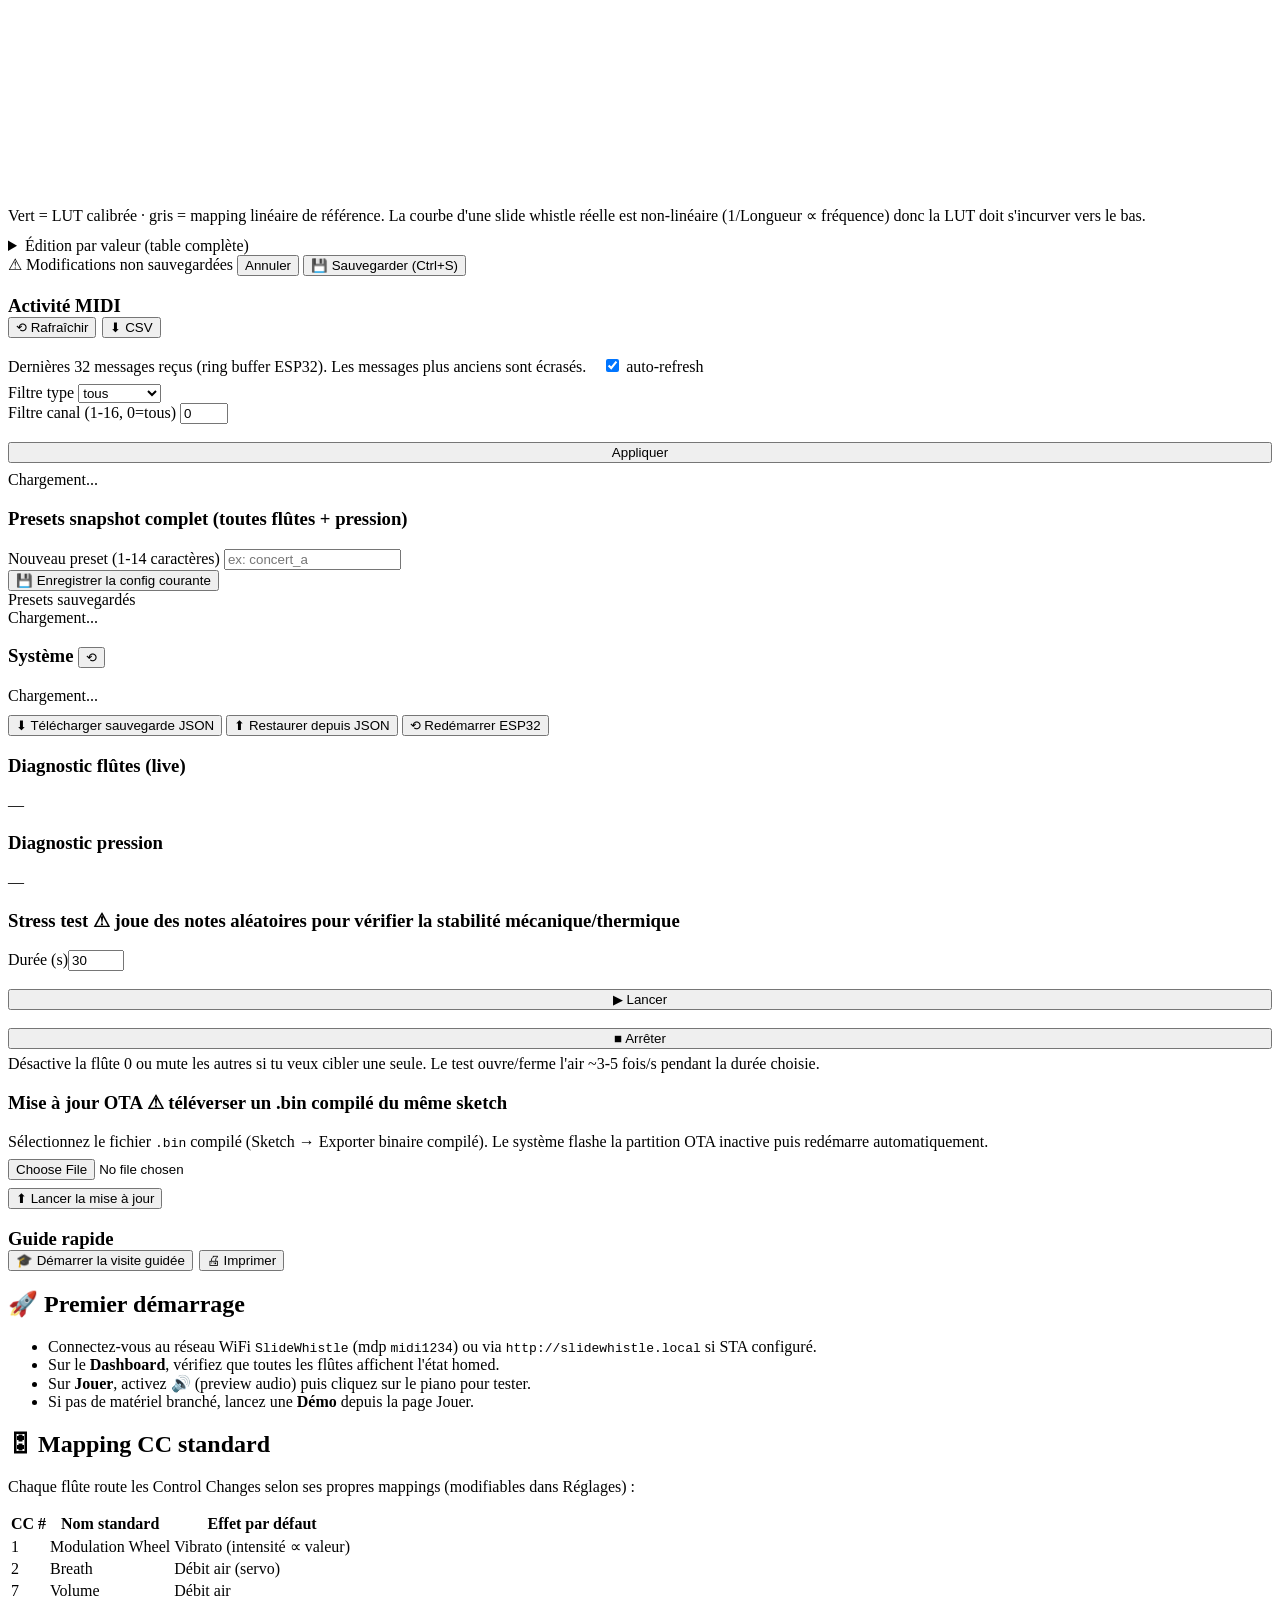
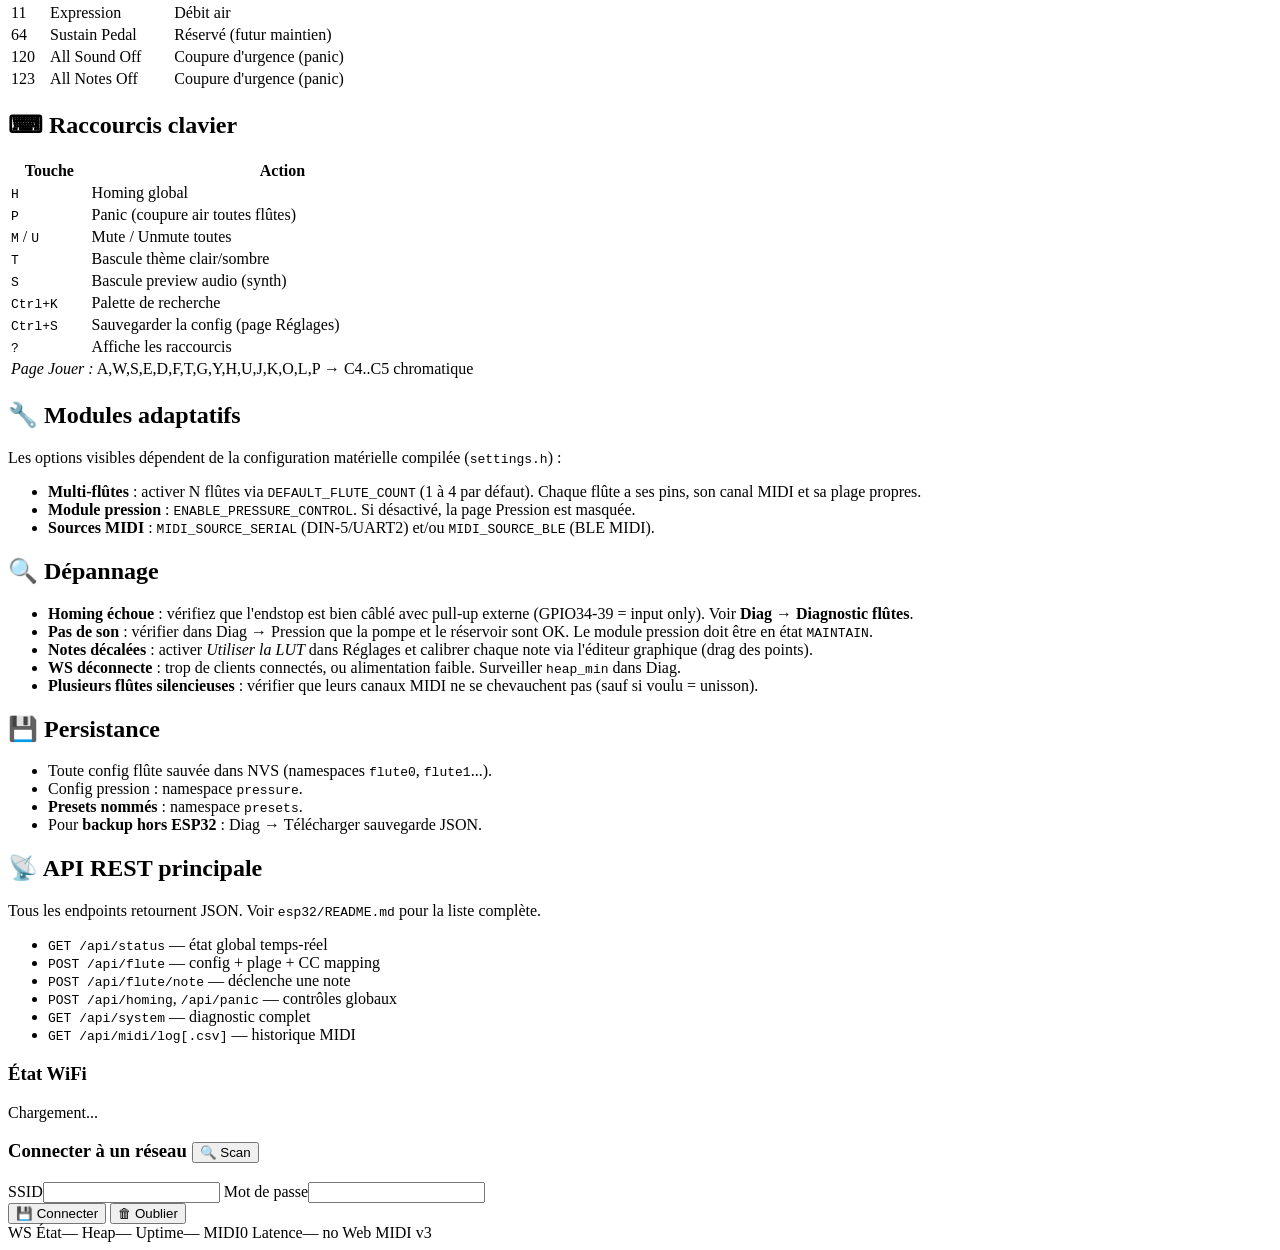
==== commit dda71715: "a11y(ui): phase A — accessibilité et touch sur LUT - Skip link "Aller au contenu" (visible au focus," ====
--- a/esp32/esp32_slide_whistle/data/index.html
+++ b/esp32/esp32_slide_whistle/data/index.html
@@ -10,16 +10,18 @@
 </head>
 <body>
 
-<div id="splash">
-  <div class="logo">🎼</div>
+<a href="#main-content" class="skip-link">Aller au contenu</a>
+
+<div id="splash" role="status" aria-label="Chargement de l'application">
+  <div class="logo" aria-hidden="true">🎼</div>
   <div class="title">Slide Whistle Controller</div>
   <div class="subtitle">v3 · multi-flute · pression</div>
-  <div class="progress"><div class="progress-bar"></div></div>
-</div>
-
-<div id="toasts"></div>
-<div id="loading-overlay"><div class="spinner"></div></div>
-<div id="modalRoot" class="modal-backdrop">
+  <div class="progress" aria-hidden="true"><div class="progress-bar"></div></div>
+</div>
+
+<div id="toasts" role="region" aria-live="polite" aria-label="Notifications"></div>
+<div id="loading-overlay" role="status" aria-label="Chargement"><div class="spinner" aria-hidden="true"></div></div>
+<div id="modalRoot" class="modal-backdrop" role="dialog" aria-modal="true" aria-labelledby="modalTitle">
   <div class="modal">
     <h4 id="modalTitle">Confirmer</h4>
     <p id="modalMsg"></p>
@@ -31,10 +33,10 @@
 </div>
 
 <!-- Command palette (Ctrl+K) -->
-<div id="cmdRoot">
+<div id="cmdRoot" role="dialog" aria-modal="true" aria-label="Palette de recherche">
   <div class="cmd-box">
-    <input id="cmdInput" type="text" placeholder="Rechercher un réglage, une page, une action..." autocomplete="off">
-    <div id="cmdResults" class="cmd-results"></div>
+    <input id="cmdInput" type="text" placeholder="Rechercher un réglage, une page, une action..." autocomplete="off" aria-label="Rechercher">
+    <div id="cmdResults" class="cmd-results" role="listbox" aria-label="Résultats"></div>
   </div>
 </div>
 
@@ -129,23 +131,26 @@
   </div>
 </div>
 
-<header>
-  <h1>🎼 Slide Whistle Controller</h1>
-  <span title="Connexion WebSocket"><span id="connDot"></span><span id="connLabel" class="small">déconnecté</span></span>
-  <span id="sysBadge" class="badge b-init">INIT</span>
-  <span id="fluteCount" class="pill">0 flûtes</span>
-  <span id="pressBadge" class="pill" style="display:none">PRESSION</span>
-  <span id="demoBadge" class="pill" style="display:none">▶ démo</span>
-  <span style="margin-left:auto" class="small">v3 · multi-flute</span>
-  <button class="theme-btn" id="compactToggle" onclick="toggleCompact()" title="Vue compacte">📋</button>
-  <button class="theme-btn" id="synthToggleBtn" onclick="toggleSynth()" title="Active/désactive la preview audio dans le navigateur (S)">🔊</button>
-  <button class="theme-btn" onclick="toggleTheme()" title="Basculer thème (T)">🌓</button>
-  <button class="theme-btn" onclick="openCmdPalette()" title="Recherche (Ctrl+K)">🔍</button>
-  <button class="theme-btn" onclick="showShortcuts()" title="Raccourcis clavier (?)">⌨</button>
+<header role="banner">
+  <h1><span aria-hidden="true">🎼</span> Slide Whistle Controller</h1>
+  <span title="Connexion WebSocket" aria-live="polite">
+    <span id="connDot" aria-hidden="true"></span>
+    <span id="connLabel" class="small">déconnecté</span>
+  </span>
+  <span id="sysBadge" class="badge b-init" aria-live="polite" aria-label="État système">INIT</span>
+  <span id="fluteCount" class="pill" aria-label="Nombre de flûtes">0 flûtes</span>
+  <span id="pressBadge" class="pill" style="display:none" aria-label="État pression">PRESSION</span>
+  <span id="demoBadge" class="pill" style="display:none" aria-label="Démo en cours">▶ démo</span>
+  <span style="margin-left:auto" class="small" aria-label="Version">v3 · multi-flute</span>
+  <button class="theme-btn" id="compactToggle" onclick="toggleCompact()" aria-label="Vue compacte" title="Vue compacte"><span aria-hidden="true">📋</span></button>
+  <button class="theme-btn" id="synthToggleBtn" onclick="toggleSynth()" aria-label="Activer ou désactiver la preview audio (raccourci S)" title="Preview audio (S)"><span aria-hidden="true">🔊</span></button>
+  <button class="theme-btn" onclick="toggleTheme()" aria-label="Basculer thème clair / sombre / auto (raccourci T)" title="Thème (T)"><span aria-hidden="true">🌓</span></button>
+  <button class="theme-btn" onclick="openCmdPalette()" aria-label="Ouvrir la palette de recherche (raccourci Ctrl+K)" title="Recherche (Ctrl+K)"><span aria-hidden="true">🔍</span></button>
+  <button class="theme-btn" onclick="showShortcuts()" aria-label="Afficher les raccourcis clavier (raccourci ?)" title="Raccourcis (?)"><span aria-hidden="true">⌨</span></button>
 </header>
 
-<nav>
-  <button class="active" data-page="dashboard">Dashboard</button>
+<nav role="navigation" aria-label="Pages principales">
+  <button class="active" data-page="dashboard" aria-current="page">Dashboard</button>
   <button data-page="flutes">Flûtes</button>
   <button data-page="play">Jouer</button>
   <button data-page="pressure">Pression</button>
@@ -156,6 +161,8 @@
   <button data-page="wifi">WiFi</button>
   <button data-page="help">Aide</button>
 </nav>
+
+<main id="main-content">
 
 <!-- ============================================================ -->
 <!-- DASHBOARD -->
@@ -202,7 +209,7 @@
       <div id="dashPressure">
         <div class="stat-value muted">module désactivé</div>
       </div>
-      <canvas id="pressSpark" class="spark" width="300" height="60" style="margin-top:8px"></canvas>
+      <canvas id="pressSpark" class="spark" width="300" height="60" style="margin-top:8px" role="img" aria-label="Graphique d'historique de la pression sur les 60 dernières secondes"></canvas>
     </div>
   </div>
 
@@ -431,7 +438,9 @@
       </span>
     </h3>
     <div style="position:relative">
-      <canvas id="lutCanvas" width="600" height="220"></canvas>
+      <canvas id="lutCanvas" width="600" height="220"
+              role="img" tabindex="0"
+              aria-label="Éditeur graphique de la table de calibration. Glissez les points verts pour ajuster la position de chaque note. Touche tactile : utilisez l'éditeur en table juste en-dessous."></canvas>
       <div id="lutTooltip" class="lut-tooltip"></div>
     </div>
     <div class="small" style="margin: 4px 0 12px">
@@ -667,8 +676,10 @@
   </div>
 </div>
 
-<div id="status-bar">
-  <span class="sb-item"><span class="sb-label">WS</span><span id="sbConnDot" class="sb-value"></span></span>
+</main>
+
+<div id="status-bar" role="status" aria-label="Statut système">
+  <span class="sb-item"><span class="sb-label">WS</span><span id="sbConnDot" class="sb-value" aria-hidden="true"></span></span>
   <span class="sb-item"><span class="sb-label">État</span><span id="sbState" class="sb-value">—</span></span>
   <span class="sb-item"><span class="sb-label">Heap</span><span id="sbHeap" class="sb-value">—</span></span>
   <span class="sb-item"><span class="sb-label">Uptime</span><span id="sbUptime" class="sb-value">—</span></span>
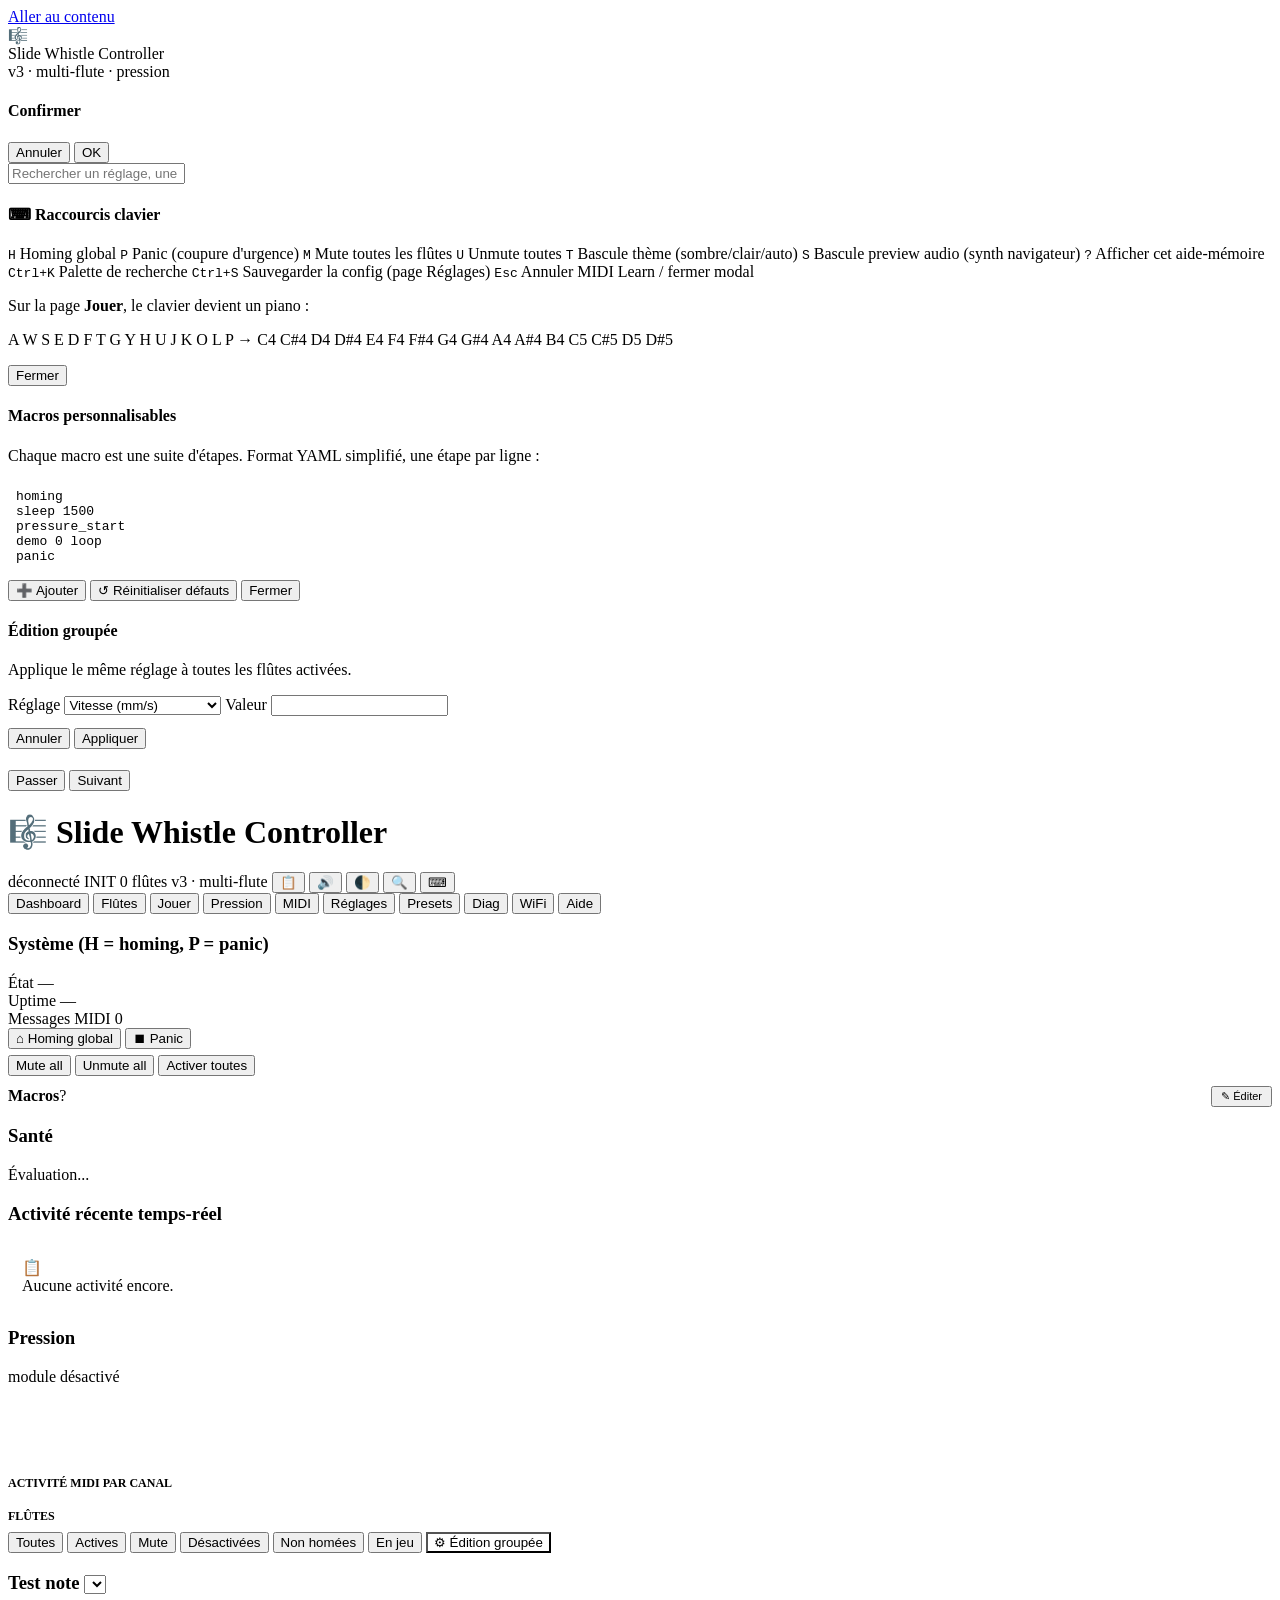
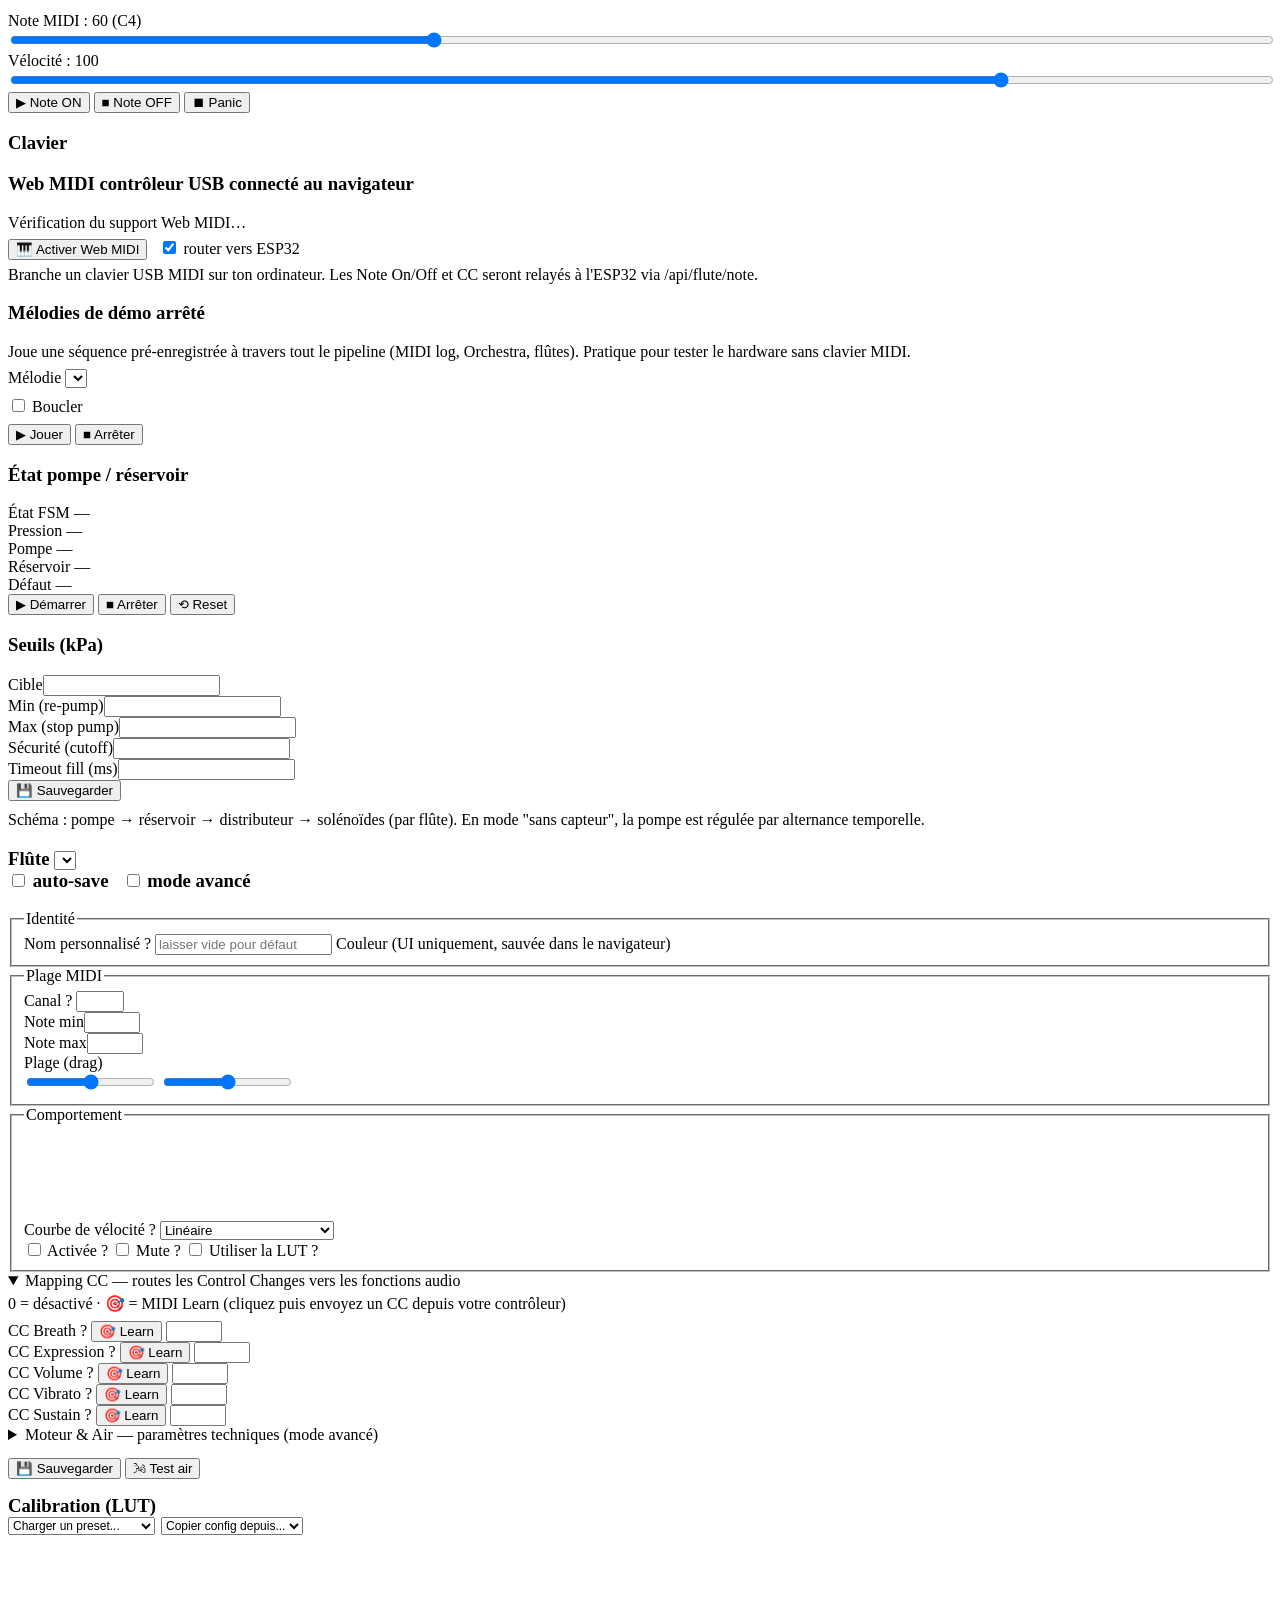
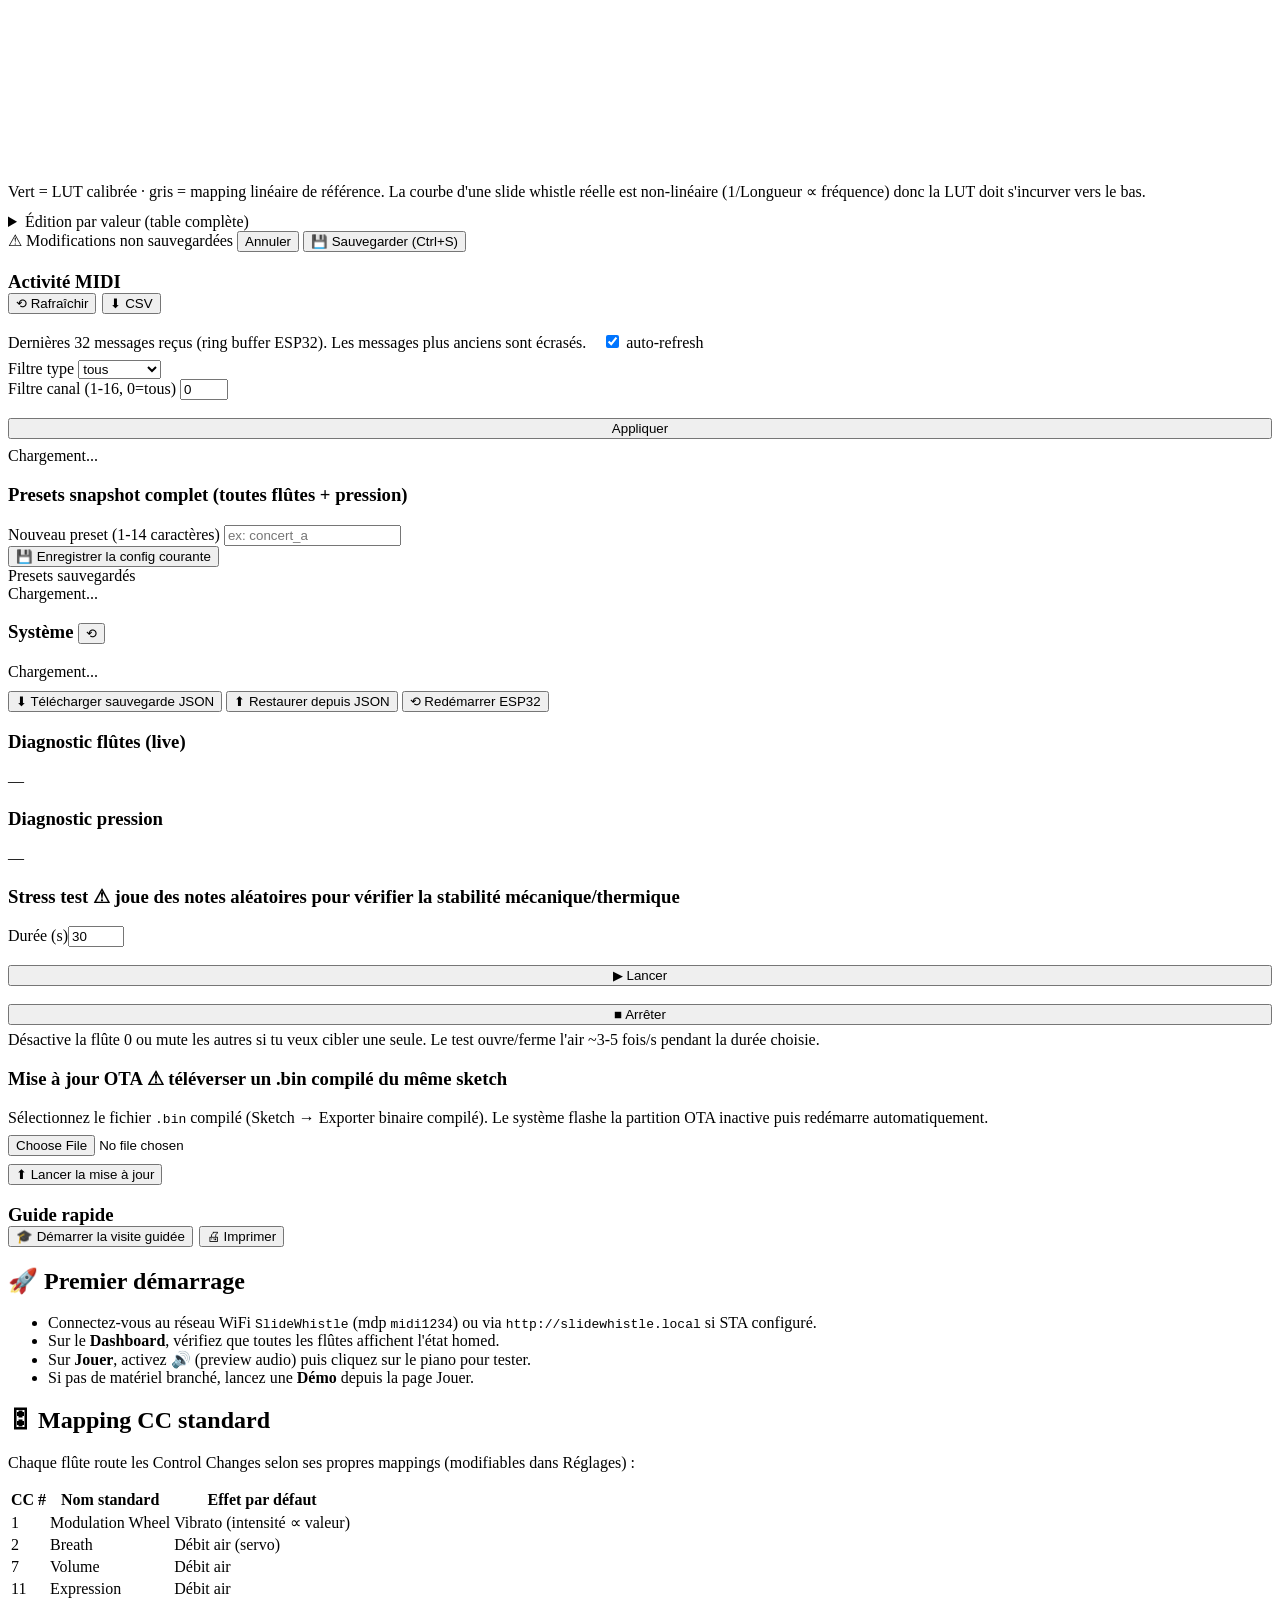
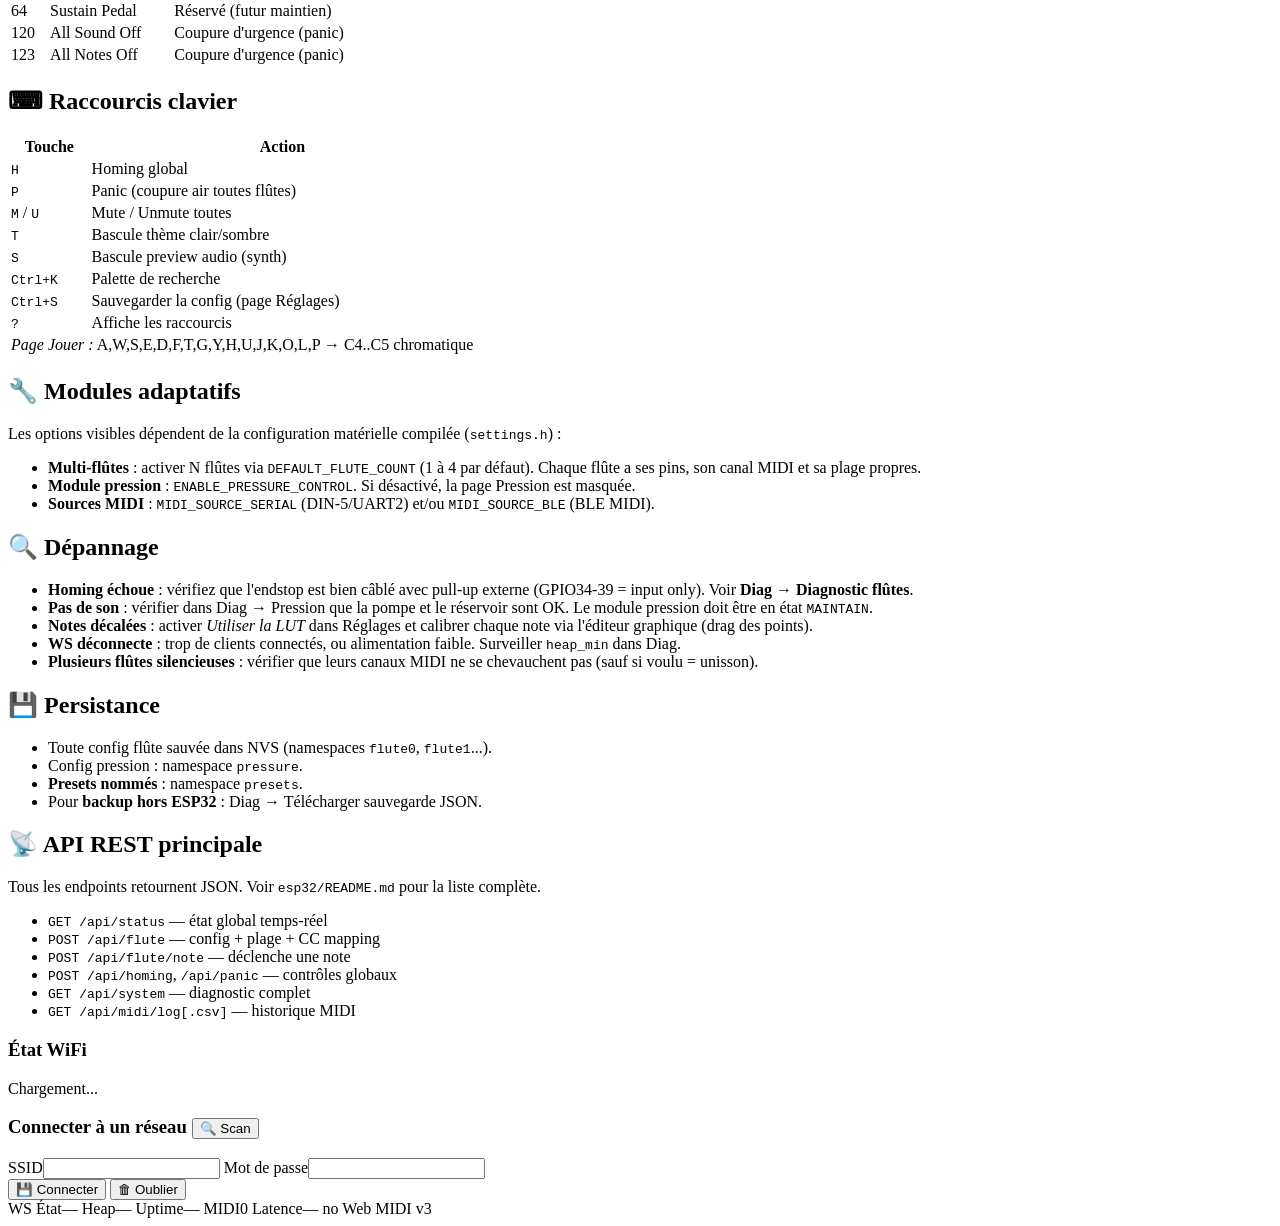
==== commit 0e3257c0: "ux(ui): phase B — réduction charge cognitive et feedback amélioré Réglages restructurés en sections " ====
--- a/esp32/esp32_slide_whistle/data/index.html
+++ b/esp32/esp32_slide_whistle/data/index.html
@@ -141,6 +141,7 @@
   <span id="fluteCount" class="pill" aria-label="Nombre de flûtes">0 flûtes</span>
   <span id="pressBadge" class="pill" style="display:none" aria-label="État pression">PRESSION</span>
   <span id="demoBadge" class="pill" style="display:none" aria-label="Démo en cours">▶ démo</span>
+  <span id="learnBadge" class="pill" style="display:none; background:var(--orange); color:#fff" aria-live="assertive">🎯 MIDI Learn — envoie un CC</span>
   <span style="margin-left:auto" class="small" aria-label="Version">v3 · multi-flute</span>
   <button class="theme-btn" id="compactToggle" onclick="toggleCompact()" aria-label="Vue compacte" title="Vue compacte"><span aria-hidden="true">📋</span></button>
   <button class="theme-btn" id="synthToggleBtn" onclick="toggleSynth()" aria-label="Activer ou désactiver la preview audio (raccourci S)" title="Preview audio (S)"><span aria-hidden="true">🔊</span></button>
@@ -345,80 +346,108 @@
 <div id="page-config" class="page">
   <div class="card">
     <h3>Flûte
-      <select id="cfgFluteSel" style="width: auto" onchange="loadFluteCfg()"></select>
-      <span class="small" style="margin-left:auto">
+      <select id="cfgFluteSel" style="width: auto" onchange="loadFluteCfg()" aria-label="Choisir la flûte à éditer"></select>
+      <span class="small" style="margin-left:auto;display:flex;gap:14px">
         <label><input type="checkbox" id="cfgAutoSave"> auto-save</label>
+        <label><input type="checkbox" id="cfgAdvanced"> mode avancé</label>
       </span>
     </h3>
-    <label>Nom personnalisé <span class="help" title="Vide = utilise le nom par défaut">?</span></label>
-    <input id="cfgCustomName" type="text" maxlength="22" placeholder="laisser vide pour défaut">
-    <label>Couleur (UI uniquement, sauvée dans le navigateur)</label>
-    <div id="cfgColorSwatches"></div>
-    <div class="row3">
-      <div><label>Canal MIDI <span class="help" title="0=OMNI (tous canaux), 1-16=canal spécifique">?</span></label>
-        <input id="cfgChan" type="number" min="0" max="16"></div>
-      <div><label>Note min</label><input id="cfgNmin" type="number" min="0" max="127"></div>
-      <div><label>Note max</label><input id="cfgNmax" type="number" min="0" max="127"></div>
-    </div>
-    <label>Plage MIDI (drag) <span id="rangeLabel" class="small"></span></label>
-    <div class="range-editor">
-      <div class="track"></div>
-      <div id="rangeSel" class="selected"></div>
-      <input id="rangeMin" type="range" min="0" max="127" step="1">
-      <input id="rangeMax" type="range" min="0" max="127" step="1">
-      <div class="range-labels"><span id="rngLblMin"></span><span id="rngLblMax"></span></div>
-    </div>
-    <div class="row2">
-      <div><label>Vitesse (mm/s)</label><input id="cfgSpeed" type="number" step="1"></div>
-      <div><label>Accélération (mm/s²)</label><input id="cfgAccel" type="number" step="10"></div>
-      <div><label>PWM full</label><input id="cfgPwmFull" type="number" min="0" max="255"></div>
-      <div><label>PWM hold</label><input id="cfgPwmHold" type="number" min="0" max="255"></div>
-      <div><label>Wait delay (ms)</label><input id="cfgWait" type="number"></div>
-      <div><label>Legato (ms)</label><input id="cfgLegato" type="number"></div>
-    </div>
-    <div class="row2">
-      <div>
-        <label>Courbe de vélocité <span class="help" title="Mapping vélocité MIDI (0-127) vers angle servo. Quadratique = plus naturel pour une flûte.">?</span></label>
-        <select id="cfgVelCurve" onchange="drawVelCurve()">
-          <option value="0">0 — Linéaire</option>
-          <option value="1">1 — Quadratique (musical)</option>
-          <option value="2">2 — Cubique (très expressive)</option>
-        </select>
-        <canvas id="velCurveCanvas" width="200" height="100" style="margin-top:6px"></canvas>
-      </div>
-      <div>
-        <label><input id="cfgEnabled" type="checkbox"> Activée <span class="help" title="Désactivée : toutes les notes/CC sont ignorés">?</span></label>
-        <label style="margin-top:6px"><input id="cfgMuted" type="checkbox"> Mute <span class="help" title="Reçoit les events mais n'ouvre pas l'air. Utile pour solo flute.">?</span></label>
-        <label style="margin-top:6px"><input id="cfgUseLut" type="checkbox"> Utiliser la LUT <span class="help" title="LUT = table de calibration note→position. Sinon mapping linéaire (approximatif).">?</span></label>
-      </div>
-    </div>
-
-    <h3 style="margin-top: 16px">Mapping CC
-      <span class="small" style="margin-left:auto">0 = désactivé · 🎯 MIDI Learn : cliquez puis envoyez un CC</span>
-    </h3>
-    <div class="row3">
-      <div><label>CC Breath <span class="help" title="Contrôle le débit d'air (servo). Standard : 2.">?</span> <button class="btn" style="padding:1px 6px;font-size:11px" onclick="midiLearn('cfgCcBreath')">🎯</button></label>
-        <input id="cfgCcBreath" type="number" min="0" max="127"></div>
-      <div><label>CC Expression <span class="help" title="Standard : 11. Aussi mappé sur le débit air.">?</span> <button class="btn" style="padding:1px 6px;font-size:11px" onclick="midiLearn('cfgCcExpr')">🎯</button></label>
-        <input id="cfgCcExpr" type="number" min="0" max="127"></div>
-      <div><label>CC Volume <span class="help" title="Standard : 7. Mappé sur débit air.">?</span> <button class="btn" style="padding:1px 6px;font-size:11px" onclick="midiLearn('cfgCcVolume')">🎯</button></label>
-        <input id="cfgCcVolume" type="number" min="0" max="127"></div>
-      <div><label>CC Vibrato <span class="help" title="Mod wheel = 1. Déclenche vibrato sur le slide.">?</span> <button class="btn" style="padding:1px 6px;font-size:11px" onclick="midiLearn('cfgCcVibrato')">🎯</button></label>
-        <input id="cfgCcVibrato" type="number" min="0" max="127"></div>
-      <div><label>CC Sustain <span class="help" title="Pédale = 64. Réservé pour future implémentation.">?</span> <button class="btn" style="padding:1px 6px;font-size:11px" onclick="midiLearn('cfgCcSustain')">🎯</button></label>
-        <input id="cfgCcSustain" type="number" min="0" max="127"></div>
-    </div>
-
-    <div class="row2" style="margin-top:8px">
-      <div>
-        <label>Transpose (demi-tons) <span class="help" title="Décale les notes entrantes de N demi-tons (ex: +12 = octave plus haute). Notes hors plage sont ignorées.">?</span></label>
-        <input id="cfgTranspose" type="number" min="-36" max="36" value="0">
-      </div>
-      <div class="small" style="align-self:end; padding-bottom:4px">
-        Ex : ch1 reçoit C4, transpose +12 → flûte joue C5
-      </div>
-    </div>
-    <div class="btn-row">
+
+    <!-- ========== Identité (toujours visible) ========== -->
+    <fieldset class="cfg-section">
+      <legend>Identité</legend>
+      <label for="cfgCustomName">Nom personnalisé <span class="help" title="Vide = utilise le nom par défaut">?</span></label>
+      <input id="cfgCustomName" type="text" maxlength="22" placeholder="laisser vide pour défaut">
+      <label>Couleur (UI uniquement, sauvée dans le navigateur)</label>
+      <div id="cfgColorSwatches" role="radiogroup" aria-label="Couleur de la flûte"></div>
+    </fieldset>
+
+    <!-- ========== Plage MIDI (toujours visible) ========== -->
+    <fieldset class="cfg-section">
+      <legend>Plage MIDI</legend>
+      <div class="row3">
+        <div><label for="cfgChan">Canal <span class="help" title="0=OMNI (tous canaux), 1-16=canal spécifique">?</span></label>
+          <input id="cfgChan" type="number" min="0" max="16"></div>
+        <div><label for="cfgNmin">Note min</label><input id="cfgNmin" type="number" min="0" max="127"></div>
+        <div><label for="cfgNmax">Note max</label><input id="cfgNmax" type="number" min="0" max="127"></div>
+      </div>
+      <label>Plage (drag) <span id="rangeLabel" class="small"></span></label>
+      <div class="range-editor">
+        <div class="track" aria-hidden="true"></div>
+        <div id="rangeSel" class="selected" aria-hidden="true"></div>
+        <input id="rangeMin" type="range" min="0" max="127" step="1" aria-label="Note minimum">
+        <input id="rangeMax" type="range" min="0" max="127" step="1" aria-label="Note maximum">
+        <div class="range-labels" aria-hidden="true"><span id="rngLblMin"></span><span id="rngLblMax"></span></div>
+      </div>
+    </fieldset>
+
+    <!-- ========== Comportement (toujours visible) ========== -->
+    <fieldset class="cfg-section">
+      <legend>Comportement</legend>
+      <div class="row2">
+        <div>
+          <label for="cfgVelCurve">Courbe de vélocité <span class="help" title="Mapping vélocité MIDI (0-127) vers angle servo. Quadratique = plus naturel pour une flûte.">?</span></label>
+          <select id="cfgVelCurve" onchange="drawVelCurve()">
+            <option value="0">Linéaire</option>
+            <option value="1">Quadratique (musical)</option>
+            <option value="2">Cubique (très expressive)</option>
+          </select>
+          <canvas id="velCurveCanvas" width="200" height="100" style="margin-top:6px"
+                  role="img" aria-label="Aperçu de la courbe vélocité"></canvas>
+        </div>
+        <div>
+          <label><input id="cfgEnabled" type="checkbox"> Activée <span class="help" title="Désactivée : toutes les notes/CC sont ignorés">?</span></label>
+          <label style="margin-top:6px"><input id="cfgMuted" type="checkbox"> Mute <span class="help" title="Reçoit les events mais n'ouvre pas l'air. Utile pour solo.">?</span></label>
+          <label style="margin-top:6px"><input id="cfgUseLut" type="checkbox"> Utiliser la LUT <span class="help" title="LUT = table de calibration note→position. Sinon mapping linéaire (approximatif).">?</span></label>
+          <label style="margin-top:6px" class="adv-only" hidden>Transpose (±36 demi-tons) <span class="help" title="Décale les notes entrantes. Ex : +12 = octave plus haute.">?</span></label>
+          <input id="cfgTranspose" type="number" min="-36" max="36" value="0" class="adv-only" hidden>
+        </div>
+      </div>
+    </fieldset>
+
+    <!-- ========== Mapping CC (visible — collapse) ========== -->
+    <details class="cfg-collapse" open>
+      <summary>Mapping CC <span class="small">— routes les Control Changes vers les fonctions audio</span></summary>
+      <p class="small" style="margin: 4px 0 8px">0 = désactivé · 🎯 = MIDI Learn (cliquez puis envoyez un CC depuis votre contrôleur)</p>
+      <div class="row3">
+        <div><label for="cfgCcBreath">CC Breath <span class="help" title="Contrôle le débit d'air. Standard : 2.">?</span>
+          <button class="btn learn-btn" onclick="midiLearn('cfgCcBreath')" aria-label="MIDI Learn pour CC Breath">🎯 Learn</button></label>
+          <input id="cfgCcBreath" type="number" min="0" max="127"></div>
+        <div><label for="cfgCcExpr">CC Expression <span class="help" title="Standard : 11. Mappé sur débit air.">?</span>
+          <button class="btn learn-btn" onclick="midiLearn('cfgCcExpr')" aria-label="MIDI Learn pour CC Expression">🎯 Learn</button></label>
+          <input id="cfgCcExpr" type="number" min="0" max="127"></div>
+        <div><label for="cfgCcVolume">CC Volume <span class="help" title="Standard : 7. Mappé sur débit air.">?</span>
+          <button class="btn learn-btn" onclick="midiLearn('cfgCcVolume')" aria-label="MIDI Learn pour CC Volume">🎯 Learn</button></label>
+          <input id="cfgCcVolume" type="number" min="0" max="127"></div>
+        <div><label for="cfgCcVibrato">CC Vibrato <span class="help" title="Mod wheel = 1. Déclenche vibrato.">?</span>
+          <button class="btn learn-btn" onclick="midiLearn('cfgCcVibrato')" aria-label="MIDI Learn pour CC Vibrato">🎯 Learn</button></label>
+          <input id="cfgCcVibrato" type="number" min="0" max="127"></div>
+        <div><label for="cfgCcSustain">CC Sustain <span class="help" title="Pédale = 64. Tient les notes tant que la pédale est enfoncée.">?</span>
+          <button class="btn learn-btn" onclick="midiLearn('cfgCcSustain')" aria-label="MIDI Learn pour CC Sustain">🎯 Learn</button></label>
+          <input id="cfgCcSustain" type="number" min="0" max="127"></div>
+      </div>
+    </details>
+
+    <!-- ========== Moteur / Air (avancé — collapse) ========== -->
+    <details class="cfg-collapse">
+      <summary>Moteur & Air <span class="small">— paramètres techniques (mode avancé)</span></summary>
+      <div class="row2" style="margin-top:8px">
+        <div><label for="cfgSpeed">Vitesse (mm/s) <span class="help" title="Vitesse max du moteur. 45 = équilibre standard.">?</span></label>
+          <input id="cfgSpeed" type="number" step="1"></div>
+        <div><label for="cfgAccel">Accélération (mm/s²) <span class="help" title="Plus = plus réactif mais plus de bruit. 800 = standard.">?</span></label>
+          <input id="cfgAccel" type="number" step="10"></div>
+        <div><label for="cfgPwmFull">PWM full (0-255) <span class="help" title="Puissance pleine du solénoïde à l'ouverture.">?</span></label>
+          <input id="cfgPwmFull" type="number" min="0" max="255"></div>
+        <div><label for="cfgPwmHold">PWM hold (0-255) <span class="help" title="Puissance de maintien après ouverture. Économise l'énergie.">?</span></label>
+          <input id="cfgPwmHold" type="number" min="0" max="255"></div>
+        <div><label for="cfgWait">Wait delay (ms) <span class="help" title="Attente moteur en position avant d'ouvrir l'air.">?</span></label>
+          <input id="cfgWait" type="number"></div>
+        <div><label for="cfgLegato">Legato (ms) <span class="help" title="Seuil pour considérer notes consécutives comme legato (air maintenu).">?</span></label>
+          <input id="cfgLegato" type="number"></div>
+      </div>
+    </details>
+
+    <div class="btn-row" style="margin-top:14px">
       <button class="btn btn-primary" onclick="saveFluteCfg()">💾 Sauvegarder</button>
       <button class="btn btn-warn" onclick="testFluteAir()">🌬 Test air</button>
     </div>
